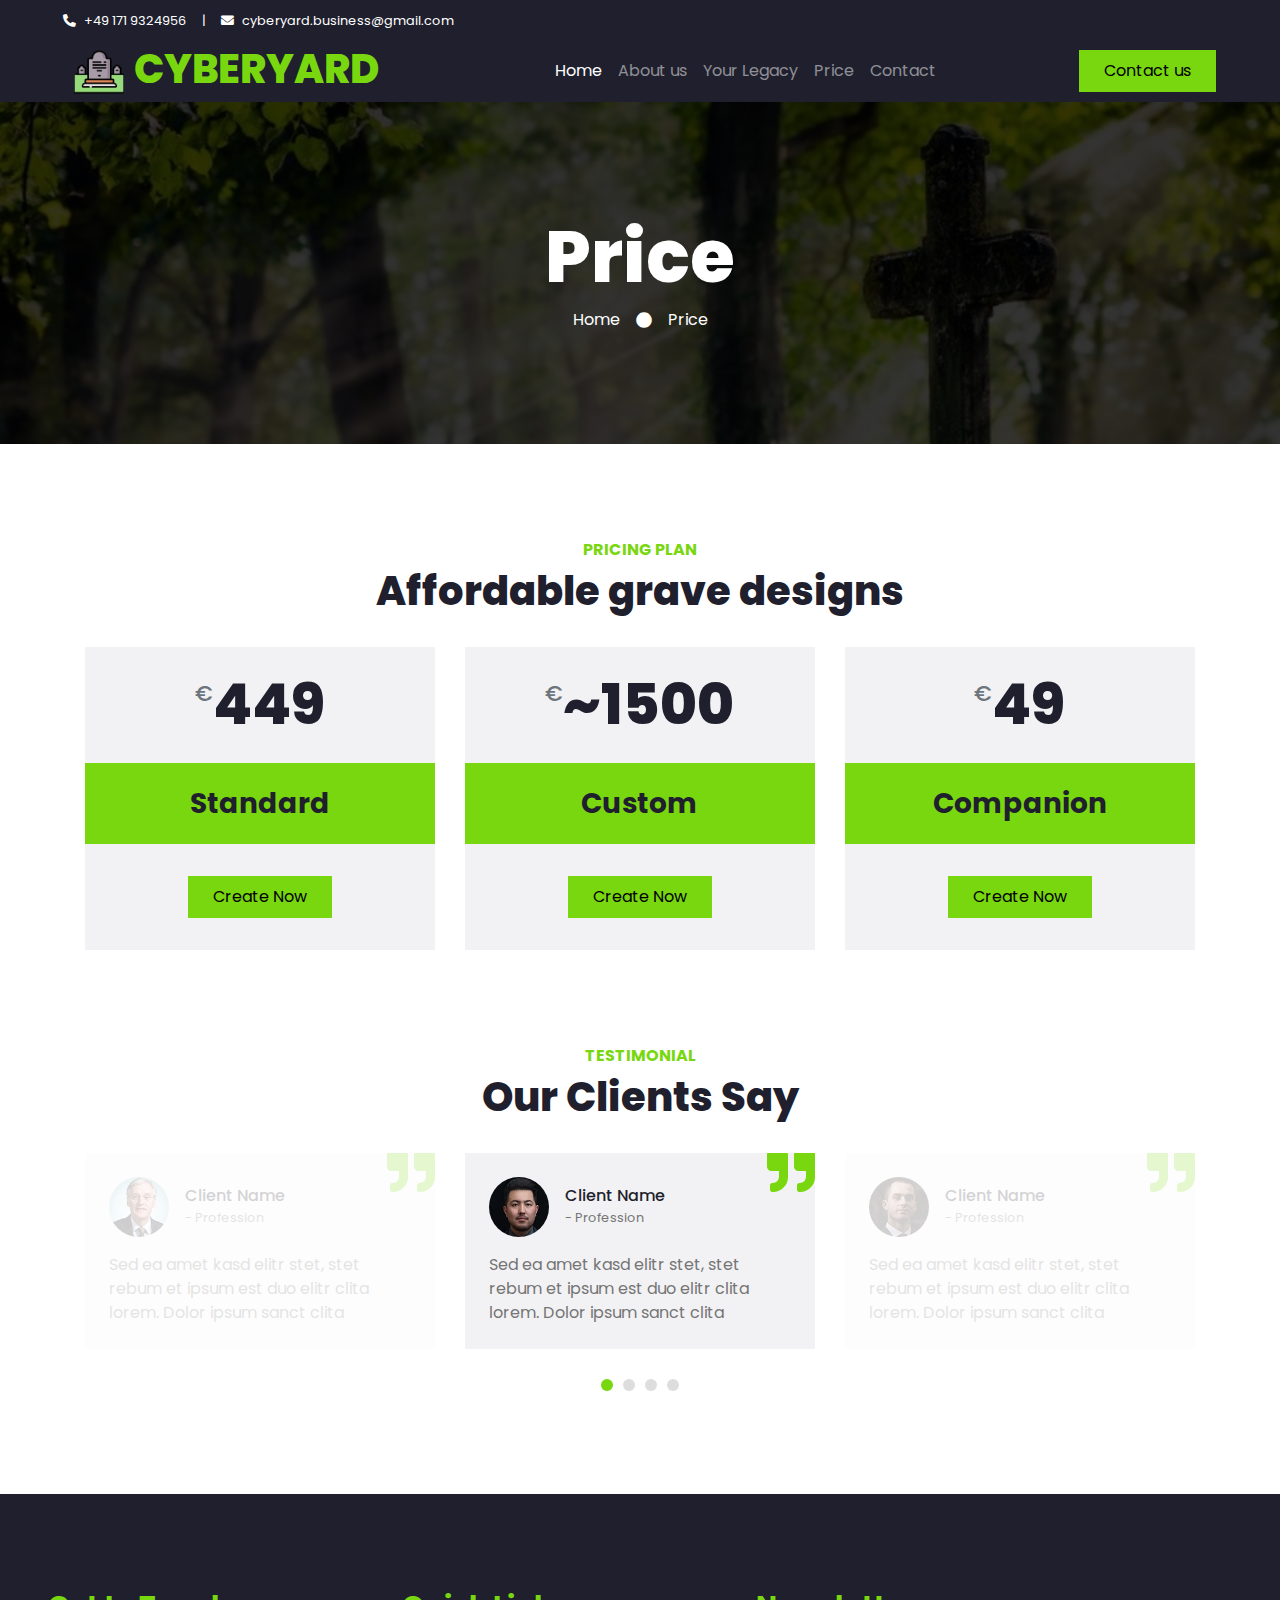
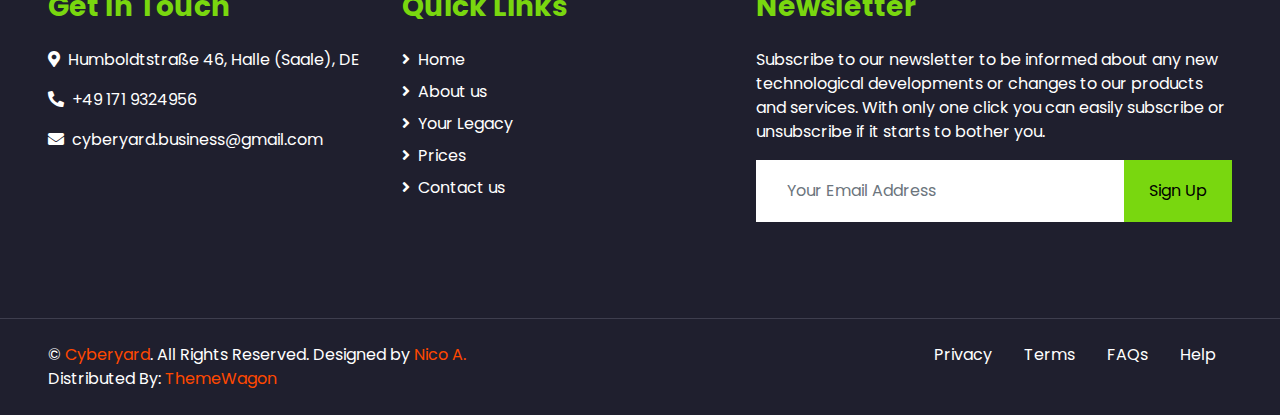
==== price.html @ 79c12b3b "Add files via upload" ====
<!DOCTYPE html>
<html lang="en">

<head>
    <meta charset="utf-8">
    <title>CyberYard - Your local graves</title>
    <meta content="width=device-width, initial-scale=1.0" name="viewport">
    <meta content="Free HTML Templates" name="keywords">
    <meta content="Free HTML Templates" name="description">

    <!-- Favicon -->
    <link href="img/favicon.ico" rel="icon">

    <!-- Google Web Fonts -->
    <link rel="preconnect" href="https://fonts.gstatic.com">
    <link href="https://fonts.googleapis.com/css2?family=Poppins:wght@100;200;300;400;500;600;700;800;900&display=swap" rel="stylesheet">

    <!-- Font Awesome -->
    <link href="https://cdnjs.cloudflare.com/ajax/libs/font-awesome/5.10.0/css/all.min.css" rel="stylesheet">

    <!-- Libraries Stylesheet -->
    <link href="lib/owlcarousel/assets/owl.carousel.min.css" rel="stylesheet">

    <!-- Customized Bootstrap Stylesheet -->
    <link href="css/style.css" rel="stylesheet">
</head>

<body>
    <!-- Topbar Start -->
    <div class="container-fluid bg-dark">
        <div class="row py-2 px-lg-5">
            <div class="col-lg-6 text-center text-lg-left mb-2 mb-lg-0">
                <div class="d-inline-flex align-items-center text-white">
                    <small><i class="fa fa-phone-alt mr-2"></i>+49 171 9324956</small>
                    <small class="px-3">|</small>
                    <small><i class="fa fa-envelope mr-2"></i>cyberyard.business@gmail.com</small>
                </div>
            </div>
            <div class="col-lg-6 text-center text-lg-right">
            </div>
        </div>
    </div>
    <!-- Topbar End -->


    <!-- Navbar Start -->
    <div class="container-fluid p-0">
        <nav class="navbar navbar-expand-lg bg-dark navbar-dark py-3 py-lg-0 px-lg-5">
            <a href="index.html" class="navbar-brand ml-lg-3">
                <h1 class="m-0 display-5 text-uppercase text-primary"><img src="img/cemetery.jpg" class="grave"></i>CyberYard</h1>
            </a>
            <button type="button" class="navbar-toggler" data-toggle="collapse" data-target="#navbarCollapse">
                <span class="navbar-toggler-icon"></span>
            </button>
            <div class="collapse navbar-collapse justify-content-between px-lg-3" id="navbarCollapse">
                <div class="navbar-nav m-auto py-0">
                    <a href="index.html" class="nav-item nav-link active">Home</a>
                    <a href="about.html" class="nav-item nav-link">About us</a>
                    <a href="service.html" class="nav-item nav-link">Your Legacy</a>
                    <a href="price.html" class="nav-item nav-link">Price</a>
                    <a href="contact.html" class="nav-item nav-link">Contact</a>
                </div>
                <a href="" class="btn btn-primary py-2 px-4 d-none d-lg-block">Contact us</a>
            </div>
        </nav>
    </div>
    <!-- Navbar End -->


    <!-- Header Start -->
    <div class="jumbotron jumbotron-fluid mb-5">
        <div class="container text-center py-5">
            <h1 class="text-white display-3">Price</h1>
            <div class="d-inline-flex align-items-center text-white">
                <p class="m-0"><a class="text-white" href="">Home</a></p>
                <i class="fa fa-circle px-3"></i>
                <p class="m-0">Price</p>
            </div>
        </div>
    </div>
    <!-- Header End -->


    <!-- Pricing Plan Start -->
    <div class="container-fluid pt-5">
        <div class="container">
            <div class="text-center pb-2">
                <h6 class="text-primary text-uppercase font-weight-bold">Pricing Plan</h6>
                <h1 class="mb-4">Affordable grave designs</h1>
            </div>
            <div class="row">
                <div class="col-md-4 mb-5">
                    <div class="bg-secondary">
                        <div class="text-center p-4">
                            <h1 class="display-4 mb-0">
                                <small class="align-top text-muted font-weight-medium" style="font-size: 22px; line-height: 45px;">€</small>449<small class="align-bottom text-muted font-weight-medium" style="font-size: 16px; line-height: 40px;"></small>
                            </h1>
                        </div>
                        <div class="bg-primary text-center p-4">
                            <h3 class="m-0">Standard</h3>
                        </div>
                        <div class="d-flex flex-column align-items-center py-4">
                            <a href="" class="btn btn-primary py-2 px-4 my-2">Create Now</a>
                        </div>
                    </div>
                </div>
                <div class="col-md-4 mb-5">
                    <div class="bg-secondary">
                        <div class="text-center p-4">
                            <h1 class="display-4 mb-0">
                                <small class="align-top text-muted font-weight-medium" style="font-size: 22px; line-height: 45px;">€</small>~1500<small class="align-bottom text-muted font-weight-medium" style="font-size: 16px; line-height: 40px;"></small>
                            </h1>
                        </div>
                        <div class="bg-primary text-center p-4">
                            <h3 class="m-0">Custom</h3>
                        </div>
                        <div class="d-flex flex-column align-items-center py-4">
                            <a href="" class="btn btn-primary py-2 px-4 my-2">Create Now</a>
                        </div>
                    </div>
                </div>
                <div class="col-md-4 mb-5">
                    <div class="bg-secondary">
                        <div class="text-center p-4">
                            <h1 class="display-4 mb-0">
                                <small class="align-top text-muted font-weight-medium" style="font-size: 22px; line-height: 45px;">€</small>49<small class="align-bottom text-muted font-weight-medium" style="font-size: 16px; line-height: 40px;"></small>
                            </h1>
                        </div>
                        <div class="bg-primary text-center p-4">
                            <h3 class="m-0">Companion</h3>
                        </div>
                        <div class="d-flex flex-column align-items-center py-4">
                            <a href="" class="btn btn-primary py-2 px-4 my-2">Create Now</a>
                        </div>
                    </div>
                </div>
            </div>
        </div>
    </div>
    <!-- Pricing Plan End -->


    <!-- Testimonial Start -->
    <div class="container-fluid py-5">
        <div class="container">
            <div class="text-center pb-2">
                <h6 class="text-primary text-uppercase font-weight-bold">Testimonial</h6>
                <h1 class="mb-4">Our Clients Say</h1>
            </div>
            <div class="owl-carousel testimonial-carousel">
                <div class="position-relative bg-secondary p-4">
                    <i class="fa fa-3x fa-quote-right text-primary position-absolute" style="top: -6px; right: 0;"></i>
                    <div class="d-flex align-items-center mb-3">
                        <img class="img-fluid rounded-circle" src="img/testimonial-1.jpg" style="width: 60px; height: 60px;" alt="">
                        <div class="ml-3">
                            <h6 class="font-weight-semi-bold m-0">Client Name</h6>
                            <small>- Profession</small>
                        </div>
                    </div>
                    <p class="m-0">Sed ea amet kasd elitr stet, stet rebum et ipsum est duo elitr clita lorem. Dolor ipsum sanct clita</p>
                </div>
                <div class="position-relative bg-secondary p-4">
                    <i class="fa fa-3x fa-quote-right text-primary position-absolute" style="top: -6px; right: 0;"></i>
                    <div class="d-flex align-items-center mb-3">
                        <img class="img-fluid rounded-circle" src="img/testimonial-2.jpg" style="width: 60px; height: 60px;" alt="">
                        <div class="ml-3">
                            <h6 class="font-weight-semi-bold m-0">Client Name</h6>
                            <small>- Profession</small>
                        </div>
                    </div>
                    <p class="m-0">Sed ea amet kasd elitr stet, stet rebum et ipsum est duo elitr clita lorem. Dolor ipsum sanct clita</p>
                </div>
                <div class="position-relative bg-secondary p-4">
                    <i class="fa fa-3x fa-quote-right text-primary position-absolute" style="top: -6px; right: 0;"></i>
                    <div class="d-flex align-items-center mb-3">
                        <img class="img-fluid rounded-circle" src="img/testimonial-3.jpg" style="width: 60px; height: 60px;" alt="">
                        <div class="ml-3">
                            <h6 class="font-weight-semi-bold m-0">Client Name</h6>
                            <small>- Profession</small>
                        </div>
                    </div>
                    <p class="m-0">Sed ea amet kasd elitr stet, stet rebum et ipsum est duo elitr clita lorem. Dolor ipsum sanct clita</p>
                </div>
                <div class="position-relative bg-secondary p-4">
                    <i class="fa fa-3x fa-quote-right text-primary position-absolute" style="top: -6px; right: 0;"></i>
                    <div class="d-flex align-items-center mb-3">
                        <img class="img-fluid rounded-circle" src="img/testimonial-4.jpg" style="width: 60px; height: 60px;" alt="">
                        <div class="ml-3">
                            <h6 class="font-weight-semi-bold m-0">Client Name</h6>
                            <small>- Profession</small>
                        </div>
                    </div>
                    <p class="m-0">Sed ea amet kasd elitr stet, stet rebum et ipsum est duo elitr clita lorem. Dolor ipsum sanct clita</p>
                </div>
            </div>
        </div>
    </div>
    <!-- Testimonial End -->


    <!-- Footer Start -->
    <div class="container-fluid bg-dark text-white mt-5 py-5 px-sm-3 px-md-5">
        <div class="row pt-5">
            <div class="col-lg-7 col-md-6">
                <div class="row">
                    <div class="col-md-6 mb-5">
                        <h3 class="text-primary mb-4">Get In Touch</h3>
                        <p><i class="fa fa-map-marker-alt mr-2"></i>Humboldtstraße 46, Halle (Saale), DE</p>
                        <p><i class="fa fa-phone-alt mr-2"></i>+49 171 9324956</p>
                        <p><i class="fa fa-envelope mr-2"></i>cyberyard.business@gmail.com</p>
                    </div>
                    <div class="col-md-6 mb-5">
                        <h3 class="text-primary mb-4">Quick Links</h3>
                        <div class="d-flex flex-column justify-content-start">
                            <a class="text-white mb-2" href="#"><i class="fa fa-angle-right mr-2"></i>Home</a>
                            <a class="text-white mb-2" href="#"><i class="fa fa-angle-right mr-2"></i>About us</a>
                            <a class="text-white mb-2" href="#"><i class="fa fa-angle-right mr-2"></i>Your Legacy</a>
                            <a class="text-white mb-2" href="#"><i class="fa fa-angle-right mr-2"></i>Prices</a>
                            <a class="text-white" href="#"><i class="fa fa-angle-right mr-2"></i>Contact us</a>
                        </div>
                    </div>
                </div>
            </div>
            <div class="col-lg-5 col-md-6 mb-5">
                <h3 class="text-primary mb-4">Newsletter</h3>
                <p>Subscribe to our newsletter to be informed about any new technological developments or changes to our products and services. With only one click you can easily subscribe or unsubscribe if it starts to bother you.</p>
                <div class="w-100">
                    <div class="input-group">
                        <input type="text" class="form-control border-light" style="padding: 30px;" placeholder="Your Email Address">
                        <div class="input-group-append">
                            <button class="btn btn-primary px-4">Sign Up</button>
                        </div>
                    </div>
                </div>
            </div>
        </div>
    </div>
    <div class="container-fluid bg-dark text-white border-top py-4 px-sm-3 px-md-5" style="border-color: #3E3E4E !important;">
        <div class="row">
            <div class="col-lg-6 text-center text-md-left mb-3 mb-md-0">
                <p class="m-0 text-white">&copy; <a href="#">Cyberyard</a>. All Rights Reserved. 
				
                    <!--/*** This template is free as long as you keep the footer author’s credit link/attribution link/backlink. If you'd like to use the template without the footer author’s credit link/attribution link/backlink, you can purchase the Credit Removal License from "https://htmlcodex.com/credit-removal". Thank you for your support. ***/-->
                    Designed by <a href="https://htmlcodex.com">Nico A.</a>
                    <br>Distributed By: <a href="https://themewagon.com" target="_blank">ThemeWagon</a>
                </p>
            </div>
            <div class="col-lg-6 text-center text-md-right">
                <ul class="nav d-inline-flex">
                    <li class="nav-item">
                        <a class="nav-link text-white py-0" href="#">Privacy</a>
                    </li>
                    <li class="nav-item">
                        <a class="nav-link text-white py-0" href="#">Terms</a>
                    </li>
                    <li class="nav-item">
                        <a class="nav-link text-white py-0" href="#">FAQs</a>
                    </li>
                    <li class="nav-item">
                        <a class="nav-link text-white py-0" href="#">Help</a>
                    </li>
                </ul>
            </div>
        </div>
    </div>
    <!-- Footer End -->


    <!-- Back to Top -->
    <a href="#" class="btn btn-lg btn-primary back-to-top"><i class="fa fa-angle-double-up"></i></a>


    <!-- JavaScript Libraries -->
    <script src="https://code.jquery.com/jquery-3.4.1.min.js"></script>
    <script src="https://stackpath.bootstrapcdn.com/bootstrap/4.4.1/js/bootstrap.bundle.min.js"></script>
    <script src="lib/easing/easing.min.js"></script>
    <script src="lib/waypoints/waypoints.min.js"></script>
    <script src="lib/counterup/counterup.min.js"></script>
    <script src="lib/owlcarousel/owl.carousel.min.js"></script>

    <!-- Contact Javascript File -->
    <script src="mail/jqBootstrapValidation.min.js"></script>
    <script src="mail/contact.js"></script>

    <!-- Template Javascript -->
    <script src="js/main.js"></script>
</body>

</html>
---- css/style.css ----
/******* Bootstrap Theming ********/
/*!
 * Bootstrap v4.5.3 (https://getbootstrap.com/)
 * Copyright 2011-2020 The Bootstrap Authors
 * Copyright 2011-2020 Twitter, Inc.
 * Licensed under MIT (https://github.com/twbs/bootstrap/blob/main/LICENSE)
 */
:root {
  --blue: #007bff;
  --indigo: #6610f2;
  --purple: #6f42c1;
  --pink: #e83e8c;
  --red: #dc3545;
  --orange: #fd7e14;
  --yellow: #ffc107;
  --green: #28a745;
  --teal: #20c997;
  --cyan: #17a2b8;
  --white: #fff;
  --gray: #6c757d;
  --gray-dark: #343a40;
  --primary: #FF4800;
  --secondary: #F2F2F4;
  --success: #28a745;
  --info: #17a2b8;
  --warning: #ffc107;
  --danger: #dc3545;
  --light: #FFFFFF;
  --dark: #1F1F2E;
  --breakpoint-xs: 0;
  --breakpoint-sm: 576px;
  --breakpoint-md: 768px;
  --breakpoint-lg: 992px;
  --breakpoint-xl: 1200px;
  --font-family-sans-serif: "Poppins", sans-serif;
  --font-family-monospace: SFMono-Regular, Menlo, Monaco, Consolas, "Liberation Mono", "Courier New", monospace;
}

*,
*::before,
*::after {
  box-sizing: border-box;
}

html {
  font-family: sans-serif;
  line-height: 1.15;
  -webkit-text-size-adjust: 100%;
  -webkit-tap-highlight-color: rgba(0, 0, 0, 0);
}

article, aside, figcaption, figure, footer, header, hgroup, main, nav, section {
  display: block;
}

body {
  margin: 0;
  font-family: "Poppins", sans-serif;
  font-size: 1rem;
  font-weight: 400;
  line-height: 1.5;
  color: #757575;
  text-align: left;
  background-color: #fff;
}

[tabindex="-1"]:focus:not(:focus-visible) {
  outline: 0 !important;
}

hr {
  box-sizing: content-box;
  height: 0;
  overflow: visible;
}

h1, h2, h3, h4, h5, h6 {
  margin-top: 0;
  margin-bottom: 0.5rem;
}

p {
  margin-top: 0;
  margin-bottom: 1rem;
}

abbr[title],
abbr[data-original-title] {
  text-decoration: underline;
  text-decoration: underline dotted;
  cursor: help;
  border-bottom: 0;
  text-decoration-skip-ink: none;
}

address {
  margin-bottom: 1rem;
  font-style: normal;
  line-height: inherit;
}

ol,
ul,
dl {
  margin-top: 0;
  margin-bottom: 1rem;
}

ol ol,
ul ul,
ol ul,
ul ol {
  margin-bottom: 0;
}

dt {
  font-weight: 700;
}

dd {
  margin-bottom: .5rem;
  margin-left: 0;
}

blockquote {
  margin: 0 0 1rem;
}

b,
strong {
  font-weight: bolder;
}

small {
  font-size: 80%;
}

sub,
sup {
  position: relative;
  font-size: 75%;
  line-height: 0;
  vertical-align: baseline;
}

sub {
  bottom: -.25em;
}

sup {
  top: -.5em;
}

a {
  color: #FF4800;
  text-decoration: none;
  background-color: transparent;
}

a:hover {
  color: #b33200;
  text-decoration: underline;
}

a:not([href]):not([class]) {
  color: inherit;
  text-decoration: none;
}

a:not([href]):not([class]):hover {
  color: inherit;
  text-decoration: none;
}

pre,
code,
kbd,
samp {
  font-family: SFMono-Regular, Menlo, Monaco, Consolas, "Liberation Mono", "Courier New", monospace;
  font-size: 1em;
}

pre {
  margin-top: 0;
  margin-bottom: 1rem;
  overflow: auto;
  -ms-overflow-style: scrollbar;
}

figure {
  margin: 0 0 1rem;
}

img {
  vertical-align: middle;
  border-style: none;
}

svg {
  overflow: hidden;
  vertical-align: middle;
}

table {
  border-collapse: collapse;
}

caption {
  padding-top: 0.75rem;
  padding-bottom: 0.75rem;
  color: #6c757d;
  text-align: left;
  caption-side: bottom;
}

th {
  text-align: inherit;
  text-align: -webkit-match-parent;
}

label {
  display: inline-block;
  margin-bottom: 0.5rem;
}

button {
  border-radius: 0;
}

button:focus {
  outline: 1px dotted;
  outline: 5px auto -webkit-focus-ring-color;
}

input,
button,
select,
optgroup,
textarea {
  margin: 0;
  font-family: inherit;
  font-size: inherit;
  line-height: inherit;
}

button,
input {
  overflow: visible;
}

button,
select {
  text-transform: none;
}

[role="button"] {
  cursor: pointer;
}

select {
  word-wrap: normal;
}

button,
[type="button"],
[type="reset"],
[type="submit"] {
  -webkit-appearance: button;
}

button:not(:disabled),
[type="button"]:not(:disabled),
[type="reset"]:not(:disabled),
[type="submit"]:not(:disabled) {
  cursor: pointer;
}

button::-moz-focus-inner,
[type="button"]::-moz-focus-inner,
[type="reset"]::-moz-focus-inner,
[type="submit"]::-moz-focus-inner {
  padding: 0;
  border-style: none;
}

input[type="radio"],
input[type="checkbox"] {
  box-sizing: border-box;
  padding: 0;
}

textarea {
  overflow: auto;
  resize: vertical;
}

fieldset {
  min-width: 0;
  padding: 0;
  margin: 0;
  border: 0;
}

legend {
  display: block;
  width: 100%;
  max-width: 100%;
  padding: 0;
  margin-bottom: .5rem;
  font-size: 1.5rem;
  line-height: inherit;
  color: inherit;
  white-space: normal;
}

@media (max-width: 1200px) {
  legend {
    font-size: calc(1.275rem + 0.3vw) ;
  }
}

progress {
  vertical-align: baseline;
}

[type="number"]::-webkit-inner-spin-button,
[type="number"]::-webkit-outer-spin-button {
  height: auto;
}

[type="search"] {
  outline-offset: -2px;
  -webkit-appearance: none;
}

[type="search"]::-webkit-search-decoration {
  -webkit-appearance: none;
}

::-webkit-file-upload-button {
  font: inherit;
  -webkit-appearance: button;
}

output {
  display: inline-block;
}

summary {
  display: list-item;
  cursor: pointer;
}

template {
  display: none;
}

[hidden] {
  display: none !important;
}

h1, h2, h3, h4, h5, h6,
.h1, .h2, .h3, .h4, .h5, .h6 {
  margin-bottom: 0.5rem;
  font-weight: 500;
  line-height: 1.2;
  color: #1F1F2E;
}

h1, .h1 {
  font-size: 2.5rem;
}

@media (max-width: 1200px) {
  h1, .h1 {
    font-size: calc(1.375rem + 1.5vw) ;
  }
}

h2, .h2 {
  font-size: 2rem;
}

@media (max-width: 1200px) {
  h2, .h2 {
    font-size: calc(1.325rem + 0.9vw) ;
  }
}

h3, .h3 {
  font-size: 1.75rem;
}

@media (max-width: 1200px) {
  h3, .h3 {
    font-size: calc(1.3rem + 0.6vw) ;
  }
}

h4, .h4 {
  font-size: 1.5rem;
}

@media (max-width: 1200px) {
  h4, .h4 {
    font-size: calc(1.275rem + 0.3vw) ;
  }
}

h5, .h5 {
  font-size: 1.25rem;
}

h6, .h6 {
  font-size: 1rem;
}

.lead {
  font-size: 1.25rem;
  font-weight: 300;
}

.display-1 {
  font-size: 6rem;
  font-weight: 300;
  line-height: 1.2;
}

@media (max-width: 1200px) {
  .display-1 {
    font-size: calc(1.725rem + 5.7vw) ;
  }
}

.display-2 {
  font-size: 5.5rem;
  font-weight: 300;
  line-height: 1.2;
}

@media (max-width: 1200px) {
  .display-2 {
    font-size: calc(1.675rem + 5.1vw) ;
  }
}

.display-3 {
  font-size: 4.5rem;
  font-weight: 300;
  line-height: 1.2;
}

@media (max-width: 1200px) {
  .display-3 {
    font-size: calc(1.575rem + 3.9vw) ;
  }
}

.display-4 {
  font-size: 3.5rem;
  font-weight: 300;
  line-height: 1.2;
}

@media (max-width: 1200px) {
  .display-4 {
    font-size: calc(1.475rem + 2.7vw) ;
  }
}

hr {
  margin-top: 1rem;
  margin-bottom: 1rem;
  border: 0;
  border-top: 1px solid rgba(0, 0, 0, 0.1);
}

small,
.small {
  font-size: 80%;
  font-weight: 400;
}

mark,
.mark {
  padding: 0.2em;
  background-color: #fcf8e3;
}

.list-unstyled {
  padding-left: 0;
  list-style: none;
}

.list-inline {
  padding-left: 0;
  list-style: none;
}

.list-inline-item {
  display: inline-block;
}

.list-inline-item:not(:last-child) {
  margin-right: 0.5rem;
}

.initialism {
  font-size: 90%;
  text-transform: uppercase;
}

.blockquote {
  margin-bottom: 1rem;
  font-size: 1.25rem;
}

.blockquote-footer {
  display: block;
  font-size: 80%;
  color: #6c757d;
}

.blockquote-footer::before {
  content: "\2014\00A0";
}

.img-fluid {
  max-width: 100%;
  height: 100%;
}

.img-thumbnail {
  padding: 0.25rem;
  background-color: #fff;
  border: 1px solid #dee2e6;
  max-width: 100%;
  height: auto;
}

.figure {
  display: inline-block;
}

.figure-img {
  margin-bottom: 0.5rem;
  line-height: 1;
}

.figure-caption {
  font-size: 90%;
  color: #6c757d;
}

code {
  font-size: 87.5%;
  color: #e83e8c;
  word-wrap: break-word;
}

a > code {
  color: inherit;
}

kbd {
  padding: 0.2rem 0.4rem;
  font-size: 87.5%;
  color: #fff;
  background-color: #212529;
}

kbd kbd {
  padding: 0;
  font-size: 100%;
  font-weight: 700;
}

pre {
  display: block;
  font-size: 87.5%;
  color: #212529;
}

pre code {
  font-size: inherit;
  color: inherit;
  word-break: normal;
}

.pre-scrollable {
  max-height: 340px;
  overflow-y: scroll;
}

.container,
.container-fluid,
.container-sm,
.container-md,
.container-lg,
.container-xl {
  width: 100%;
  padding-right: 15px;
  padding-left: 15px;
  margin-right: auto;
  margin-left: auto;
}

@media (min-width: 576px) {
  .container, .container-sm {
    max-width: 540px;
  }
}

@media (min-width: 768px) {
  .container, .container-sm, .container-md {
    max-width: 720px;
  }
}

@media (min-width: 992px) {
  .container, .container-sm, .container-md, .container-lg {
    max-width: 960px;
  }
}

@media (min-width: 1200px) {
  .container, .container-sm, .container-md, .container-lg, .container-xl {
    max-width: 1140px;
  }
}

.row {
  display: flex;
  flex-wrap: wrap;
  margin-right: -15px;
  margin-left: -15px;
}

.no-gutters {
  margin-right: 0;
  margin-left: 0;
}

.no-gutters > .col,
.no-gutters > [class*="col-"] {
  padding-right: 0;
  padding-left: 0;
}

.col-1, .col-2, .col-3, .col-4, .col-5, .col-6, .col-7, .col-8, .col-9, .col-10, .col-11, .col-12, .col,
.col-auto, .col-sm-1, .col-sm-2, .col-sm-3, .col-sm-4, .col-sm-5, .col-sm-6, .col-sm-7, .col-sm-8, .col-sm-9, .col-sm-10, .col-sm-11, .col-sm-12, .col-sm,
.col-sm-auto, .col-md-1, .col-md-2, .col-md-3, .col-md-4, .col-md-5, .col-md-6, .col-md-7, .col-md-8, .col-md-9, .col-md-10, .col-md-11, .col-md-12, .col-md,
.col-md-auto, .col-lg-1, .col-lg-2, .col-lg-3, .col-lg-4, .col-lg-5, .col-lg-6, .col-lg-7, .col-lg-8, .col-lg-9, .col-lg-10, .col-lg-11, .col-lg-12, .col-lg,
.col-lg-auto, .col-xl-1, .col-xl-2, .col-xl-3, .col-xl-4, .col-xl-5, .col-xl-6, .col-xl-7, .col-xl-8, .col-xl-9, .col-xl-10, .col-xl-11, .col-xl-12, .col-xl,
.col-xl-auto {
  position: relative;
  width: 100%;
  padding-right: 15px;
  padding-left: 15px;
}

.col {
  flex-basis: 0;
  flex-grow: 1;
  max-width: 100%;
}

.row-cols-1 > * {
  flex: 0 0 100%;
  max-width: 100%;
}

.row-cols-2 > * {
  flex: 0 0 50%;
  max-width: 50%;
}

.row-cols-3 > * {
  flex: 0 0 33.33333%;
  max-width: 33.33333%;
}

.row-cols-4 > * {
  flex: 0 0 25%;
  max-width: 25%;
}

.row-cols-5 > * {
  flex: 0 0 20%;
  max-width: 20%;
}

.row-cols-6 > * {
  flex: 0 0 16.66667%;
  max-width: 16.66667%;
}

.col-auto {
  flex: 0 0 auto;
  width: auto;
  max-width: 100%;
}

.col-1 {
  flex: 0 0 8.33333%;
  max-width: 8.33333%;
}

.col-2 {
  flex: 0 0 16.66667%;
  max-width: 16.66667%;
}

.col-3 {
  flex: 0 0 25%;
  max-width: 25%;
}

.col-4 {
  flex: 0 0 33.33333%;
  max-width: 33.33333%;
}

.col-5 {
  flex: 0 0 41.66667%;
  max-width: 41.66667%;
}

.col-6 {
  flex: 0 0 50%;
  max-width: 50%;
}

.col-7 {
  flex: 0 0 58.33333%;
  max-width: 58.33333%;
}

.col-8 {
  flex: 0 0 66.66667%;
  max-width: 66.66667%;
}

.col-9 {
  flex: 0 0 75%;
  max-width: 75%;
}

.col-10 {
  flex: 0 0 83.33333%;
  max-width: 83.33333%;
}

.col-11 {
  flex: 0 0 91.66667%;
  max-width: 91.66667%;
}

.col-12 {
  flex: 0 0 100%;
  max-width: 100%;
}

.order-first {
  order: -1;
}

.order-last {
  order: 13;
}

.order-0 {
  order: 0;
}

.order-1 {
  order: 1;
}

.order-2 {
  order: 2;
}

.order-3 {
  order: 3;
}

.order-4 {
  order: 4;
}

.order-5 {
  order: 5;
}

.order-6 {
  order: 6;
}

.order-7 {
  order: 7;
}

.order-8 {
  order: 8;
}

.order-9 {
  order: 9;
}

.order-10 {
  order: 10;
}

.order-11 {
  order: 11;
}

.order-12 {
  order: 12;
}

.offset-1 {
  margin-left: 8.33333%;
}

.offset-2 {
  margin-left: 16.66667%;
}

.offset-3 {
  margin-left: 25%;
}

.offset-4 {
  margin-left: 33.33333%;
}

.offset-5 {
  margin-left: 41.66667%;
}

.offset-6 {
  margin-left: 50%;
}

.offset-7 {
  margin-left: 58.33333%;
}

.offset-8 {
  margin-left: 66.66667%;
}

.offset-9 {
  margin-left: 75%;
}

.offset-10 {
  margin-left: 83.33333%;
}

.offset-11 {
  margin-left: 91.66667%;
}

@media (min-width: 576px) {
  .col-sm {
    flex-basis: 0;
    flex-grow: 1;
    max-width: 100%;
  }
  .row-cols-sm-1 > * {
    flex: 0 0 100%;
    max-width: 100%;
  }
  .row-cols-sm-2 > * {
    flex: 0 0 50%;
    max-width: 50%;
  }
  .row-cols-sm-3 > * {
    flex: 0 0 33.33333%;
    max-width: 33.33333%;
  }
  .row-cols-sm-4 > * {
    flex: 0 0 25%;
    max-width: 25%;
  }
  .row-cols-sm-5 > * {
    flex: 0 0 20%;
    max-width: 20%;
  }
  .row-cols-sm-6 > * {
    flex: 0 0 16.66667%;
    max-width: 16.66667%;
  }
  .col-sm-auto {
    flex: 0 0 auto;
    width: auto;
    max-width: 100%;
  }
  .col-sm-1 {
    flex: 0 0 8.33333%;
    max-width: 8.33333%;
  }
  .col-sm-2 {
    flex: 0 0 16.66667%;
    max-width: 16.66667%;
  }
  .col-sm-3 {
    flex: 0 0 25%;
    max-width: 25%;
  }
  .col-sm-4 {
    flex: 0 0 33.33333%;
    max-width: 33.33333%;
  }
  .col-sm-5 {
    flex: 0 0 41.66667%;
    max-width: 41.66667%;
  }
  .col-sm-6 {
    flex: 0 0 50%;
    max-width: 50%;
  }
  .col-sm-7 {
    flex: 0 0 58.33333%;
    max-width: 58.33333%;
  }
  .col-sm-8 {
    flex: 0 0 66.66667%;
    max-width: 66.66667%;
  }
  .col-sm-9 {
    flex: 0 0 75%;
    max-width: 75%;
  }
  .col-sm-10 {
    flex: 0 0 83.33333%;
    max-width: 83.33333%;
  }
  .col-sm-11 {
    flex: 0 0 91.66667%;
    max-width: 91.66667%;
  }
  .col-sm-12 {
    flex: 0 0 100%;
    max-width: 100%;
  }
  .order-sm-first {
    order: -1;
  }
  .order-sm-last {
    order: 13;
  }
  .order-sm-0 {
    order: 0;
  }
  .order-sm-1 {
    order: 1;
  }
  .order-sm-2 {
    order: 2;
  }
  .order-sm-3 {
    order: 3;
  }
  .order-sm-4 {
    order: 4;
  }
  .order-sm-5 {
    order: 5;
  }
  .order-sm-6 {
    order: 6;
  }
  .order-sm-7 {
    order: 7;
  }
  .order-sm-8 {
    order: 8;
  }
  .order-sm-9 {
    order: 9;
  }
  .order-sm-10 {
    order: 10;
  }
  .order-sm-11 {
    order: 11;
  }
  .order-sm-12 {
    order: 12;
  }
  .offset-sm-0 {
    margin-left: 0;
  }
  .offset-sm-1 {
    margin-left: 8.33333%;
  }
  .offset-sm-2 {
    margin-left: 16.66667%;
  }
  .offset-sm-3 {
    margin-left: 25%;
  }
  .offset-sm-4 {
    margin-left: 33.33333%;
  }
  .offset-sm-5 {
    margin-left: 41.66667%;
  }
  .offset-sm-6 {
    margin-left: 50%;
  }
  .offset-sm-7 {
    margin-left: 58.33333%;
  }
  .offset-sm-8 {
    margin-left: 66.66667%;
  }
  .offset-sm-9 {
    margin-left: 75%;
  }
  .offset-sm-10 {
    margin-left: 83.33333%;
  }
  .offset-sm-11 {
    margin-left: 91.66667%;
  }
}

@media (min-width: 768px) {
  .col-md {
    flex-basis: 0;
    flex-grow: 1;
    max-width: 100%;
  }
  .row-cols-md-1 > * {
    flex: 0 0 100%;
    max-width: 100%;
  }
  .row-cols-md-2 > * {
    flex: 0 0 50%;
    max-width: 50%;
  }
  .row-cols-md-3 > * {
    flex: 0 0 33.33333%;
    max-width: 33.33333%;
  }
  .row-cols-md-4 > * {
    flex: 0 0 25%;
    max-width: 25%;
  }
  .row-cols-md-5 > * {
    flex: 0 0 20%;
    max-width: 20%;
  }
  .row-cols-md-6 > * {
    flex: 0 0 16.66667%;
    max-width: 16.66667%;
  }
  .col-md-auto {
    flex: 0 0 auto;
    width: auto;
    max-width: 100%;
  }
  .col-md-1 {
    flex: 0 0 8.33333%;
    max-width: 8.33333%;
  }
  .col-md-2 {
    flex: 0 0 16.66667%;
    max-width: 16.66667%;
  }
  .col-md-3 {
    flex: 0 0 25%;
    max-width: 25%;
  }
  .col-md-4 {
    flex: 0 0 33.33333%;
    max-width: 33.33333%;
  }
  .col-md-5 {
    flex: 0 0 41.66667%;
    max-width: 41.66667%;
  }
  .col-md-6 {
    flex: 0 0 50%;
    max-width: 50%;
  }
  .col-md-7 {
    flex: 0 0 58.33333%;
    max-width: 58.33333%;
  }
  .col-md-8 {
    flex: 0 0 66.66667%;
    max-width: 66.66667%;
  }
  .col-md-9 {
    flex: 0 0 75%;
    max-width: 75%;
  }
  .col-md-10 {
    flex: 0 0 83.33333%;
    max-width: 83.33333%;
  }
  .col-md-11 {
    flex: 0 0 91.66667%;
    max-width: 91.66667%;
  }
  .col-md-12 {
    flex: 0 0 100%;
    max-width: 100%;
  }
  .order-md-first {
    order: -1;
  }
  .order-md-last {
    order: 13;
  }
  .order-md-0 {
    order: 0;
  }
  .order-md-1 {
    order: 1;
  }
  .order-md-2 {
    order: 2;
  }
  .order-md-3 {
    order: 3;
  }
  .order-md-4 {
    order: 4;
  }
  .order-md-5 {
    order: 5;
  }
  .order-md-6 {
    order: 6;
  }
  .order-md-7 {
    order: 7;
  }
  .order-md-8 {
    order: 8;
  }
  .order-md-9 {
    order: 9;
  }
  .order-md-10 {
    order: 10;
  }
  .order-md-11 {
    order: 11;
  }
  .order-md-12 {
    order: 12;
  }
  .offset-md-0 {
    margin-left: 0;
  }
  .offset-md-1 {
    margin-left: 8.33333%;
  }
  .offset-md-2 {
    margin-left: 16.66667%;
  }
  .offset-md-3 {
    margin-left: 25%;
  }
  .offset-md-4 {
    margin-left: 33.33333%;
  }
  .offset-md-5 {
    margin-left: 41.66667%;
  }
  .offset-md-6 {
    margin-left: 50%;
  }
  .offset-md-7 {
    margin-left: 58.33333%;
  }
  .offset-md-8 {
    margin-left: 66.66667%;
  }
  .offset-md-9 {
    margin-left: 75%;
  }
  .offset-md-10 {
    margin-left: 83.33333%;
  }
  .offset-md-11 {
    margin-left: 91.66667%;
  }
}

@media (min-width: 992px) {
  .col-lg {
    flex-basis: 0;
    flex-grow: 1;
    max-width: 100%;
  }
  .row-cols-lg-1 > * {
    flex: 0 0 100%;
    max-width: 100%;
  }
  .row-cols-lg-2 > * {
    flex: 0 0 50%;
    max-width: 50%;
  }
  .row-cols-lg-3 > * {
    flex: 0 0 33.33333%;
    max-width: 33.33333%;
  }
  .row-cols-lg-4 > * {
    flex: 0 0 25%;
    max-width: 25%;
  }
  .row-cols-lg-5 > * {
    flex: 0 0 20%;
    max-width: 20%;
  }
  .row-cols-lg-6 > * {
    flex: 0 0 16.66667%;
    max-width: 16.66667%;
  }
  .col-lg-auto {
    flex: 0 0 auto;
    width: auto;
    max-width: 100%;
  }
  .col-lg-1 {
    flex: 0 0 8.33333%;
    max-width: 8.33333%;
  }
  .col-lg-2 {
    flex: 0 0 16.66667%;
    max-width: 16.66667%;
  }
  .col-lg-3 {
    flex: 0 0 25%;
    max-width: 25%;
  }
  .col-lg-4 {
    flex: 0 0 33.33333%;
    max-width: 33.33333%;
  }
  .col-lg-5 {
    flex: 0 0 41.66667%;
    max-width: 41.66667%;
  }
  .col-lg-6 {
    flex: 0 0 50%;
    max-width: 50%;
  }
  .col-lg-7 {
    flex: 0 0 58.33333%;
    max-width: 58.33333%;
  }
  .col-lg-8 {
    flex: 0 0 66.66667%;
    max-width: 66.66667%;
  }
  .col-lg-9 {
    flex: 0 0 75%;
    max-width: 75%;
  }
  .col-lg-10 {
    flex: 0 0 83.33333%;
    max-width: 83.33333%;
  }
  .col-lg-11 {
    flex: 0 0 91.66667%;
    max-width: 91.66667%;
  }
  .col-lg-12 {
    flex: 0 0 100%;
    max-width: 100%;
  }
  .order-lg-first {
    order: -1;
  }
  .order-lg-last {
    order: 13;
  }
  .order-lg-0 {
    order: 0;
  }
  .order-lg-1 {
    order: 1;
  }
  .order-lg-2 {
    order: 2;
  }
  .order-lg-3 {
    order: 3;
  }
  .order-lg-4 {
    order: 4;
  }
  .order-lg-5 {
    order: 5;
  }
  .order-lg-6 {
    order: 6;
  }
  .order-lg-7 {
    order: 7;
  }
  .order-lg-8 {
    order: 8;
  }
  .order-lg-9 {
    order: 9;
  }
  .order-lg-10 {
    order: 10;
  }
  .order-lg-11 {
    order: 11;
  }
  .order-lg-12 {
    order: 12;
  }
  .offset-lg-0 {
    margin-left: 0;
  }
  .offset-lg-1 {
    margin-left: 8.33333%;
  }
  .offset-lg-2 {
    margin-left: 16.66667%;
  }
  .offset-lg-3 {
    margin-left: 25%;
  }
  .offset-lg-4 {
    margin-left: 33.33333%;
  }
  .offset-lg-5 {
    margin-left: 41.66667%;
  }
  .offset-lg-6 {
    margin-left: 50%;
  }
  .offset-lg-7 {
    margin-left: 58.33333%;
  }
  .offset-lg-8 {
    margin-left: 66.66667%;
  }
  .offset-lg-9 {
    margin-left: 75%;
  }
  .offset-lg-10 {
    margin-left: 83.33333%;
  }
  .offset-lg-11 {
    margin-left: 91.66667%;
  }
}

@media (min-width: 1200px) {
  .col-xl {
    flex-basis: 0;
    flex-grow: 1;
    max-width: 100%;
  }
  .row-cols-xl-1 > * {
    flex: 0 0 100%;
    max-width: 100%;
  }
  .row-cols-xl-2 > * {
    flex: 0 0 50%;
    max-width: 50%;
  }
  .row-cols-xl-3 > * {
    flex: 0 0 33.33333%;
    max-width: 33.33333%;
  }
  .row-cols-xl-4 > * {
    flex: 0 0 25%;
    max-width: 25%;
  }
  .row-cols-xl-5 > * {
    flex: 0 0 20%;
    max-width: 20%;
  }
  .row-cols-xl-6 > * {
    flex: 0 0 16.66667%;
    max-width: 16.66667%;
  }
  .col-xl-auto {
    flex: 0 0 auto;
    width: auto;
    max-width: 100%;
  }
  .col-xl-1 {
    flex: 0 0 8.33333%;
    max-width: 8.33333%;
  }
  .col-xl-2 {
    flex: 0 0 16.66667%;
    max-width: 16.66667%;
  }
  .col-xl-3 {
    flex: 0 0 25%;
    max-width: 25%;
  }
  .col-xl-4 {
    flex: 0 0 33.33333%;
    max-width: 33.33333%;
  }
  .col-xl-5 {
    flex: 0 0 41.66667%;
    max-width: 41.66667%;
  }
  .col-xl-6 {
    flex: 0 0 50%;
    max-width: 50%;
  }
  .col-xl-7 {
    flex: 0 0 58.33333%;
    max-width: 58.33333%;
  }
  .col-xl-8 {
    flex: 0 0 66.66667%;
    max-width: 66.66667%;
  }
  .col-xl-9 {
    flex: 0 0 75%;
    max-width: 75%;
  }
  .col-xl-10 {
    flex: 0 0 83.33333%;
    max-width: 83.33333%;
  }
  .col-xl-11 {
    flex: 0 0 91.66667%;
    max-width: 91.66667%;
  }
  .col-xl-12 {
    flex: 0 0 100%;
    max-width: 100%;
  }
  .order-xl-first {
    order: -1;
  }
  .order-xl-last {
    order: 13;
  }
  .order-xl-0 {
    order: 0;
  }
  .order-xl-1 {
    order: 1;
  }
  .order-xl-2 {
    order: 2;
  }
  .order-xl-3 {
    order: 3;
  }
  .order-xl-4 {
    order: 4;
  }
  .order-xl-5 {
    order: 5;
  }
  .order-xl-6 {
    order: 6;
  }
  .order-xl-7 {
    order: 7;
  }
  .order-xl-8 {
    order: 8;
  }
  .order-xl-9 {
    order: 9;
  }
  .order-xl-10 {
    order: 10;
  }
  .order-xl-11 {
    order: 11;
  }
  .order-xl-12 {
    order: 12;
  }
  .offset-xl-0 {
    margin-left: 0;
  }
  .offset-xl-1 {
    margin-left: 8.33333%;
  }
  .offset-xl-2 {
    margin-left: 16.66667%;
  }
  .offset-xl-3 {
    margin-left: 25%;
  }
  .offset-xl-4 {
    margin-left: 33.33333%;
  }
  .offset-xl-5 {
    margin-left: 41.66667%;
  }
  .offset-xl-6 {
    margin-left: 50%;
  }
  .offset-xl-7 {
    margin-left: 58.33333%;
  }
  .offset-xl-8 {
    margin-left: 66.66667%;
  }
  .offset-xl-9 {
    margin-left: 75%;
  }
  .offset-xl-10 {
    margin-left: 83.33333%;
  }
  .offset-xl-11 {
    margin-left: 91.66667%;
  }
}

.table {
  width: 100%;
  margin-bottom: 1rem;
  color: #757575;
}

.table th,
.table td {
  padding: 0.75rem;
  vertical-align: top;
  border-top: 1px solid #dee2e6;
}

.table thead th {
  vertical-align: bottom;
  border-bottom: 2px solid #dee2e6;
}

.table tbody + tbody {
  border-top: 2px solid #dee2e6;
}

.table-sm th,
.table-sm td {
  padding: 0.3rem;
}

.table-bordered {
  border: 1px solid #dee2e6;
}

.table-bordered th,
.table-bordered td {
  border: 1px solid #dee2e6;
}

.table-bordered thead th,
.table-bordered thead td {
  border-bottom-width: 2px;
}

.table-borderless th,
.table-borderless td,
.table-borderless thead th,
.table-borderless tbody + tbody {
  border: 0;
}

.table-striped tbody tr:nth-of-type(odd) {
  background-color: rgba(0, 0, 0, 0.05);
}

.table-hover tbody tr:hover {
  color: #757575;
  background-color: rgba(0, 0, 0, 0.075);
}

.table-primary,
.table-primary > th,
.table-primary > td {
  background-color: #ffccb8;
}

.table-primary th,
.table-primary td,
.table-primary thead th,
.table-primary tbody + tbody {
  border-color: lightsalmon;
}

.table-hover .table-primary:hover {
  background-color: #ffba9f;
}

.table-hover .table-primary:hover > td,
.table-hover .table-primary:hover > th {
  background-color: #ffba9f;
}

.table-secondary,
.table-secondary > th,
.table-secondary > td {
  background-color: #fbfbfc;
}

.table-secondary th,
.table-secondary td,
.table-secondary thead th,
.table-secondary tbody + tbody {
  border-color: #f8f8f9;
}

.table-hover .table-secondary:hover {
  background-color: #ececf1;
}

.table-hover .table-secondary:hover > td,
.table-hover .table-secondary:hover > th {
  background-color: #ececf1;
}

.table-success,
.table-success > th,
.table-success > td {
  background-color: #c3e6cb;
}

.table-success th,
.table-success td,
.table-success thead th,
.table-success tbody + tbody {
  border-color: #8fd19e;
}

.table-hover .table-success:hover {
  background-color: #b1dfbb;
}

.table-hover .table-success:hover > td,
.table-hover .table-success:hover > th {
  background-color: #b1dfbb;
}

.table-info,
.table-info > th,
.table-info > td {
  background-color: #bee5eb;
}

.table-info th,
.table-info td,
.table-info thead th,
.table-info tbody + tbody {
  border-color: #86cfda;
}

.table-hover .table-info:hover {
  background-color: #abdde5;
}

.table-hover .table-info:hover > td,
.table-hover .table-info:hover > th {
  background-color: #abdde5;
}

.table-warning,
.table-warning > th,
.table-warning > td {
  background-color: #ffeeba;
}

.table-warning th,
.table-warning td,
.table-warning thead th,
.table-warning tbody + tbody {
  border-color: #ffdf7e;
}

.table-hover .table-warning:hover {
  background-color: #ffe8a1;
}

.table-hover .table-warning:hover > td,
.table-hover .table-warning:hover > th {
  background-color: #ffe8a1;
}

.table-danger,
.table-danger > th,
.table-danger > td {
  background-color: #f5c6cb;
}

.table-danger th,
.table-danger td,
.table-danger thead th,
.table-danger tbody + tbody {
  border-color: #ed969e;
}

.table-hover .table-danger:hover {
  background-color: #f1b0b7;
}

.table-hover .table-danger:hover > td,
.table-hover .table-danger:hover > th {
  background-color: #f1b0b7;
}

.table-light,
.table-light > th,
.table-light > td {
  background-color: white;
}

.table-light th,
.table-light td,
.table-light thead th,
.table-light tbody + tbody {
  border-color: white;
}

.table-hover .table-light:hover {
  background-color: #f2f2f2;
}

.table-hover .table-light:hover > td,
.table-hover .table-light:hover > th {
  background-color: #f2f2f2;
}

.table-dark,
.table-dark > th,
.table-dark > td {
  background-color: #c0c0c4;
}

.table-dark th,
.table-dark td,
.table-dark thead th,
.table-dark tbody + tbody {
  border-color: #8b8b92;
}

.table-hover .table-dark:hover {
  background-color: #b3b3b8;
}

.table-hover .table-dark:hover > td,
.table-hover .table-dark:hover > th {
  background-color: #b3b3b8;
}

.table-active,
.table-active > th,
.table-active > td {
  background-color: rgba(0, 0, 0, 0.075);
}

.table-hover .table-active:hover {
  background-color: rgba(0, 0, 0, 0.075);
}

.table-hover .table-active:hover > td,
.table-hover .table-active:hover > th {
  background-color: rgba(0, 0, 0, 0.075);
}

.table .thead-dark th {
  color: #fff;
  background-color: #343a40;
  border-color: #454d55;
}

.table .thead-light th {
  color: #495057;
  background-color: #e9ecef;
  border-color: #dee2e6;
}

.table-dark {
  color: #fff;
  background-color: #343a40;
}

.table-dark th,
.table-dark td,
.table-dark thead th {
  border-color: #454d55;
}

.table-dark.table-bordered {
  border: 0;
}

.table-dark.table-striped tbody tr:nth-of-type(odd) {
  background-color: rgba(255, 255, 255, 0.05);
}

.table-dark.table-hover tbody tr:hover {
  color: #fff;
  background-color: rgba(255, 255, 255, 0.075);
}

@media (max-width: 575.98px) {
  .table-responsive-sm {
    display: block;
    width: 100%;
    overflow-x: auto;
    -webkit-overflow-scrolling: touch;
  }
  .table-responsive-sm > .table-bordered {
    border: 0;
  }
}

@media (max-width: 767.98px) {
  .table-responsive-md {
    display: block;
    width: 100%;
    overflow-x: auto;
    -webkit-overflow-scrolling: touch;
  }
  .table-responsive-md > .table-bordered {
    border: 0;
  }
}

@media (max-width: 991.98px) {
  .table-responsive-lg {
    display: block;
    width: 100%;
    overflow-x: auto;
    -webkit-overflow-scrolling: touch;
  }
  .table-responsive-lg > .table-bordered {
    border: 0;
  }
}

@media (max-width: 1199.98px) {
  .table-responsive-xl {
    display: block;
    width: 100%;
    overflow-x: auto;
    -webkit-overflow-scrolling: touch;
  }
  .table-responsive-xl > .table-bordered {
    border: 0;
  }
}

.table-responsive {
  display: block;
  width: 100%;
  overflow-x: auto;
  -webkit-overflow-scrolling: touch;
}

.table-responsive > .table-bordered {
  border: 0;
}

.form-control {
  display: block;
  width: 100%;
  height: calc(1.5em + 0.75rem + 2px);
  padding: 0.375rem 0.75rem;
  font-size: 1rem;
  font-weight: 400;
  line-height: 1.5;
  color: #495057;
  background-color: #fff;
  background-clip: padding-box;
  border: 1px solid #ced4da;
  border-radius: 0;
  transition: border-color 0.15s ease-in-out, box-shadow 0.15s ease-in-out;
}

@media (prefers-reduced-motion: reduce) {
  .form-control {
    transition: none;
  }
}

.form-control::-ms-expand {
  background-color: transparent;
  border: 0;
}

.form-control:-moz-focusring {
  color: transparent;
  text-shadow: 0 0 0 #495057;
}

.form-control:focus {
  color: #495057;
  background-color: #fff;
  border-color: #ffa480;
  outline: 0;
  box-shadow: 0 0 0 0.2rem rgba(255, 72, 0, 0.25);
}

.form-control::placeholder {
  color: #6c757d;
  opacity: 1;
}

.form-control:disabled, .form-control[readonly] {
  background-color: #e9ecef;
  opacity: 1;
}

input[type="date"].form-control,
input[type="time"].form-control,
input[type="datetime-local"].form-control,
input[type="month"].form-control {
  appearance: none;
}

select.form-control:focus::-ms-value {
  color: #495057;
  background-color: #fff;
}

.form-control-file,
.form-control-range {
  display: block;
  width: 100%;
}

.col-form-label {
  padding-top: calc(0.375rem + 1px);
  padding-bottom: calc(0.375rem + 1px);
  margin-bottom: 0;
  font-size: inherit;
  line-height: 1.5;
}

.col-form-label-lg {
  padding-top: calc(0.5rem + 1px);
  padding-bottom: calc(0.5rem + 1px);
  font-size: 1.25rem;
  line-height: 1.5;
}

.col-form-label-sm {
  padding-top: calc(0.25rem + 1px);
  padding-bottom: calc(0.25rem + 1px);
  font-size: 0.875rem;
  line-height: 1.5;
}

.form-control-plaintext {
  display: block;
  width: 100%;
  padding: 0.375rem 0;
  margin-bottom: 0;
  font-size: 1rem;
  line-height: 1.5;
  color: #757575;
  background-color: transparent;
  border: solid transparent;
  border-width: 1px 0;
}

.form-control-plaintext.form-control-sm, .form-control-plaintext.form-control-lg {
  padding-right: 0;
  padding-left: 0;
}

.form-control-sm {
  height: calc(1.5em + 0.5rem + 2px);
  padding: 0.25rem 0.5rem;
  font-size: 0.875rem;
  line-height: 1.5;
}

.form-control-lg {
  height: calc(1.5em + 1rem + 2px);
  padding: 0.5rem 1rem;
  font-size: 1.25rem;
  line-height: 1.5;
}

select.form-control[size], select.form-control[multiple] {
  height: auto;
}

textarea.form-control {
  height: auto;
}

.form-group {
  margin-bottom: 1rem;
}

.form-text {
  display: block;
  margin-top: 0.25rem;
}

.form-row {
  display: flex;
  flex-wrap: wrap;
  margin-right: -5px;
  margin-left: -5px;
}

.form-row > .col,
.form-row > [class*="col-"] {
  padding-right: 5px;
  padding-left: 5px;
}

.form-check {
  position: relative;
  display: block;
  padding-left: 1.25rem;
}

.form-check-input {
  position: absolute;
  margin-top: 0.3rem;
  margin-left: -1.25rem;
}

.form-check-input[disabled] ~ .form-check-label,
.form-check-input:disabled ~ .form-check-label {
  color: #6c757d;
}

.form-check-label {
  margin-bottom: 0;
}

.form-check-inline {
  display: inline-flex;
  align-items: center;
  padding-left: 0;
  margin-right: 0.75rem;
}

.form-check-inline .form-check-input {
  position: static;
  margin-top: 0;
  margin-right: 0.3125rem;
  margin-left: 0;
}

.valid-feedback {
  display: none;
  width: 100%;
  margin-top: 0.25rem;
  font-size: 80%;
  color: #28a745;
}

.valid-tooltip {
  position: absolute;
  top: 100%;
  left: 0;
  z-index: 5;
  display: none;
  max-width: 100%;
  padding: 0.25rem 0.5rem;
  margin-top: .1rem;
  font-size: 0.875rem;
  line-height: 1.5;
  color: #fff;
  background-color: rgba(40, 167, 69, 0.9);
}

.was-validated :valid ~ .valid-feedback,
.was-validated :valid ~ .valid-tooltip,
.is-valid ~ .valid-feedback,
.is-valid ~ .valid-tooltip {
  display: block;
}

.was-validated .form-control:valid, .form-control.is-valid {
  border-color: #28a745;
  padding-right: calc(1.5em + 0.75rem);
  background-image: url("data:image/svg+xml,%3csvg xmlns='http://www.w3.org/2000/svg' width='8' height='8' viewBox='0 0 8 8'%3e%3cpath fill='%2328a745' d='M2.3 6.73L.6 4.53c-.4-1.04.46-1.4 1.1-.8l1.1 1.4 3.4-3.8c.6-.63 1.6-.27 1.2.7l-4 4.6c-.43.5-.8.4-1.1.1z'/%3e%3c/svg%3e");
  background-repeat: no-repeat;
  background-position: right calc(0.375em + 0.1875rem) center;
  background-size: calc(0.75em + 0.375rem) calc(0.75em + 0.375rem);
}

.was-validated .form-control:valid:focus, .form-control.is-valid:focus {
  border-color: #28a745;
  box-shadow: 0 0 0 0.2rem rgba(40, 167, 69, 0.25);
}

.was-validated textarea.form-control:valid, textarea.form-control.is-valid {
  padding-right: calc(1.5em + 0.75rem);
  background-position: top calc(0.375em + 0.1875rem) right calc(0.375em + 0.1875rem);
}

.was-validated .custom-select:valid, .custom-select.is-valid {
  border-color: #28a745;
  padding-right: calc(0.75em + 2.3125rem);
  background: url("data:image/svg+xml,%3csvg xmlns='http://www.w3.org/2000/svg' width='4' height='5' viewBox='0 0 4 5'%3e%3cpath fill='%23343a40' d='M2 0L0 2h4zm0 5L0 3h4z'/%3e%3c/svg%3e") no-repeat right 0.75rem center/8px 10px, url("data:image/svg+xml,%3csvg xmlns='http://www.w3.org/2000/svg' width='8' height='8' viewBox='0 0 8 8'%3e%3cpath fill='%2328a745' d='M2.3 6.73L.6 4.53c-.4-1.04.46-1.4 1.1-.8l1.1 1.4 3.4-3.8c.6-.63 1.6-.27 1.2.7l-4 4.6c-.43.5-.8.4-1.1.1z'/%3e%3c/svg%3e") #fff no-repeat center right 1.75rem/calc(0.75em + 0.375rem) calc(0.75em + 0.375rem);
}

.was-validated .custom-select:valid:focus, .custom-select.is-valid:focus {
  border-color: #28a745;
  box-shadow: 0 0 0 0.2rem rgba(40, 167, 69, 0.25);
}

.was-validated .form-check-input:valid ~ .form-check-label, .form-check-input.is-valid ~ .form-check-label {
  color: #28a745;
}

.was-validated .form-check-input:valid ~ .valid-feedback,
.was-validated .form-check-input:valid ~ .valid-tooltip, .form-check-input.is-valid ~ .valid-feedback,
.form-check-input.is-valid ~ .valid-tooltip {
  display: block;
}

.was-validated .custom-control-input:valid ~ .custom-control-label, .custom-control-input.is-valid ~ .custom-control-label {
  color: #28a745;
}

.was-validated .custom-control-input:valid ~ .custom-control-label::before, .custom-control-input.is-valid ~ .custom-control-label::before {
  border-color: #28a745;
}

.was-validated .custom-control-input:valid:checked ~ .custom-control-label::before, .custom-control-input.is-valid:checked ~ .custom-control-label::before {
  border-color: #34ce57;
  background-color: #34ce57;
}

.was-validated .custom-control-input:valid:focus ~ .custom-control-label::before, .custom-control-input.is-valid:focus ~ .custom-control-label::before {
  box-shadow: 0 0 0 0.2rem rgba(40, 167, 69, 0.25);
}

.was-validated .custom-control-input:valid:focus:not(:checked) ~ .custom-control-label::before, .custom-control-input.is-valid:focus:not(:checked) ~ .custom-control-label::before {
  border-color: #28a745;
}

.was-validated .custom-file-input:valid ~ .custom-file-label, .custom-file-input.is-valid ~ .custom-file-label {
  border-color: #28a745;
}

.was-validated .custom-file-input:valid:focus ~ .custom-file-label, .custom-file-input.is-valid:focus ~ .custom-file-label {
  border-color: #28a745;
  box-shadow: 0 0 0 0.2rem rgba(40, 167, 69, 0.25);
}

.invalid-feedback {
  display: none;
  width: 100%;
  margin-top: 0.25rem;
  font-size: 80%;
  color: #dc3545;
}

.invalid-tooltip {
  position: absolute;
  top: 100%;
  left: 0;
  z-index: 5;
  display: none;
  max-width: 100%;
  padding: 0.25rem 0.5rem;
  margin-top: .1rem;
  font-size: 0.875rem;
  line-height: 1.5;
  color: #fff;
  background-color: rgba(220, 53, 69, 0.9);
}

.was-validated :invalid ~ .invalid-feedback,
.was-validated :invalid ~ .invalid-tooltip,
.is-invalid ~ .invalid-feedback,
.is-invalid ~ .invalid-tooltip {
  display: block;
}

.was-validated .form-control:invalid, .form-control.is-invalid {
  border-color: #dc3545;
  padding-right: calc(1.5em + 0.75rem);
  background-image: url("data:image/svg+xml,%3csvg xmlns='http://www.w3.org/2000/svg' width='12' height='12' fill='none' stroke='%23dc3545' viewBox='0 0 12 12'%3e%3ccircle cx='6' cy='6' r='4.5'/%3e%3cpath stroke-linejoin='round' d='M5.8 3.6h.4L6 6.5z'/%3e%3ccircle cx='6' cy='8.2' r='.6' fill='%23dc3545' stroke='none'/%3e%3c/svg%3e");
  background-repeat: no-repeat;
  background-position: right calc(0.375em + 0.1875rem) center;
  background-size: calc(0.75em + 0.375rem) calc(0.75em + 0.375rem);
}

.was-validated .form-control:invalid:focus, .form-control.is-invalid:focus {
  border-color: #dc3545;
  box-shadow: 0 0 0 0.2rem rgba(220, 53, 69, 0.25);
}

.was-validated textarea.form-control:invalid, textarea.form-control.is-invalid {
  padding-right: calc(1.5em + 0.75rem);
  background-position: top calc(0.375em + 0.1875rem) right calc(0.375em + 0.1875rem);
}

.was-validated .custom-select:invalid, .custom-select.is-invalid {
  border-color: #dc3545;
  padding-right: calc(0.75em + 2.3125rem);
  background: url("data:image/svg+xml,%3csvg xmlns='http://www.w3.org/2000/svg' width='4' height='5' viewBox='0 0 4 5'%3e%3cpath fill='%23343a40' d='M2 0L0 2h4zm0 5L0 3h4z'/%3e%3c/svg%3e") no-repeat right 0.75rem center/8px 10px, url("data:image/svg+xml,%3csvg xmlns='http://www.w3.org/2000/svg' width='12' height='12' fill='none' stroke='%23dc3545' viewBox='0 0 12 12'%3e%3ccircle cx='6' cy='6' r='4.5'/%3e%3cpath stroke-linejoin='round' d='M5.8 3.6h.4L6 6.5z'/%3e%3ccircle cx='6' cy='8.2' r='.6' fill='%23dc3545' stroke='none'/%3e%3c/svg%3e") #fff no-repeat center right 1.75rem/calc(0.75em + 0.375rem) calc(0.75em + 0.375rem);
}

.was-validated .custom-select:invalid:focus, .custom-select.is-invalid:focus {
  border-color: #dc3545;
  box-shadow: 0 0 0 0.2rem rgba(220, 53, 69, 0.25);
}

.was-validated .form-check-input:invalid ~ .form-check-label, .form-check-input.is-invalid ~ .form-check-label {
  color: #dc3545;
}

.was-validated .form-check-input:invalid ~ .invalid-feedback,
.was-validated .form-check-input:invalid ~ .invalid-tooltip, .form-check-input.is-invalid ~ .invalid-feedback,
.form-check-input.is-invalid ~ .invalid-tooltip {
  display: block;
}

.was-validated .custom-control-input:invalid ~ .custom-control-label, .custom-control-input.is-invalid ~ .custom-control-label {
  color: #dc3545;
}

.was-validated .custom-control-input:invalid ~ .custom-control-label::before, .custom-control-input.is-invalid ~ .custom-control-label::before {
  border-color: #dc3545;
}

.was-validated .custom-control-input:invalid:checked ~ .custom-control-label::before, .custom-control-input.is-invalid:checked ~ .custom-control-label::before {
  border-color: #e4606d;
  background-color: #e4606d;
}

.was-validated .custom-control-input:invalid:focus ~ .custom-control-label::before, .custom-control-input.is-invalid:focus ~ .custom-control-label::before {
  box-shadow: 0 0 0 0.2rem rgba(220, 53, 69, 0.25);
}

.was-validated .custom-control-input:invalid:focus:not(:checked) ~ .custom-control-label::before, .custom-control-input.is-invalid:focus:not(:checked) ~ .custom-control-label::before {
  border-color: #dc3545;
}

.was-validated .custom-file-input:invalid ~ .custom-file-label, .custom-file-input.is-invalid ~ .custom-file-label {
  border-color: #dc3545;
}

.was-validated .custom-file-input:invalid:focus ~ .custom-file-label, .custom-file-input.is-invalid:focus ~ .custom-file-label {
  border-color: #dc3545;
  box-shadow: 0 0 0 0.2rem rgba(220, 53, 69, 0.25);
}

.form-inline {
  display: flex;
  flex-flow: row wrap;
  align-items: center;
}

.form-inline .form-check {
  width: 100%;
}

@media (min-width: 576px) {
  .form-inline label {
    display: flex;
    align-items: center;
    justify-content: center;
    margin-bottom: 0;
  }
  .form-inline .form-group {
    display: flex;
    flex: 0 0 auto;
    flex-flow: row wrap;
    align-items: center;
    margin-bottom: 0;
  }
  .form-inline .form-control {
    display: inline-block;
    width: auto;
    vertical-align: middle;
  }
  .form-inline .form-control-plaintext {
    display: inline-block;
  }
  .form-inline .input-group,
  .form-inline .custom-select {
    width: auto;
  }
  .form-inline .form-check {
    display: flex;
    align-items: center;
    justify-content: center;
    width: auto;
    padding-left: 0;
  }
  .form-inline .form-check-input {
    position: relative;
    flex-shrink: 0;
    margin-top: 0;
    margin-right: 0.25rem;
    margin-left: 0;
  }
  .form-inline .custom-control {
    align-items: center;
    justify-content: center;
  }
  .form-inline .custom-control-label {
    margin-bottom: 0;
  }
}

.btn {
  display: inline-block;
  font-weight: 400;
  color: #757575;
  text-align: center;
  vertical-align: middle;
  user-select: none;
  background-color: transparent;
  border: 1px solid transparent;
  padding: 0.375rem 0.75rem;
  font-size: 1rem;
  line-height: 1.5;
  border-radius: 0;
  transition: color 0.15s ease-in-out, background-color 0.15s ease-in-out, border-color 0.15s ease-in-out, box-shadow 0.15s ease-in-out;
}

@media (prefers-reduced-motion: reduce) {
  .btn {
    transition: none;
  }
}

.btn:hover {
  color: #757575;
  text-decoration: none;
}

.btn:focus, .btn.focus {
  outline: 0;
  box-shadow: 0 0 0 0.2rem rgba(255, 72, 0, 0.25);
}

.btn.disabled, .btn:disabled {
  opacity: 0.65;
}

.btn:not(:disabled):not(.disabled) {
  cursor: pointer;
}

a.btn.disabled,
fieldset:disabled a.btn {
  pointer-events: none;
}

.btn-primary {
  color: rgb(0, 0, 0);
  background-color: #79D70F;
  border-color: #79D70F;
}

.btn-primary:hover {
  color: #fff;
  background-color: #267711;
  border-color: #267711;
}

.btn-primary:focus, .btn-primary.focus {
  color: #fff;
  background-color: #267711;
  border-color: #267711;
  box-shadow: 0 0 0 0.2rem #267711;
}

.btn-primary.disabled, .btn-primary:disabled {
  color: #fff;
  background-color: #267711;
  border-color: #267711;
}

.btn-primary:not(:disabled):not(.disabled):active, .btn-primary:not(:disabled):not(.disabled).active,
.show > .btn-primary.dropdown-toggle {
  color: #fff;
  background-color: #267711;
  border-color: #267711;
}

.btn-primary:not(:disabled):not(.disabled):active:focus, .btn-primary:not(:disabled):not(.disabled).active:focus,
.show > .btn-primary.dropdown-toggle:focus {
  box-shadow: 0 0 0 0.2rem #267711;
}

.btn-secondary {
  color: #212529;
  background-color: #F2F2F4;
  border-color: #F2F2F4;
}

.btn-secondary:hover {
  color: #212529;
  background-color: #dddde2;
  border-color: #d6d6dd;
}

.btn-secondary:focus, .btn-secondary.focus {
  color: #212529;
  background-color: #dddde2;
  border-color: #d6d6dd;
  box-shadow: 0 0 0 0.2rem rgba(211, 211, 214, 0.5);
}

.btn-secondary.disabled, .btn-secondary:disabled {
  color: #212529;
  background-color: #F2F2F4;
  border-color: #F2F2F4;
}

.btn-secondary:not(:disabled):not(.disabled):active, .btn-secondary:not(:disabled):not(.disabled).active,
.show > .btn-secondary.dropdown-toggle {
  color: #212529;
  background-color: #d6d6dd;
  border-color: #cfcfd7;
}

.btn-secondary:not(:disabled):not(.disabled):active:focus, .btn-secondary:not(:disabled):not(.disabled).active:focus,
.show > .btn-secondary.dropdown-toggle:focus {
  box-shadow: 0 0 0 0.2rem rgba(211, 211, 214, 0.5);
}

.btn-success {
  color: #fff;
  background-color: #28a745;
  border-color: #28a745;
}

.btn-success:hover {
  color: #fff;
  background-color: #218838;
  border-color: #1e7e34;
}

.btn-success:focus, .btn-success.focus {
  color: #fff;
  background-color: #218838;
  border-color: #1e7e34;
  box-shadow: 0 0 0 0.2rem rgba(72, 180, 97, 0.5);
}

.btn-success.disabled, .btn-success:disabled {
  color: #fff;
  background-color: #28a745;
  border-color: #28a745;
}

.btn-success:not(:disabled):not(.disabled):active, .btn-success:not(:disabled):not(.disabled).active,
.show > .btn-success.dropdown-toggle {
  color: #fff;
  background-color: #1e7e34;
  border-color: #1c7430;
}

.btn-success:not(:disabled):not(.disabled):active:focus, .btn-success:not(:disabled):not(.disabled).active:focus,
.show > .btn-success.dropdown-toggle:focus {
  box-shadow: 0 0 0 0.2rem rgba(72, 180, 97, 0.5);
}

.btn-info {
  color: #fff;
  background-color: #17a2b8;
  border-color: #17a2b8;
}

.btn-info:hover {
  color: #fff;
  background-color: #138496;
  border-color: #117a8b;
}

.btn-info:focus, .btn-info.focus {
  color: #fff;
  background-color: #138496;
  border-color: #117a8b;
  box-shadow: 0 0 0 0.2rem rgba(58, 176, 195, 0.5);
}

.btn-info.disabled, .btn-info:disabled {
  color: #fff;
  background-color: #17a2b8;
  border-color: #17a2b8;
}

.btn-info:not(:disabled):not(.disabled):active, .btn-info:not(:disabled):not(.disabled).active,
.show > .btn-info.dropdown-toggle {
  color: #fff;
  background-color: #117a8b;
  border-color: #10707f;
}

.btn-info:not(:disabled):not(.disabled):active:focus, .btn-info:not(:disabled):not(.disabled).active:focus,
.show > .btn-info.dropdown-toggle:focus {
  box-shadow: 0 0 0 0.2rem rgba(58, 176, 195, 0.5);
}

.btn-warning {
  color: #212529;
  background-color: #ffc107;
  border-color: #ffc107;
}

.btn-warning:hover {
  color: #212529;
  background-color: #e0a800;
  border-color: #d39e00;
}

.btn-warning:focus, .btn-warning.focus {
  color: #212529;
  background-color: #e0a800;
  border-color: #d39e00;
  box-shadow: 0 0 0 0.2rem rgba(222, 170, 12, 0.5);
}

.btn-warning.disabled, .btn-warning:disabled {
  color: #212529;
  background-color: #ffc107;
  border-color: #ffc107;
}

.btn-warning:not(:disabled):not(.disabled):active, .btn-warning:not(:disabled):not(.disabled).active,
.show > .btn-warning.dropdown-toggle {
  color: #212529;
  background-color: #d39e00;
  border-color: #c69500;
}

.btn-warning:not(:disabled):not(.disabled):active:focus, .btn-warning:not(:disabled):not(.disabled).active:focus,
.show > .btn-warning.dropdown-toggle:focus {
  box-shadow: 0 0 0 0.2rem rgba(222, 170, 12, 0.5);
}

.btn-danger {
  color: #fff;
  background-color: #dc3545;
  border-color: #dc3545;
}

.btn-danger:hover {
  color: #fff;
  background-color: #c82333;
  border-color: #bd2130;
}

.btn-danger:focus, .btn-danger.focus {
  color: #fff;
  background-color: #c82333;
  border-color: #bd2130;
  box-shadow: 0 0 0 0.2rem rgba(225, 83, 97, 0.5);
}

.btn-danger.disabled, .btn-danger:disabled {
  color: #fff;
  background-color: #dc3545;
  border-color: #dc3545;
}

.btn-danger:not(:disabled):not(.disabled):active, .btn-danger:not(:disabled):not(.disabled).active,
.show > .btn-danger.dropdown-toggle {
  color: #fff;
  background-color: #bd2130;
  border-color: #b21f2d;
}

.btn-danger:not(:disabled):not(.disabled):active:focus, .btn-danger:not(:disabled):not(.disabled).active:focus,
.show > .btn-danger.dropdown-toggle:focus {
  box-shadow: 0 0 0 0.2rem rgba(225, 83, 97, 0.5);
}

.btn-light {
  color: #212529;
  background-color: #FFFFFF;
  border-color: #FFFFFF;
}

.btn-light:hover {
  color: #212529;
  background-color: #ececec;
  border-color: #e6e6e6;
}

.btn-light:focus, .btn-light.focus {
  color: #212529;
  background-color: #ececec;
  border-color: #e6e6e6;
  box-shadow: 0 0 0 0.2rem rgba(222, 222, 223, 0.5);
}

.btn-light.disabled, .btn-light:disabled {
  color: #212529;
  background-color: #FFFFFF;
  border-color: #FFFFFF;
}

.btn-light:not(:disabled):not(.disabled):active, .btn-light:not(:disabled):not(.disabled).active,
.show > .btn-light.dropdown-toggle {
  color: #212529;
  background-color: #e6e6e6;
  border-color: #dfdfdf;
}

.btn-light:not(:disabled):not(.disabled):active:focus, .btn-light:not(:disabled):not(.disabled).active:focus,
.show > .btn-light.dropdown-toggle:focus {
  box-shadow: 0 0 0 0.2rem rgba(222, 222, 223, 0.5);
}

.btn-dark {
  color: #fff;
  background-color: #1F1F2E;
  border-color: #1F1F2E;
}

.btn-dark:hover {
  color: #fff;
  background-color: #101017;
  border-color: #0a0a10;
}

.btn-dark:focus, .btn-dark.focus {
  color: #fff;
  background-color: #101017;
  border-color: #0a0a10;
  box-shadow: 0 0 0 0.2rem rgba(65, 65, 77, 0.5);
}

.btn-dark.disabled, .btn-dark:disabled {
  color: #fff;
  background-color: #1F1F2E;
  border-color: #1F1F2E;
}

.btn-dark:not(:disabled):not(.disabled):active, .btn-dark:not(:disabled):not(.disabled).active,
.show > .btn-dark.dropdown-toggle {
  color: #fff;
  background-color: #0a0a10;
  border-color: #050508;
}

.btn-dark:not(:disabled):not(.disabled):active:focus, .btn-dark:not(:disabled):not(.disabled).active:focus,
.show > .btn-dark.dropdown-toggle:focus {
  box-shadow: 0 0 0 0.2rem rgba(65, 65, 77, 0.5);
}

.btn-outline-primary {
  color: #FF4800;
  border-color: #FF4800;
}

.btn-outline-primary:hover {
  color: #fff;
  background-color: #FF4800;
  border-color: #FF4800;
}

.btn-outline-primary:focus, .btn-outline-primary.focus {
  box-shadow: 0 0 0 0.2rem rgba(255, 72, 0, 0.5);
}

.btn-outline-primary.disabled, .btn-outline-primary:disabled {
  color: #FF4800;
  background-color: transparent;
}

.btn-outline-primary:not(:disabled):not(.disabled):active, .btn-outline-primary:not(:disabled):not(.disabled).active,
.show > .btn-outline-primary.dropdown-toggle {
  color: #fff;
  background-color: #FF4800;
  border-color: #FF4800;
}

.btn-outline-primary:not(:disabled):not(.disabled):active:focus, .btn-outline-primary:not(:disabled):not(.disabled).active:focus,
.show > .btn-outline-primary.dropdown-toggle:focus {
  box-shadow: 0 0 0 0.2rem rgba(255, 72, 0, 0.5);
}

.btn-outline-secondary {
  color: #F2F2F4;
  border-color: #F2F2F4;
}

.btn-outline-secondary:hover {
  color: #212529;
  background-color: #F2F2F4;
  border-color: #F2F2F4;
}

.btn-outline-secondary:focus, .btn-outline-secondary.focus {
  box-shadow: 0 0 0 0.2rem rgba(242, 242, 244, 0.5);
}

.btn-outline-secondary.disabled, .btn-outline-secondary:disabled {
  color: #F2F2F4;
  background-color: transparent;
}

.btn-outline-secondary:not(:disabled):not(.disabled):active, .btn-outline-secondary:not(:disabled):not(.disabled).active,
.show > .btn-outline-secondary.dropdown-toggle {
  color: #212529;
  background-color: #F2F2F4;
  border-color: #F2F2F4;
}

.btn-outline-secondary:not(:disabled):not(.disabled):active:focus, .btn-outline-secondary:not(:disabled):not(.disabled).active:focus,
.show > .btn-outline-secondary.dropdown-toggle:focus {
  box-shadow: 0 0 0 0.2rem rgba(242, 242, 244, 0.5);
}

.btn-outline-success {
  color: #28a745;
  border-color: #28a745;
}

.btn-outline-success:hover {
  color: #fff;
  background-color: #28a745;
  border-color: #28a745;
}

.btn-outline-success:focus, .btn-outline-success.focus {
  box-shadow: 0 0 0 0.2rem rgba(40, 167, 69, 0.5);
}

.btn-outline-success.disabled, .btn-outline-success:disabled {
  color: #28a745;
  background-color: transparent;
}

.btn-outline-success:not(:disabled):not(.disabled):active, .btn-outline-success:not(:disabled):not(.disabled).active,
.show > .btn-outline-success.dropdown-toggle {
  color: #fff;
  background-color: #28a745;
  border-color: #28a745;
}

.btn-outline-success:not(:disabled):not(.disabled):active:focus, .btn-outline-success:not(:disabled):not(.disabled).active:focus,
.show > .btn-outline-success.dropdown-toggle:focus {
  box-shadow: 0 0 0 0.2rem rgba(40, 167, 69, 0.5);
}

.btn-outline-info {
  color: #17a2b8;
  border-color: #17a2b8;
}

.btn-outline-info:hover {
  color: #fff;
  background-color: #17a2b8;
  border-color: #17a2b8;
}

.btn-outline-info:focus, .btn-outline-info.focus {
  box-shadow: 0 0 0 0.2rem rgba(23, 162, 184, 0.5);
}

.btn-outline-info.disabled, .btn-outline-info:disabled {
  color: #17a2b8;
  background-color: transparent;
}

.btn-outline-info:not(:disabled):not(.disabled):active, .btn-outline-info:not(:disabled):not(.disabled).active,
.show > .btn-outline-info.dropdown-toggle {
  color: #fff;
  background-color: #17a2b8;
  border-color: #17a2b8;
}

.btn-outline-info:not(:disabled):not(.disabled):active:focus, .btn-outline-info:not(:disabled):not(.disabled).active:focus,
.show > .btn-outline-info.dropdown-toggle:focus {
  box-shadow: 0 0 0 0.2rem rgba(23, 162, 184, 0.5);
}

.btn-outline-warning {
  color: #ffc107;
  border-color: #ffc107;
}

.btn-outline-warning:hover {
  color: #212529;
  background-color: #ffc107;
  border-color: #ffc107;
}

.btn-outline-warning:focus, .btn-outline-warning.focus {
  box-shadow: 0 0 0 0.2rem rgba(255, 193, 7, 0.5);
}

.btn-outline-warning.disabled, .btn-outline-warning:disabled {
  color: #ffc107;
  background-color: transparent;
}

.btn-outline-warning:not(:disabled):not(.disabled):active, .btn-outline-warning:not(:disabled):not(.disabled).active,
.show > .btn-outline-warning.dropdown-toggle {
  color: #212529;
  background-color: #ffc107;
  border-color: #ffc107;
}

.btn-outline-warning:not(:disabled):not(.disabled):active:focus, .btn-outline-warning:not(:disabled):not(.disabled).active:focus,
.show > .btn-outline-warning.dropdown-toggle:focus {
  box-shadow: 0 0 0 0.2rem rgba(255, 193, 7, 0.5);
}

.btn-outline-danger {
  color: #dc3545;
  border-color: #dc3545;
}

.btn-outline-danger:hover {
  color: #fff;
  background-color: #dc3545;
  border-color: #dc3545;
}

.btn-outline-danger:focus, .btn-outline-danger.focus {
  box-shadow: 0 0 0 0.2rem rgba(220, 53, 69, 0.5);
}

.btn-outline-danger.disabled, .btn-outline-danger:disabled {
  color: #dc3545;
  background-color: transparent;
}

.btn-outline-danger:not(:disabled):not(.disabled):active, .btn-outline-danger:not(:disabled):not(.disabled).active,
.show > .btn-outline-danger.dropdown-toggle {
  color: #fff;
  background-color: #dc3545;
  border-color: #dc3545;
}

.btn-outline-danger:not(:disabled):not(.disabled):active:focus, .btn-outline-danger:not(:disabled):not(.disabled).active:focus,
.show > .btn-outline-danger.dropdown-toggle:focus {
  box-shadow: 0 0 0 0.2rem rgba(220, 53, 69, 0.5);
}

.btn-outline-light {
  color: #FFFFFF;
  border-color: #FFFFFF;
}

.btn-outline-light:hover {
  color: #212529;
  background-color: #FFFFFF;
  border-color: #FFFFFF;
}

.btn-outline-light:focus, .btn-outline-light.focus {
  box-shadow: 0 0 0 0.2rem rgba(255, 255, 255, 0.5);
}

.btn-outline-light.disabled, .btn-outline-light:disabled {
  color: #FFFFFF;
  background-color: transparent;
}

.btn-outline-light:not(:disabled):not(.disabled):active, .btn-outline-light:not(:disabled):not(.disabled).active,
.show > .btn-outline-light.dropdown-toggle {
  color: #212529;
  background-color: #FFFFFF;
  border-color: #FFFFFF;
}

.btn-outline-light:not(:disabled):not(.disabled):active:focus, .btn-outline-light:not(:disabled):not(.disabled).active:focus,
.show > .btn-outline-light.dropdown-toggle:focus {
  box-shadow: 0 0 0 0.2rem rgba(255, 255, 255, 0.5);
}

.btn-outline-dark {
  color: #1F1F2E;
  border-color: #1F1F2E;
}

.btn-outline-dark:hover {
  color: #fff;
  background-color: #1F1F2E;
  border-color: #1F1F2E;
}

.btn-outline-dark:focus, .btn-outline-dark.focus {
  box-shadow: 0 0 0 0.2rem rgba(31, 31, 46, 0.5);
}

.btn-outline-dark.disabled, .btn-outline-dark:disabled {
  color: #1F1F2E;
  background-color: transparent;
}

.btn-outline-dark:not(:disabled):not(.disabled):active, .btn-outline-dark:not(:disabled):not(.disabled).active,
.show > .btn-outline-dark.dropdown-toggle {
  color: #fff;
  background-color: #1F1F2E;
  border-color: #1F1F2E;
}

.btn-outline-dark:not(:disabled):not(.disabled):active:focus, .btn-outline-dark:not(:disabled):not(.disabled).active:focus,
.show > .btn-outline-dark.dropdown-toggle:focus {
  box-shadow: 0 0 0 0.2rem rgba(31, 31, 46, 0.5);
}

.btn-link {
  font-weight: 400;
  color: #FF4800;
  text-decoration: none;
}

.btn-link:hover {
  color: #b33200;
  text-decoration: underline;
}

.btn-link:focus, .btn-link.focus {
  text-decoration: underline;
}

.btn-link:disabled, .btn-link.disabled {
  color: #6c757d;
  pointer-events: none;
}

.btn-lg, .btn-group-lg > .btn {
  padding: 0.5rem 1rem;
  font-size: 1.25rem;
  line-height: 1.5;
  border-radius: 0;
}

.btn-sm, .btn-group-sm > .btn {
  padding: 0.25rem 0.5rem;
  font-size: 0.875rem;
  line-height: 1.5;
  border-radius: 0;
}

.btn-block {
  display: block;
  width: 100%;
}

.btn-block + .btn-block {
  margin-top: 0.5rem;
}

input[type="submit"].btn-block,
input[type="reset"].btn-block,
input[type="button"].btn-block {
  width: 100%;
}

.fade {
  transition: opacity 0.15s linear;
}

@media (prefers-reduced-motion: reduce) {
  .fade {
    transition: none;
  }
}

.fade:not(.show) {
  opacity: 0;
}

.collapse:not(.show) {
  display: none;
}

.collapsing {
  position: relative;
  height: 0;
  overflow: hidden;
  transition: height 0.35s ease;
}

@media (prefers-reduced-motion: reduce) {
  .collapsing {
    transition: none;
  }
}

.dropup,
.dropright,
.dropdown,
.dropleft {
  position: relative;
}

.dropdown-toggle {
  white-space: nowrap;
}

.dropdown-toggle::after {
  display: inline-block;
  margin-left: 0.255em;
  vertical-align: 0.255em;
  content: "";
  border-top: 0.3em solid;
  border-right: 0.3em solid transparent;
  border-bottom: 0;
  border-left: 0.3em solid transparent;
}

.dropdown-toggle:empty::after {
  margin-left: 0;
}

.dropdown-menu {
  position: absolute;
  top: 100%;
  left: 0;
  z-index: 1000;
  display: none;
  float: left;
  min-width: 10rem;
  padding: 0.5rem 0;
  margin: 0.125rem 0 0;
  font-size: 1rem;
  color: #757575;
  text-align: left;
  list-style: none;
  background-color: #fff;
  background-clip: padding-box;
  border: 1px solid rgba(0, 0, 0, 0.15);
}

.dropdown-menu-left {
  right: auto;
  left: 0;
}

.dropdown-menu-right {
  right: 0;
  left: auto;
}

@media (min-width: 576px) {
  .dropdown-menu-sm-left {
    right: auto;
    left: 0;
  }
  .dropdown-menu-sm-right {
    right: 0;
    left: auto;
  }
}

@media (min-width: 768px) {
  .dropdown-menu-md-left {
    right: auto;
    left: 0;
  }
  .dropdown-menu-md-right {
    right: 0;
    left: auto;
  }
}

@media (min-width: 992px) {
  .dropdown-menu-lg-left {
    right: auto;
    left: 0;
  }
  .dropdown-menu-lg-right {
    right: 0;
    left: auto;
  }
}

@media (min-width: 1200px) {
  .dropdown-menu-xl-left {
    right: auto;
    left: 0;
  }
  .dropdown-menu-xl-right {
    right: 0;
    left: auto;
  }
}

.dropup .dropdown-menu {
  top: auto;
  bottom: 100%;
  margin-top: 0;
  margin-bottom: 0.125rem;
}

.dropup .dropdown-toggle::after {
  display: inline-block;
  margin-left: 0.255em;
  vertical-align: 0.255em;
  content: "";
  border-top: 0;
  border-right: 0.3em solid transparent;
  border-bottom: 0.3em solid;
  border-left: 0.3em solid transparent;
}

.dropup .dropdown-toggle:empty::after {
  margin-left: 0;
}

.dropright .dropdown-menu {
  top: 0;
  right: auto;
  left: 100%;
  margin-top: 0;
  margin-left: 0.125rem;
}

.dropright .dropdown-toggle::after {
  display: inline-block;
  margin-left: 0.255em;
  vertical-align: 0.255em;
  content: "";
  border-top: 0.3em solid transparent;
  border-right: 0;
  border-bottom: 0.3em solid transparent;
  border-left: 0.3em solid;
}

.dropright .dropdown-toggle:empty::after {
  margin-left: 0;
}

.dropright .dropdown-toggle::after {
  vertical-align: 0;
}

.dropleft .dropdown-menu {
  top: 0;
  right: 100%;
  left: auto;
  margin-top: 0;
  margin-right: 0.125rem;
}

.dropleft .dropdown-toggle::after {
  display: inline-block;
  margin-left: 0.255em;
  vertical-align: 0.255em;
  content: "";
}

.dropleft .dropdown-toggle::after {
  display: none;
}

.dropleft .dropdown-toggle::before {
  display: inline-block;
  margin-right: 0.255em;
  vertical-align: 0.255em;
  content: "";
  border-top: 0.3em solid transparent;
  border-right: 0.3em solid;
  border-bottom: 0.3em solid transparent;
}

.dropleft .dropdown-toggle:empty::after {
  margin-left: 0;
}

.dropleft .dropdown-toggle::before {
  vertical-align: 0;
}

.dropdown-menu[x-placement^="top"], .dropdown-menu[x-placement^="right"], .dropdown-menu[x-placement^="bottom"], .dropdown-menu[x-placement^="left"] {
  right: auto;
  bottom: auto;
}

.dropdown-divider {
  height: 0;
  margin: 0.5rem 0;
  overflow: hidden;
  border-top: 1px solid #e9ecef;
}

.dropdown-item {
  display: block;
  width: 100%;
  padding: 0.25rem 1.5rem;
  clear: both;
  font-weight: 400;
  color: #212529;
  text-align: inherit;
  white-space: nowrap;
  background-color: transparent;
  border: 0;
}

.dropdown-item:hover, .dropdown-item:focus {
  color: #16181b;
  text-decoration: none;
  background-color: #f8f9fa;
}

.dropdown-item.active, .dropdown-item:active {
  color: #fff;
  text-decoration: none;
  background-color: #FF4800;
}

.dropdown-item.disabled, .dropdown-item:disabled {
  color: #6c757d;
  pointer-events: none;
  background-color: transparent;
}

.dropdown-menu.show {
  display: block;
}

.dropdown-header {
  display: block;
  padding: 0.5rem 1.5rem;
  margin-bottom: 0;
  font-size: 0.875rem;
  color: #6c757d;
  white-space: nowrap;
}

.dropdown-item-text {
  display: block;
  padding: 0.25rem 1.5rem;
  color: #212529;
}

.btn-group,
.btn-group-vertical {
  position: relative;
  display: inline-flex;
  vertical-align: middle;
}

.btn-group > .btn,
.btn-group-vertical > .btn {
  position: relative;
  flex: 1 1 auto;
}

.btn-group > .btn:hover,
.btn-group-vertical > .btn:hover {
  z-index: 1;
}

.btn-group > .btn:focus, .btn-group > .btn:active, .btn-group > .btn.active,
.btn-group-vertical > .btn:focus,
.btn-group-vertical > .btn:active,
.btn-group-vertical > .btn.active {
  z-index: 1;
}

.btn-toolbar {
  display: flex;
  flex-wrap: wrap;
  justify-content: flex-start;
}

.btn-toolbar .input-group {
  width: auto;
}

.btn-group > .btn:not(:first-child),
.btn-group > .btn-group:not(:first-child) {
  margin-left: -1px;
}

.dropdown-toggle-split {
  padding-right: 0.5625rem;
  padding-left: 0.5625rem;
}

.dropdown-toggle-split::after,
.dropup .dropdown-toggle-split::after,
.dropright .dropdown-toggle-split::after {
  margin-left: 0;
}

.dropleft .dropdown-toggle-split::before {
  margin-right: 0;
}

.btn-sm + .dropdown-toggle-split, .btn-group-sm > .btn + .dropdown-toggle-split {
  padding-right: 0.375rem;
  padding-left: 0.375rem;
}

.btn-lg + .dropdown-toggle-split, .btn-group-lg > .btn + .dropdown-toggle-split {
  padding-right: 0.75rem;
  padding-left: 0.75rem;
}

.btn-group-vertical {
  flex-direction: column;
  align-items: flex-start;
  justify-content: center;
}

.btn-group-vertical > .btn,
.btn-group-vertical > .btn-group {
  width: 100%;
}

.btn-group-vertical > .btn:not(:first-child),
.btn-group-vertical > .btn-group:not(:first-child) {
  margin-top: -1px;
}

.btn-group-toggle > .btn,
.btn-group-toggle > .btn-group > .btn {
  margin-bottom: 0;
}

.btn-group-toggle > .btn input[type="radio"],
.btn-group-toggle > .btn input[type="checkbox"],
.btn-group-toggle > .btn-group > .btn input[type="radio"],
.btn-group-toggle > .btn-group > .btn input[type="checkbox"] {
  position: absolute;
  clip: rect(0, 0, 0, 0);
  pointer-events: none;
}

.input-group {
  position: relative;
  display: flex;
  flex-wrap: wrap;
  align-items: stretch;
  width: 100%;
}

.input-group > .form-control,
.input-group > .form-control-plaintext,
.input-group > .custom-select,
.input-group > .custom-file {
  position: relative;
  flex: 1 1 auto;
  width: 1%;
  min-width: 0;
  margin-bottom: 0;
}

.input-group > .form-control + .form-control,
.input-group > .form-control + .custom-select,
.input-group > .form-control + .custom-file,
.input-group > .form-control-plaintext + .form-control,
.input-group > .form-control-plaintext + .custom-select,
.input-group > .form-control-plaintext + .custom-file,
.input-group > .custom-select + .form-control,
.input-group > .custom-select + .custom-select,
.input-group > .custom-select + .custom-file,
.input-group > .custom-file + .form-control,
.input-group > .custom-file + .custom-select,
.input-group > .custom-file + .custom-file {
  margin-left: -1px;
}

.input-group > .form-control:focus,
.input-group > .custom-select:focus,
.input-group > .custom-file .custom-file-input:focus ~ .custom-file-label {
  z-index: 3;
}

.input-group > .custom-file .custom-file-input:focus {
  z-index: 4;
}

.input-group > .custom-file {
  display: flex;
  align-items: center;
}

.input-group-prepend,
.input-group-append {
  display: flex;
}

.input-group-prepend .btn,
.input-group-append .btn {
  position: relative;
  z-index: 2;
}

.input-group-prepend .btn:focus,
.input-group-append .btn:focus {
  z-index: 3;
}

.input-group-prepend .btn + .btn,
.input-group-prepend .btn + .input-group-text,
.input-group-prepend .input-group-text + .input-group-text,
.input-group-prepend .input-group-text + .btn,
.input-group-append .btn + .btn,
.input-group-append .btn + .input-group-text,
.input-group-append .input-group-text + .input-group-text,
.input-group-append .input-group-text + .btn {
  margin-left: -1px;
}

.input-group-prepend {
  margin-right: -1px;
}

.input-group-append {
  margin-left: -1px;
}

.input-group-text {
  display: flex;
  align-items: center;
  padding: 0.375rem 0.75rem;
  margin-bottom: 0;
  font-size: 1rem;
  font-weight: 400;
  line-height: 1.5;
  color: #495057;
  text-align: center;
  white-space: nowrap;
  background-color: #e9ecef;
  border: 1px solid #ced4da;
}

.input-group-text input[type="radio"],
.input-group-text input[type="checkbox"] {
  margin-top: 0;
}

.input-group-lg > .form-control:not(textarea),
.input-group-lg > .custom-select {
  height: calc(1.5em + 1rem + 2px);
}

.input-group-lg > .form-control,
.input-group-lg > .custom-select,
.input-group-lg > .input-group-prepend > .input-group-text,
.input-group-lg > .input-group-append > .input-group-text,
.input-group-lg > .input-group-prepend > .btn,
.input-group-lg > .input-group-append > .btn {
  padding: 0.5rem 1rem;
  font-size: 1.25rem;
  line-height: 1.5;
}

.input-group-sm > .form-control:not(textarea),
.input-group-sm > .custom-select {
  height: calc(1.5em + 0.5rem + 2px);
}

.input-group-sm > .form-control,
.input-group-sm > .custom-select,
.input-group-sm > .input-group-prepend > .input-group-text,
.input-group-sm > .input-group-append > .input-group-text,
.input-group-sm > .input-group-prepend > .btn,
.input-group-sm > .input-group-append > .btn {
  padding: 0.25rem 0.5rem;
  font-size: 0.875rem;
  line-height: 1.5;
}

.input-group-lg > .custom-select,
.input-group-sm > .custom-select {
  padding-right: 1.75rem;
}

.custom-control {
  position: relative;
  z-index: 1;
  display: block;
  min-height: 1.5rem;
  padding-left: 1.5rem;
  color-adjust: exact;
}

.custom-control-inline {
  display: inline-flex;
  margin-right: 1rem;
}

.custom-control-input {
  position: absolute;
  left: 0;
  z-index: -1;
  width: 1rem;
  height: 1.25rem;
  opacity: 0;
}

.custom-control-input:checked ~ .custom-control-label::before {
  color: #fff;
  border-color: #FF4800;
  background-color: #FF4800;
}

.custom-control-input:focus ~ .custom-control-label::before {
  box-shadow: 0 0 0 0.2rem rgba(255, 72, 0, 0.25);
}

.custom-control-input:focus:not(:checked) ~ .custom-control-label::before {
  border-color: #ffa480;
}

.custom-control-input:not(:disabled):active ~ .custom-control-label::before {
  color: #fff;
  background-color: #ffc8b3;
  border-color: #ffc8b3;
}

.custom-control-input[disabled] ~ .custom-control-label, .custom-control-input:disabled ~ .custom-control-label {
  color: #6c757d;
}

.custom-control-input[disabled] ~ .custom-control-label::before, .custom-control-input:disabled ~ .custom-control-label::before {
  background-color: #e9ecef;
}

.custom-control-label {
  position: relative;
  margin-bottom: 0;
  vertical-align: top;
}

.custom-control-label::before {
  position: absolute;
  top: 0.25rem;
  left: -1.5rem;
  display: block;
  width: 1rem;
  height: 1rem;
  pointer-events: none;
  content: "";
  background-color: #fff;
  border: #adb5bd solid 1px;
}

.custom-control-label::after {
  position: absolute;
  top: 0.25rem;
  left: -1.5rem;
  display: block;
  width: 1rem;
  height: 1rem;
  content: "";
  background: no-repeat 50% / 50% 50%;
}

.custom-checkbox .custom-control-input:checked ~ .custom-control-label::after {
  background-image: url("data:image/svg+xml,%3csvg xmlns='http://www.w3.org/2000/svg' width='8' height='8' viewBox='0 0 8 8'%3e%3cpath fill='%23fff' d='M6.564.75l-3.59 3.612-1.538-1.55L0 4.26l2.974 2.99L8 2.193z'/%3e%3c/svg%3e");
}

.custom-checkbox .custom-control-input:indeterminate ~ .custom-control-label::before {
  border-color: #FF4800;
  background-color: #FF4800;
}

.custom-checkbox .custom-control-input:indeterminate ~ .custom-control-label::after {
  background-image: url("data:image/svg+xml,%3csvg xmlns='http://www.w3.org/2000/svg' width='4' height='4' viewBox='0 0 4 4'%3e%3cpath stroke='%23fff' d='M0 2h4'/%3e%3c/svg%3e");
}

.custom-checkbox .custom-control-input:disabled:checked ~ .custom-control-label::before {
  background-color: rgba(255, 72, 0, 0.5);
}

.custom-checkbox .custom-control-input:disabled:indeterminate ~ .custom-control-label::before {
  background-color: rgba(255, 72, 0, 0.5);
}

.custom-radio .custom-control-label::before {
  border-radius: 50%;
}

.custom-radio .custom-control-input:checked ~ .custom-control-label::after {
  background-image: url("data:image/svg+xml,%3csvg xmlns='http://www.w3.org/2000/svg' width='12' height='12' viewBox='-4 -4 8 8'%3e%3ccircle r='3' fill='%23fff'/%3e%3c/svg%3e");
}

.custom-radio .custom-control-input:disabled:checked ~ .custom-control-label::before {
  background-color: rgba(255, 72, 0, 0.5);
}

.custom-switch {
  padding-left: 2.25rem;
}

.custom-switch .custom-control-label::before {
  left: -2.25rem;
  width: 1.75rem;
  pointer-events: all;
  border-radius: 0.5rem;
}

.custom-switch .custom-control-label::after {
  top: calc(0.25rem + 2px);
  left: calc(-2.25rem + 2px);
  width: calc(1rem - 4px);
  height: calc(1rem - 4px);
  background-color: #adb5bd;
  border-radius: 0.5rem;
  transition: transform 0.15s ease-in-out, background-color 0.15s ease-in-out, border-color 0.15s ease-in-out, box-shadow 0.15s ease-in-out;
}

@media (prefers-reduced-motion: reduce) {
  .custom-switch .custom-control-label::after {
    transition: none;
  }
}

.custom-switch .custom-control-input:checked ~ .custom-control-label::after {
  background-color: #fff;
  transform: translateX(0.75rem);
}

.custom-switch .custom-control-input:disabled:checked ~ .custom-control-label::before {
  background-color: rgba(255, 72, 0, 0.5);
}

.custom-select {
  display: inline-block;
  width: 100%;
  height: calc(1.5em + 0.75rem + 2px);
  padding: 0.375rem 1.75rem 0.375rem 0.75rem;
  font-size: 1rem;
  font-weight: 400;
  line-height: 1.5;
  color: #495057;
  vertical-align: middle;
  background: #fff url("data:image/svg+xml,%3csvg xmlns='http://www.w3.org/2000/svg' width='4' height='5' viewBox='0 0 4 5'%3e%3cpath fill='%23343a40' d='M2 0L0 2h4zm0 5L0 3h4z'/%3e%3c/svg%3e") no-repeat right 0.75rem center/8px 10px;
  border: 1px solid #ced4da;
  border-radius: 0;
  appearance: none;
}

.custom-select:focus {
  border-color: #ffa480;
  outline: 0;
  box-shadow: 0 0 0 0.2rem rgba(255, 72, 0, 0.25);
}

.custom-select:focus::-ms-value {
  color: #495057;
  background-color: #fff;
}

.custom-select[multiple], .custom-select[size]:not([size="1"]) {
  height: auto;
  padding-right: 0.75rem;
  background-image: none;
}

.custom-select:disabled {
  color: #6c757d;
  background-color: #e9ecef;
}

.custom-select::-ms-expand {
  display: none;
}

.custom-select:-moz-focusring {
  color: transparent;
  text-shadow: 0 0 0 #495057;
}

.custom-select-sm {
  height: calc(1.5em + 0.5rem + 2px);
  padding-top: 0.25rem;
  padding-bottom: 0.25rem;
  padding-left: 0.5rem;
  font-size: 0.875rem;
}

.custom-select-lg {
  height: calc(1.5em + 1rem + 2px);
  padding-top: 0.5rem;
  padding-bottom: 0.5rem;
  padding-left: 1rem;
  font-size: 1.25rem;
}

.custom-file {
  position: relative;
  display: inline-block;
  width: 100%;
  height: calc(1.5em + 0.75rem + 2px);
  margin-bottom: 0;
}

.custom-file-input {
  position: relative;
  z-index: 2;
  width: 100%;
  height: calc(1.5em + 0.75rem + 2px);
  margin: 0;
  opacity: 0;
}

.custom-file-input:focus ~ .custom-file-label {
  border-color: #ffa480;
  box-shadow: 0 0 0 0.2rem rgba(255, 72, 0, 0.25);
}

.custom-file-input[disabled] ~ .custom-file-label,
.custom-file-input:disabled ~ .custom-file-label {
  background-color: #e9ecef;
}

.custom-file-input:lang(en) ~ .custom-file-label::after {
  content: "Browse";
}

.custom-file-input ~ .custom-file-label[data-browse]::after {
  content: attr(data-browse);
}

.custom-file-label {
  position: absolute;
  top: 0;
  right: 0;
  left: 0;
  z-index: 1;
  height: calc(1.5em + 0.75rem + 2px);
  padding: 0.375rem 0.75rem;
  font-weight: 400;
  line-height: 1.5;
  color: #495057;
  background-color: #fff;
  border: 1px solid #ced4da;
}

.custom-file-label::after {
  position: absolute;
  top: 0;
  right: 0;
  bottom: 0;
  z-index: 3;
  display: block;
  height: calc(1.5em + 0.75rem);
  padding: 0.375rem 0.75rem;
  line-height: 1.5;
  color: #495057;
  content: "Browse";
  background-color: #e9ecef;
  border-left: inherit;
}

.custom-range {
  width: 100%;
  height: 1.4rem;
  padding: 0;
  background-color: transparent;
  appearance: none;
}

.custom-range:focus {
  outline: none;
}

.custom-range:focus::-webkit-slider-thumb {
  box-shadow: 0 0 0 1px #fff, 0 0 0 0.2rem rgba(255, 72, 0, 0.25);
}

.custom-range:focus::-moz-range-thumb {
  box-shadow: 0 0 0 1px #fff, 0 0 0 0.2rem rgba(255, 72, 0, 0.25);
}

.custom-range:focus::-ms-thumb {
  box-shadow: 0 0 0 1px #fff, 0 0 0 0.2rem rgba(255, 72, 0, 0.25);
}

.custom-range::-moz-focus-outer {
  border: 0;
}

.custom-range::-webkit-slider-thumb {
  width: 1rem;
  height: 1rem;
  margin-top: -0.25rem;
  background-color: #FF4800;
  border: 0;
  transition: background-color 0.15s ease-in-out, border-color 0.15s ease-in-out, box-shadow 0.15s ease-in-out;
  appearance: none;
}

@media (prefers-reduced-motion: reduce) {
  .custom-range::-webkit-slider-thumb {
    transition: none;
  }
}

.custom-range::-webkit-slider-thumb:active {
  background-color: #ffc8b3;
}

.custom-range::-webkit-slider-runnable-track {
  width: 100%;
  height: 0.5rem;
  color: transparent;
  cursor: pointer;
  background-color: #dee2e6;
  border-color: transparent;
}

.custom-range::-moz-range-thumb {
  width: 1rem;
  height: 1rem;
  background-color: #FF4800;
  border: 0;
  transition: background-color 0.15s ease-in-out, border-color 0.15s ease-in-out, box-shadow 0.15s ease-in-out;
  appearance: none;
}

@media (prefers-reduced-motion: reduce) {
  .custom-range::-moz-range-thumb {
    transition: none;
  }
}

.custom-range::-moz-range-thumb:active {
  background-color: #ffc8b3;
}

.custom-range::-moz-range-track {
  width: 100%;
  height: 0.5rem;
  color: transparent;
  cursor: pointer;
  background-color: #dee2e6;
  border-color: transparent;
}

.custom-range::-ms-thumb {
  width: 1rem;
  height: 1rem;
  margin-top: 0;
  margin-right: 0.2rem;
  margin-left: 0.2rem;
  background-color: #FF4800;
  border: 0;
  transition: background-color 0.15s ease-in-out, border-color 0.15s ease-in-out, box-shadow 0.15s ease-in-out;
  appearance: none;
}

@media (prefers-reduced-motion: reduce) {
  .custom-range::-ms-thumb {
    transition: none;
  }
}

.custom-range::-ms-thumb:active {
  background-color: #ffc8b3;
}

.custom-range::-ms-track {
  width: 100%;
  height: 0.5rem;
  color: transparent;
  cursor: pointer;
  background-color: transparent;
  border-color: transparent;
  border-width: 0.5rem;
}

.custom-range::-ms-fill-lower {
  background-color: #dee2e6;
}

.custom-range::-ms-fill-upper {
  margin-right: 15px;
  background-color: #dee2e6;
}

.custom-range:disabled::-webkit-slider-thumb {
  background-color: #adb5bd;
}

.custom-range:disabled::-webkit-slider-runnable-track {
  cursor: default;
}

.custom-range:disabled::-moz-range-thumb {
  background-color: #adb5bd;
}

.custom-range:disabled::-moz-range-track {
  cursor: default;
}

.custom-range:disabled::-ms-thumb {
  background-color: #adb5bd;
}

.custom-control-label::before,
.custom-file-label,
.custom-select {
  transition: background-color 0.15s ease-in-out, border-color 0.15s ease-in-out, box-shadow 0.15s ease-in-out;
}

@media (prefers-reduced-motion: reduce) {
  .custom-control-label::before,
  .custom-file-label,
  .custom-select {
    transition: none;
  }
}

.nav {
  display: flex;
  flex-wrap: wrap;
  padding-left: 0;
  margin-bottom: 0;
  list-style: none;
}

.nav-link {
  display: block;
  padding: 0.5rem 1rem;
}

.nav-link:hover, .nav-link:focus {
  text-decoration: none;
}

.nav-link.disabled {
  color: #6c757d;
  pointer-events: none;
  cursor: default;
}

.nav-tabs {
  border-bottom: 1px solid #dee2e6;
}

.nav-tabs .nav-item {
  margin-bottom: -1px;
}

.nav-tabs .nav-link {
  border: 1px solid transparent;
}

.nav-tabs .nav-link:hover, .nav-tabs .nav-link:focus {
  border-color: #e9ecef #e9ecef #dee2e6;
}

.nav-tabs .nav-link.disabled {
  color: #6c757d;
  background-color: transparent;
  border-color: transparent;
}

.nav-tabs .nav-link.active,
.nav-tabs .nav-item.show .nav-link {
  color: #495057;
  background-color: #fff;
  border-color: #dee2e6 #dee2e6 #fff;
}

.nav-tabs .dropdown-menu {
  margin-top: -1px;
}

.nav-pills .nav-link.active,
.nav-pills .show > .nav-link {
  color: #fff;
  background-color: #FF4800;
}

.nav-fill > .nav-link,
.nav-fill .nav-item {
  flex: 1 1 auto;
  text-align: center;
}

.nav-justified > .nav-link,
.nav-justified .nav-item {
  flex-basis: 0;
  flex-grow: 1;
  text-align: center;
}

.tab-content > .tab-pane {
  display: none;
}

.tab-content > .active {
  display: block;
}

.navbar {
  position: relative;
  display: flex;
  flex-wrap: wrap;
  align-items: center;
  justify-content: space-between;
  padding: 0.5rem 1rem;
}

.navbar .container,
.navbar .container-fluid, .navbar .container-sm, .navbar .container-md, .navbar .container-lg, .navbar .container-xl {
  display: flex;
  flex-wrap: wrap;
  align-items: center;
  justify-content: space-between;
}

.navbar-brand {
  display: inline-block;
  padding-top: 0.3125rem;
  padding-bottom: 0.3125rem;
  margin-right: 1rem;
  font-size: 1.25rem;
  line-height: inherit;
  white-space: nowrap;
}

.navbar-brand:hover, .navbar-brand:focus {
  text-decoration: none;
}

.navbar-nav {
  display: flex;
  flex-direction: column;
  padding-left: 0;
  margin-bottom: 0;
  list-style: none;
}

.navbar-nav .nav-link {
  padding-right: 0;
  padding-left: 0;
}

.navbar-nav .dropdown-menu {
  position: static;
  float: none;
}

.navbar-text {
  display: inline-block;
  padding-top: 0.5rem;
  padding-bottom: 0.5rem;
}

.navbar-collapse {
  flex-basis: 100%;
  flex-grow: 1;
  align-items: center;
}

.navbar-toggler {
  padding: 0.25rem 0.75rem;
  font-size: 1.25rem;
  line-height: 1;
  background-color: transparent;
  border: 1px solid transparent;
}

.navbar-toggler:hover, .navbar-toggler:focus {
  text-decoration: none;
}

.navbar-toggler-icon {
  display: inline-block;
  width: 1.5em;
  height: 1.5em;
  vertical-align: middle;
  content: "";
  background: no-repeat center center;
  background-size: 100% 100%;
}

@media (max-width: 575.98px) {
  .navbar-expand-sm > .container,
  .navbar-expand-sm > .container-fluid, .navbar-expand-sm > .container-sm, .navbar-expand-sm > .container-md, .navbar-expand-sm > .container-lg, .navbar-expand-sm > .container-xl {
    padding-right: 0;
    padding-left: 0;
  }
}

@media (min-width: 576px) {
  .navbar-expand-sm {
    flex-flow: row nowrap;
    justify-content: flex-start;
  }
  .navbar-expand-sm .navbar-nav {
    flex-direction: row;
  }
  .navbar-expand-sm .navbar-nav .dropdown-menu {
    position: absolute;
  }
  .navbar-expand-sm .navbar-nav .nav-link {
    padding-right: 0.5rem;
    padding-left: 0.5rem;
  }
  .navbar-expand-sm > .container,
  .navbar-expand-sm > .container-fluid, .navbar-expand-sm > .container-sm, .navbar-expand-sm > .container-md, .navbar-expand-sm > .container-lg, .navbar-expand-sm > .container-xl {
    flex-wrap: nowrap;
  }
  .navbar-expand-sm .navbar-collapse {
    display: flex !important;
    flex-basis: auto;
  }
  .navbar-expand-sm .navbar-toggler {
    display: none;
  }
}

@media (max-width: 767.98px) {
  .navbar-expand-md > .container,
  .navbar-expand-md > .container-fluid, .navbar-expand-md > .container-sm, .navbar-expand-md > .container-md, .navbar-expand-md > .container-lg, .navbar-expand-md > .container-xl {
    padding-right: 0;
    padding-left: 0;
  }
}

@media (min-width: 768px) {
  .navbar-expand-md {
    flex-flow: row nowrap;
    justify-content: flex-start;
  }
  .navbar-expand-md .navbar-nav {
    flex-direction: row;
  }
  .navbar-expand-md .navbar-nav .dropdown-menu {
    position: absolute;
  }
  .navbar-expand-md .navbar-nav .nav-link {
    padding-right: 0.5rem;
    padding-left: 0.5rem;
  }
  .navbar-expand-md > .container,
  .navbar-expand-md > .container-fluid, .navbar-expand-md > .container-sm, .navbar-expand-md > .container-md, .navbar-expand-md > .container-lg, .navbar-expand-md > .container-xl {
    flex-wrap: nowrap;
  }
  .navbar-expand-md .navbar-collapse {
    display: flex !important;
    flex-basis: auto;
  }
  .navbar-expand-md .navbar-toggler {
    display: none;
  }
}

@media (max-width: 991.98px) {
  .navbar-expand-lg > .container,
  .navbar-expand-lg > .container-fluid, .navbar-expand-lg > .container-sm, .navbar-expand-lg > .container-md, .navbar-expand-lg > .container-lg, .navbar-expand-lg > .container-xl {
    padding-right: 0;
    padding-left: 0;
  }
}

@media (min-width: 992px) {
  .navbar-expand-lg {
    flex-flow: row nowrap;
    justify-content: flex-start;
  }
  .navbar-expand-lg .navbar-nav {
    flex-direction: row;
  }
  .navbar-expand-lg .navbar-nav .dropdown-menu {
    position: absolute;
  }
  .navbar-expand-lg .navbar-nav .nav-link {
    padding-right: 0.5rem;
    padding-left: 0.5rem;
  }
  .navbar-expand-lg > .container,
  .navbar-expand-lg > .container-fluid, .navbar-expand-lg > .container-sm, .navbar-expand-lg > .container-md, .navbar-expand-lg > .container-lg, .navbar-expand-lg > .container-xl {
    flex-wrap: nowrap;
  }
  .navbar-expand-lg .navbar-collapse {
    display: flex !important;
    flex-basis: auto;
  }
  .navbar-expand-lg .navbar-toggler {
    display: none;
  }
}

@media (max-width: 1199.98px) {
  .navbar-expand-xl > .container,
  .navbar-expand-xl > .container-fluid, .navbar-expand-xl > .container-sm, .navbar-expand-xl > .container-md, .navbar-expand-xl > .container-lg, .navbar-expand-xl > .container-xl {
    padding-right: 0;
    padding-left: 0;
  }
}

@media (min-width: 1200px) {
  .navbar-expand-xl {
    flex-flow: row nowrap;
    justify-content: flex-start;
  }
  .navbar-expand-xl .navbar-nav {
    flex-direction: row;
  }
  .navbar-expand-xl .navbar-nav .dropdown-menu {
    position: absolute;
  }
  .navbar-expand-xl .navbar-nav .nav-link {
    padding-right: 0.5rem;
    padding-left: 0.5rem;
  }
  .navbar-expand-xl > .container,
  .navbar-expand-xl > .container-fluid, .navbar-expand-xl > .container-sm, .navbar-expand-xl > .container-md, .navbar-expand-xl > .container-lg, .navbar-expand-xl > .container-xl {
    flex-wrap: nowrap;
  }
  .navbar-expand-xl .navbar-collapse {
    display: flex !important;
    flex-basis: auto;
  }
  .navbar-expand-xl .navbar-toggler {
    display: none;
  }
}

.navbar-expand {
  flex-flow: row nowrap;
  justify-content: flex-start;
}

.navbar-expand > .container,
.navbar-expand > .container-fluid, .navbar-expand > .container-sm, .navbar-expand > .container-md, .navbar-expand > .container-lg, .navbar-expand > .container-xl {
  padding-right: 0;
  padding-left: 0;
}

.navbar-expand .navbar-nav {
  flex-direction: row;
}

.navbar-expand .navbar-nav .dropdown-menu {
  position: absolute;
}

.navbar-expand .navbar-nav .nav-link {
  padding-right: 0.5rem;
  padding-left: 0.5rem;
}

.navbar-expand > .container,
.navbar-expand > .container-fluid, .navbar-expand > .container-sm, .navbar-expand > .container-md, .navbar-expand > .container-lg, .navbar-expand > .container-xl {
  flex-wrap: nowrap;
}

.navbar-expand .navbar-collapse {
  display: flex !important;
  flex-basis: auto;
}

.navbar-expand .navbar-toggler {
  display: none;
}

.navbar-light .navbar-brand {
  color: rgba(0, 0, 0, 0.9);
}

.navbar-light .navbar-brand:hover, .navbar-light .navbar-brand:focus {
  color: rgba(0, 0, 0, 0.9);
}

.navbar-light .navbar-nav .nav-link {
  color: rgba(0, 0, 0, 0.5);
}

.navbar-light .navbar-nav .nav-link:hover, .navbar-light .navbar-nav .nav-link:focus {
  color: rgba(0, 0, 0, 0.7);
}

.navbar-light .navbar-nav .nav-link.disabled {
  color: rgba(0, 0, 0, 0.3);
}

.navbar-light .navbar-nav .show > .nav-link,
.navbar-light .navbar-nav .active > .nav-link,
.navbar-light .navbar-nav .nav-link.show,
.navbar-light .navbar-nav .nav-link.active {
  color: rgba(0, 0, 0, 0.9);
}

.navbar-light .navbar-toggler {
  color: rgba(0, 0, 0, 0.5);
  border-color: rgba(0, 0, 0, 0.1);
}

.navbar-light .navbar-toggler-icon {
  background-image: url("data:image/svg+xml,%3csvg xmlns='http://www.w3.org/2000/svg' width='30' height='30' viewBox='0 0 30 30'%3e%3cpath stroke='rgba%280, 0, 0, 0.5%29' stroke-linecap='round' stroke-miterlimit='10' stroke-width='2' d='M4 7h22M4 15h22M4 23h22'/%3e%3c/svg%3e");
}

.navbar-light .navbar-text {
  color: rgba(0, 0, 0, 0.5);
}

.navbar-light .navbar-text a {
  color: rgba(0, 0, 0, 0.9);
}

.navbar-light .navbar-text a:hover, .navbar-light .navbar-text a:focus {
  color: rgba(0, 0, 0, 0.9);
}

.navbar-dark .navbar-brand {
  color: #fff;
}

.navbar-dark .navbar-brand:hover, .navbar-dark .navbar-brand:focus {
  color: #fff;
}

.navbar-dark .navbar-nav .nav-link {
  color: rgba(255, 255, 255, 0.5);
}

.navbar-dark .navbar-nav .nav-link:hover, .navbar-dark .navbar-nav .nav-link:focus {
  color: rgba(255, 255, 255, 0.75);
}

.navbar-dark .navbar-nav .nav-link.disabled {
  color: rgba(255, 255, 255, 0.25);
}

.navbar-dark .navbar-nav .show > .nav-link,
.navbar-dark .navbar-nav .active > .nav-link,
.navbar-dark .navbar-nav .nav-link.show,
.navbar-dark .navbar-nav .nav-link.active {
  color: #fff;
}

.navbar-dark .navbar-toggler {
  color: rgba(255, 255, 255, 0.5);
  border-color: rgba(255, 255, 255, 0.1);
}

.navbar-dark .navbar-toggler-icon {
  background-image: url("data:image/svg+xml,%3csvg xmlns='http://www.w3.org/2000/svg' width='30' height='30' viewBox='0 0 30 30'%3e%3cpath stroke='rgba%28255, 255, 255, 0.5%29' stroke-linecap='round' stroke-miterlimit='10' stroke-width='2' d='M4 7h22M4 15h22M4 23h22'/%3e%3c/svg%3e");
}

.navbar-dark .navbar-text {
  color: rgba(255, 255, 255, 0.5);
}

.navbar-dark .navbar-text a {
  color: #fff;
}

.navbar-dark .navbar-text a:hover, .navbar-dark .navbar-text a:focus {
  color: #fff;
}

.card-img-top {
  position: relative;
  display: flex;
  flex-direction: column;
  min-width: 0;
  word-wrap: break-word;
  background-color: #fff;
  background-clip: border-box;
  border: 1px solid rgba(0, 0, 0, 0.125);
}

.card > hr {
  margin-right: 0;
  margin-left: 0;
}

.card > .list-group {
  border-top: inherit;
  border-bottom: inherit;
}

.card > .list-group:first-child {
  border-top-width: 0;
}

.card > .list-group:last-child {
  border-bottom-width: 0;
}

.card > .card-header + .list-group,
.card > .list-group + .card-footer {
  border-top: 0;
}

.card-body {
  flex: 1 1 auto;
  min-height: 1px;
  padding: 1.25rem;
}

.card-title {
  margin-bottom: 0.75rem;
}

.card-subtitle {
  margin-top: -0.375rem;
  margin-bottom: 0;
}

.card-text:last-child {
  margin-bottom: 0;
}

.card-link:hover {
  text-decoration: none;
}

.card-link + .card-link {
  margin-left: 1.25rem;
}

.card-header {
  padding: 0.75rem 1.25rem;
  margin-bottom: 0;
  background-color: rgba(0, 0, 0, 0.03);
  border-bottom: 1px solid rgba(0, 0, 0, 0.125);
}

.card-footer {
  padding: 0.75rem 1.25rem;
  background-color: rgba(0, 0, 0, 0.03);
  border-top: 1px solid rgba(0, 0, 0, 0.125);
}

.card-header-tabs {
  margin-right: -0.625rem;
  margin-bottom: -0.75rem;
  margin-left: -0.625rem;
  border-bottom: 0;
}

.card-header-pills {
  margin-right: -0.625rem;
  margin-left: -0.625rem;
}

.card-img-overlay {
  position: absolute;
  top: 0;
  right: 0;
  bottom: 0;
  left: 0;
  padding: 1.25rem;
}

.card-img,
.card-img-top,
.card-img-bottom {
  flex-shrink: 0;
  width: 100%;
}

.card-deck .card {
  margin-bottom: 15px;
}

@media (min-width: 576px) {
  .card-deck {
    display: flex;
    flex-flow: row wrap;
    margin-right: -15px;
    margin-left: -15px;
  }
  .card-deck .card {
    flex: 1 0 0%;
    margin-right: 15px;
    margin-bottom: 0;
    margin-left: 15px;
  }
}

.card-group > .card {
  margin-bottom: 15px;
}

@media (min-width: 576px) {
  .card-group {
    display: flex;
    flex-flow: row wrap;
  }
  .card-group > .card {
    flex: 1 0 0%;
    margin-bottom: 0;
  }
  .card-group > .card + .card {
    margin-left: 0;
    border-left: 0;
  }
}

.card-columns .card {
  margin-bottom: 0.75rem;
}

@media (min-width: 576px) {
  .card-columns {
    column-count: 3;
    column-gap: 1.25rem;
    orphans: 1;
    widows: 1;
  }
  .card-columns .card {
    display: inline-block;
    width: 100%;
  }
}

.accordion {
  overflow-anchor: none;
}

.accordion > .card {
  overflow: hidden;
}

.accordion > .card:not(:last-of-type) {
  border-bottom: 0;
}

.accordion > .card > .card-header {
  margin-bottom: -1px;
}

.breadcrumb {
  display: flex;
  flex-wrap: wrap;
  padding: 0.75rem 1rem;
  margin-bottom: 1rem;
  list-style: none;
  background-color: #e9ecef;
}

.breadcrumb-item {
  display: flex;
}

.breadcrumb-item + .breadcrumb-item {
  padding-left: 0.5rem;
}

.breadcrumb-item + .breadcrumb-item::before {
  display: inline-block;
  padding-right: 0.5rem;
  color: #6c757d;
  content: "/";
}

.breadcrumb-item + .breadcrumb-item:hover::before {
  text-decoration: underline;
}

.breadcrumb-item + .breadcrumb-item:hover::before {
  text-decoration: none;
}

.breadcrumb-item.active {
  color: #6c757d;
}

.pagination {
  display: flex;
  padding-left: 0;
  list-style: none;
}

.page-link {
  position: relative;
  display: block;
  padding: 0.5rem 0.75rem;
  margin-left: -1px;
  line-height: 1.25;
  color: #FF4800;
  background-color: #fff;
  border: 1px solid #dee2e6;
}

.page-link:hover {
  z-index: 2;
  color: #b33200;
  text-decoration: none;
  background-color: #e9ecef;
  border-color: #dee2e6;
}

.page-link:focus {
  z-index: 3;
  outline: 0;
  box-shadow: 0 0 0 0.2rem rgba(255, 72, 0, 0.25);
}

.page-item:first-child .page-link {
  margin-left: 0;
}

.page-item.active .page-link {
  z-index: 3;
  color: #fff;
  background-color: #FF4800;
  border-color: #FF4800;
}

.page-item.disabled .page-link {
  color: #6c757d;
  pointer-events: none;
  cursor: auto;
  background-color: #fff;
  border-color: #dee2e6;
}

.pagination-lg .page-link {
  padding: 0.75rem 1.5rem;
  font-size: 1.25rem;
  line-height: 1.5;
}

.pagination-sm .page-link {
  padding: 0.25rem 0.5rem;
  font-size: 0.875rem;
  line-height: 1.5;
}

.badge {
  display: inline-block;
  padding: 0.25em 0.4em;
  font-size: 75%;
  font-weight: 700;
  line-height: 1;
  text-align: center;
  white-space: nowrap;
  vertical-align: baseline;
  transition: color 0.15s ease-in-out, background-color 0.15s ease-in-out, border-color 0.15s ease-in-out, box-shadow 0.15s ease-in-out;
}

@media (prefers-reduced-motion: reduce) {
  .badge {
    transition: none;
  }
}

a.badge:hover, a.badge:focus {
  text-decoration: none;
}

.badge:empty {
  display: none;
}

.btn .badge {
  position: relative;
  top: -1px;
}

.badge-pill {
  padding-right: 0.6em;
  padding-left: 0.6em;
}

.badge-primary {
  color: #fff;
  background-color: #FF4800;
}

a.badge-primary:hover, a.badge-primary:focus {
  color: #fff;
  background-color: #cc3a00;
}

a.badge-primary:focus, a.badge-primary.focus {
  outline: 0;
  box-shadow: 0 0 0 0.2rem rgba(255, 72, 0, 0.5);
}

.badge-secondary {
  color: #212529;
  background-color: #F2F2F4;
}

a.badge-secondary:hover, a.badge-secondary:focus {
  color: #212529;
  background-color: #d6d6dd;
}

a.badge-secondary:focus, a.badge-secondary.focus {
  outline: 0;
  box-shadow: 0 0 0 0.2rem rgba(242, 242, 244, 0.5);
}

.badge-success {
  color: #fff;
  background-color: #28a745;
}

a.badge-success:hover, a.badge-success:focus {
  color: #fff;
  background-color: #1e7e34;
}

a.badge-success:focus, a.badge-success.focus {
  outline: 0;
  box-shadow: 0 0 0 0.2rem rgba(40, 167, 69, 0.5);
}

.badge-info {
  color: #fff;
  background-color: #17a2b8;
}

a.badge-info:hover, a.badge-info:focus {
  color: #fff;
  background-color: #117a8b;
}

a.badge-info:focus, a.badge-info.focus {
  outline: 0;
  box-shadow: 0 0 0 0.2rem rgba(23, 162, 184, 0.5);
}

.badge-warning {
  color: #212529;
  background-color: #ffc107;
}

a.badge-warning:hover, a.badge-warning:focus {
  color: #212529;
  background-color: #d39e00;
}

a.badge-warning:focus, a.badge-warning.focus {
  outline: 0;
  box-shadow: 0 0 0 0.2rem rgba(255, 193, 7, 0.5);
}

.badge-danger {
  color: #fff;
  background-color: #dc3545;
}

a.badge-danger:hover, a.badge-danger:focus {
  color: #fff;
  background-color: #bd2130;
}

a.badge-danger:focus, a.badge-danger.focus {
  outline: 0;
  box-shadow: 0 0 0 0.2rem rgba(220, 53, 69, 0.5);
}

.badge-light {
  color: #212529;
  background-color: #FFFFFF;
}

a.badge-light:hover, a.badge-light:focus {
  color: #212529;
  background-color: #e6e6e6;
}

a.badge-light:focus, a.badge-light.focus {
  outline: 0;
  box-shadow: 0 0 0 0.2rem rgba(255, 255, 255, 0.5);
}

.badge-dark {
  color: #fff;
  background-color: #1F1F2E;
}

a.badge-dark:hover, a.badge-dark:focus {
  color: #fff;
  background-color: #0a0a10;
}

a.badge-dark:focus, a.badge-dark.focus {
  outline: 0;
  box-shadow: 0 0 0 0.2rem rgba(31, 31, 46, 0.5);
}

.jumbotron {
  padding: 2rem 1rem;
  margin-bottom: 2rem;
  background-color: #e9ecef;
}

@media (min-width: 576px) {
  .jumbotron {
    padding: 4rem 2rem;
  }
}

.jumbotron-fluid {
  padding-right: 0;
  padding-left: 0;
}

.alert {
  position: relative;
  padding: 0.75rem 1.25rem;
  margin-bottom: 1rem;
  border: 1px solid transparent;
}

.alert-heading {
  color: inherit;
}

.alert-link {
  font-weight: 700;
}

.alert-dismissible {
  padding-right: 4rem;
}

.alert-dismissible .close {
  position: absolute;
  top: 0;
  right: 0;
  z-index: 2;
  padding: 0.75rem 1.25rem;
  color: inherit;
}

.alert-primary {
  color: #852500;
  background-color: #ffdacc;
  border-color: #ffccb8;
}

.alert-primary hr {
  border-top-color: #ffba9f;
}

.alert-primary .alert-link {
  color: #521700;
}

.alert-secondary {
  color: #7e7e7f;
  background-color: #fcfcfd;
  border-color: #fbfbfc;
}

.alert-secondary hr {
  border-top-color: #ececf1;
}

.alert-secondary .alert-link {
  color: #656565;
}

.alert-success {
  color: #155724;
  background-color: #d4edda;
  border-color: #c3e6cb;
}

.alert-success hr {
  border-top-color: #b1dfbb;
}

.alert-success .alert-link {
  color: #0b2e13;
}

.alert-info {
  color: #0c5460;
  background-color: #d1ecf1;
  border-color: #bee5eb;
}

.alert-info hr {
  border-top-color: #abdde5;
}

.alert-info .alert-link {
  color: #062c33;
}

.alert-warning {
  color: #856404;
  background-color: #fff3cd;
  border-color: #ffeeba;
}

.alert-warning hr {
  border-top-color: #ffe8a1;
}

.alert-warning .alert-link {
  color: #533f03;
}

.alert-danger {
  color: #721c24;
  background-color: #f8d7da;
  border-color: #f5c6cb;
}

.alert-danger hr {
  border-top-color: #f1b0b7;
}

.alert-danger .alert-link {
  color: #491217;
}

.alert-light {
  color: #858585;
  background-color: white;
  border-color: white;
}

.alert-light hr {
  border-top-color: #f2f2f2;
}

.alert-light .alert-link {
  color: #6c6c6c;
}

.alert-dark {
  color: #101018;
  background-color: #d2d2d5;
  border-color: #c0c0c4;
}

.alert-dark hr {
  border-top-color: #b3b3b8;
}

.alert-dark .alert-link {
  color: black;
}

@keyframes progress-bar-stripes {
  from {
    background-position: 1rem 0;
  }
  to {
    background-position: 0 0;
  }
}

.progress {
  display: flex;
  height: 1rem;
  overflow: hidden;
  line-height: 0;
  font-size: 0.75rem;
  background-color: #e9ecef;
}

.progress-bar {
  display: flex;
  flex-direction: column;
  justify-content: center;
  overflow: hidden;
  color: #fff;
  text-align: center;
  white-space: nowrap;
  background-color: #FF4800;
  transition: width 0.6s ease;
}

@media (prefers-reduced-motion: reduce) {
  .progress-bar {
    transition: none;
  }
}

.progress-bar-striped {
  background-image: linear-gradient(45deg, rgba(255, 255, 255, 0.15) 25%, transparent 25%, transparent 50%, rgba(255, 255, 255, 0.15) 50%, rgba(255, 255, 255, 0.15) 75%, transparent 75%, transparent);
  background-size: 1rem 1rem;
}

.progress-bar-animated {
  animation: progress-bar-stripes 1s linear infinite;
}

@media (prefers-reduced-motion: reduce) {
  .progress-bar-animated {
    animation: none;
  }
}

.media {
  display: flex;
  align-items: flex-start;
}

.media-body {
  flex: 1;
}

.list-group {
  display: flex;
  flex-direction: column;
  padding-left: 0;
  margin-bottom: 0;
}

.list-group-item-action {
  width: 100%;
  color: #495057;
  text-align: inherit;
}

.list-group-item-action:hover, .list-group-item-action:focus {
  z-index: 1;
  color: #495057;
  text-decoration: none;
  background-color: #f8f9fa;
}

.list-group-item-action:active {
  color: #757575;
  background-color: #e9ecef;
}

.list-group-item {
  position: relative;
  display: block;
  padding: 0.75rem 1.25rem;
  background-color: #fff;
  border: 1px solid rgba(0, 0, 0, 0.125);
}

.list-group-item.disabled, .list-group-item:disabled {
  color: #6c757d;
  pointer-events: none;
  background-color: #fff;
}

.list-group-item.active {
  z-index: 2;
  color: #fff;
  background-color: #FF4800;
  border-color: #FF4800;
}

.list-group-item + .list-group-item {
  border-top-width: 0;
}

.list-group-item + .list-group-item.active {
  margin-top: -1px;
  border-top-width: 1px;
}

.list-group-horizontal {
  flex-direction: row;
}

.list-group-horizontal > .list-group-item.active {
  margin-top: 0;
}

.list-group-horizontal > .list-group-item + .list-group-item {
  border-top-width: 1px;
  border-left-width: 0;
}

.list-group-horizontal > .list-group-item + .list-group-item.active {
  margin-left: -1px;
  border-left-width: 1px;
}

@media (min-width: 576px) {
  .list-group-horizontal-sm {
    flex-direction: row;
  }
  .list-group-horizontal-sm > .list-group-item.active {
    margin-top: 0;
  }
  .list-group-horizontal-sm > .list-group-item + .list-group-item {
    border-top-width: 1px;
    border-left-width: 0;
  }
  .list-group-horizontal-sm > .list-group-item + .list-group-item.active {
    margin-left: -1px;
    border-left-width: 1px;
  }
}

@media (min-width: 768px) {
  .list-group-horizontal-md {
    flex-direction: row;
  }
  .list-group-horizontal-md > .list-group-item.active {
    margin-top: 0;
  }
  .list-group-horizontal-md > .list-group-item + .list-group-item {
    border-top-width: 1px;
    border-left-width: 0;
  }
  .list-group-horizontal-md > .list-group-item + .list-group-item.active {
    margin-left: -1px;
    border-left-width: 1px;
  }
}

@media (min-width: 992px) {
  .list-group-horizontal-lg {
    flex-direction: row;
  }
  .list-group-horizontal-lg > .list-group-item.active {
    margin-top: 0;
  }
  .list-group-horizontal-lg > .list-group-item + .list-group-item {
    border-top-width: 1px;
    border-left-width: 0;
  }
  .list-group-horizontal-lg > .list-group-item + .list-group-item.active {
    margin-left: -1px;
    border-left-width: 1px;
  }
}

@media (min-width: 1200px) {
  .list-group-horizontal-xl {
    flex-direction: row;
  }
  .list-group-horizontal-xl > .list-group-item.active {
    margin-top: 0;
  }
  .list-group-horizontal-xl > .list-group-item + .list-group-item {
    border-top-width: 1px;
    border-left-width: 0;
  }
  .list-group-horizontal-xl > .list-group-item + .list-group-item.active {
    margin-left: -1px;
    border-left-width: 1px;
  }
}

.list-group-flush > .list-group-item {
  border-width: 0 0 1px;
}

.list-group-flush > .list-group-item:last-child {
  border-bottom-width: 0;
}

.list-group-item-primary {
  color: #852500;
  background-color: #ffccb8;
}

.list-group-item-primary.list-group-item-action:hover, .list-group-item-primary.list-group-item-action:focus {
  color: #852500;
  background-color: #ffba9f;
}

.list-group-item-primary.list-group-item-action.active {
  color: #fff;
  background-color: #852500;
  border-color: #852500;
}

.list-group-item-secondary {
  color: #7e7e7f;
  background-color: #fbfbfc;
}

.list-group-item-secondary.list-group-item-action:hover, .list-group-item-secondary.list-group-item-action:focus {
  color: #7e7e7f;
  background-color: #ececf1;
}

.list-group-item-secondary.list-group-item-action.active {
  color: #fff;
  background-color: #7e7e7f;
  border-color: #7e7e7f;
}

.list-group-item-success {
  color: #155724;
  background-color: #c3e6cb;
}

.list-group-item-success.list-group-item-action:hover, .list-group-item-success.list-group-item-action:focus {
  color: #155724;
  background-color: #b1dfbb;
}

.list-group-item-success.list-group-item-action.active {
  color: #fff;
  background-color: #155724;
  border-color: #155724;
}

.list-group-item-info {
  color: #0c5460;
  background-color: #bee5eb;
}

.list-group-item-info.list-group-item-action:hover, .list-group-item-info.list-group-item-action:focus {
  color: #0c5460;
  background-color: #abdde5;
}

.list-group-item-info.list-group-item-action.active {
  color: #fff;
  background-color: #0c5460;
  border-color: #0c5460;
}

.list-group-item-warning {
  color: #856404;
  background-color: #ffeeba;
}

.list-group-item-warning.list-group-item-action:hover, .list-group-item-warning.list-group-item-action:focus {
  color: #856404;
  background-color: #ffe8a1;
}

.list-group-item-warning.list-group-item-action.active {
  color: #fff;
  background-color: #856404;
  border-color: #856404;
}

.list-group-item-danger {
  color: #721c24;
  background-color: #f5c6cb;
}

.list-group-item-danger.list-group-item-action:hover, .list-group-item-danger.list-group-item-action:focus {
  color: #721c24;
  background-color: #f1b0b7;
}

.list-group-item-danger.list-group-item-action.active {
  color: #fff;
  background-color: #721c24;
  border-color: #721c24;
}

.list-group-item-light {
  color: #858585;
  background-color: white;
}

.list-group-item-light.list-group-item-action:hover, .list-group-item-light.list-group-item-action:focus {
  color: #858585;
  background-color: #f2f2f2;
}

.list-group-item-light.list-group-item-action.active {
  color: #fff;
  background-color: #858585;
  border-color: #858585;
}

.list-group-item-dark {
  color: #101018;
  background-color: #c0c0c4;
}

.list-group-item-dark.list-group-item-action:hover, .list-group-item-dark.list-group-item-action:focus {
  color: #101018;
  background-color: #b3b3b8;
}

.list-group-item-dark.list-group-item-action.active {
  color: #fff;
  background-color: #101018;
  border-color: #101018;
}

.close {
  float: right;
  font-size: 1.5rem;
  font-weight: 700;
  line-height: 1;
  color: #000;
  text-shadow: 0 1px 0 #fff;
  opacity: .5;
}

@media (max-width: 1200px) {
  .close {
    font-size: calc(1.275rem + 0.3vw) ;
  }
}

.close:hover {
  color: #000;
  text-decoration: none;
}

.close:not(:disabled):not(.disabled):hover, .close:not(:disabled):not(.disabled):focus {
  opacity: .75;
}

button.close {
  padding: 0;
  background-color: transparent;
  border: 0;
}

a.close.disabled {
  pointer-events: none;
}

.toast {
  flex-basis: 350px;
  max-width: 350px;
  font-size: 0.875rem;
  background-color: rgba(255, 255, 255, 0.85);
  background-clip: padding-box;
  border: 1px solid rgba(0, 0, 0, 0.1);
  box-shadow: 0 0.25rem 0.75rem rgba(0, 0, 0, 0.1);
  opacity: 0;
}

.toast:not(:last-child) {
  margin-bottom: 0.75rem;
}

.toast.showing {
  opacity: 1;
}

.toast.show {
  display: block;
  opacity: 1;
}

.toast.hide {
  display: none;
}

.toast-header {
  display: flex;
  align-items: center;
  padding: 0.25rem 0.75rem;
  color: #6c757d;
  background-color: rgba(255, 255, 255, 0.85);
  background-clip: padding-box;
  border-bottom: 1px solid rgba(0, 0, 0, 0.05);
}

.toast-body {
  padding: 0.75rem;
}

.modal-open {
  overflow: hidden;
}

.modal-open .modal {
  overflow-x: hidden;
  overflow-y: auto;
}

.modal {
  position: fixed;
  top: 0;
  left: 0;
  z-index: 1050;
  display: none;
  width: 100%;
  height: 100%;
  overflow: hidden;
  outline: 0;
}

.modal-dialog {
  position: relative;
  width: auto;
  margin: 0.5rem;
  pointer-events: none;
}

.modal.fade .modal-dialog {
  transition: transform 0.3s ease-out;
  transform: translate(0, -50px);
}

@media (prefers-reduced-motion: reduce) {
  .modal.fade .modal-dialog {
    transition: none;
  }
}

.modal.show .modal-dialog {
  transform: none;
}

.modal.modal-static .modal-dialog {
  transform: scale(1.02);
}

.modal-dialog-scrollable {
  display: flex;
  max-height: calc(100% - 1rem);
}

.modal-dialog-scrollable .modal-content {
  max-height: calc(100vh - 1rem);
  overflow: hidden;
}

.modal-dialog-scrollable .modal-header,
.modal-dialog-scrollable .modal-footer {
  flex-shrink: 0;
}

.modal-dialog-scrollable .modal-body {
  overflow-y: auto;
}

.modal-dialog-centered {
  display: flex;
  align-items: center;
  min-height: calc(100% - 1rem);
}

.modal-dialog-centered::before {
  display: block;
  height: calc(100vh - 1rem);
  height: min-content;
  content: "";
}

.modal-dialog-centered.modal-dialog-scrollable {
  flex-direction: column;
  justify-content: center;
  height: 100%;
}

.modal-dialog-centered.modal-dialog-scrollable .modal-content {
  max-height: none;
}

.modal-dialog-centered.modal-dialog-scrollable::before {
  content: none;
}

.modal-content {
  position: relative;
  display: flex;
  flex-direction: column;
  width: 100%;
  pointer-events: auto;
  background-color: #fff;
  background-clip: padding-box;
  border: 1px solid rgba(0, 0, 0, 0.2);
  outline: 0;
}

.modal-backdrop {
  position: fixed;
  top: 0;
  left: 0;
  z-index: 1040;
  width: 100vw;
  height: 100vh;
  background-color: #000;
}

.modal-backdrop.fade {
  opacity: 0;
}

.modal-backdrop.show {
  opacity: 0.5;
}

.modal-header {
  display: flex;
  align-items: flex-start;
  justify-content: space-between;
  padding: 1rem 1rem;
  border-bottom: 1px solid #dee2e6;
}

.modal-header .close {
  padding: 1rem 1rem;
  margin: -1rem -1rem -1rem auto;
}

.modal-title {
  margin-bottom: 0;
  line-height: 1.5;
}

.modal-body {
  position: relative;
  flex: 1 1 auto;
  padding: 1rem;
}

.modal-footer {
  display: flex;
  flex-wrap: wrap;
  align-items: center;
  justify-content: flex-end;
  padding: 0.75rem;
  border-top: 1px solid #dee2e6;
}

.modal-footer > * {
  margin: 0.25rem;
}

.modal-scrollbar-measure {
  position: absolute;
  top: -9999px;
  width: 50px;
  height: 50px;
  overflow: scroll;
}

@media (min-width: 576px) {
  .modal-dialog {
    max-width: 500px;
    margin: 1.75rem auto;
  }
  .modal-dialog-scrollable {
    max-height: calc(100% - 3.5rem);
  }
  .modal-dialog-scrollable .modal-content {
    max-height: calc(100vh - 3.5rem);
  }
  .modal-dialog-centered {
    min-height: calc(100% - 3.5rem);
  }
  .modal-dialog-centered::before {
    height: calc(100vh - 3.5rem);
    height: min-content;
  }
  .modal-sm {
    max-width: 300px;
  }
}

@media (min-width: 992px) {
  .modal-lg,
  .modal-xl {
    max-width: 800px;
  }
}

@media (min-width: 1200px) {
  .modal-xl {
    max-width: 1140px;
  }
}

.tooltip {
  position: absolute;
  z-index: 1070;
  display: block;
  margin: 0;
  font-family: "Poppins", sans-serif;
  font-style: normal;
  font-weight: 400;
  line-height: 1.5;
  text-align: left;
  text-align: start;
  text-decoration: none;
  text-shadow: none;
  text-transform: none;
  letter-spacing: normal;
  word-break: normal;
  word-spacing: normal;
  white-space: normal;
  line-break: auto;
  font-size: 0.875rem;
  word-wrap: break-word;
  opacity: 0;
}

.tooltip.show {
  opacity: 0.9;
}

.tooltip .arrow {
  position: absolute;
  display: block;
  width: 0.8rem;
  height: 0.4rem;
}

.tooltip .arrow::before {
  position: absolute;
  content: "";
  border-color: transparent;
  border-style: solid;
}

.bs-tooltip-top, .bs-tooltip-auto[x-placement^="top"] {
  padding: 0.4rem 0;
}

.bs-tooltip-top .arrow, .bs-tooltip-auto[x-placement^="top"] .arrow {
  bottom: 0;
}

.bs-tooltip-top .arrow::before, .bs-tooltip-auto[x-placement^="top"] .arrow::before {
  top: 0;
  border-width: 0.4rem 0.4rem 0;
  border-top-color: #000;
}

.bs-tooltip-right, .bs-tooltip-auto[x-placement^="right"] {
  padding: 0 0.4rem;
}

.bs-tooltip-right .arrow, .bs-tooltip-auto[x-placement^="right"] .arrow {
  left: 0;
  width: 0.4rem;
  height: 0.8rem;
}

.bs-tooltip-right .arrow::before, .bs-tooltip-auto[x-placement^="right"] .arrow::before {
  right: 0;
  border-width: 0.4rem 0.4rem 0.4rem 0;
  border-right-color: #000;
}

.bs-tooltip-bottom, .bs-tooltip-auto[x-placement^="bottom"] {
  padding: 0.4rem 0;
}

.bs-tooltip-bottom .arrow, .bs-tooltip-auto[x-placement^="bottom"] .arrow {
  top: 0;
}

.bs-tooltip-bottom .arrow::before, .bs-tooltip-auto[x-placement^="bottom"] .arrow::before {
  bottom: 0;
  border-width: 0 0.4rem 0.4rem;
  border-bottom-color: #000;
}

.bs-tooltip-left, .bs-tooltip-auto[x-placement^="left"] {
  padding: 0 0.4rem;
}

.bs-tooltip-left .arrow, .bs-tooltip-auto[x-placement^="left"] .arrow {
  right: 0;
  width: 0.4rem;
  height: 0.8rem;
}

.bs-tooltip-left .arrow::before, .bs-tooltip-auto[x-placement^="left"] .arrow::before {
  left: 0;
  border-width: 0.4rem 0 0.4rem 0.4rem;
  border-left-color: #000;
}

.tooltip-inner {
  max-width: 200px;
  padding: 0.25rem 0.5rem;
  color: #fff;
  text-align: center;
  background-color: #000;
}

.popover {
  position: absolute;
  top: 0;
  left: 0;
  z-index: 1060;
  display: block;
  max-width: 276px;
  font-family: "Poppins", sans-serif;
  font-style: normal;
  font-weight: 400;
  line-height: 1.5;
  text-align: left;
  text-align: start;
  text-decoration: none;
  text-shadow: none;
  text-transform: none;
  letter-spacing: normal;
  word-break: normal;
  word-spacing: normal;
  white-space: normal;
  line-break: auto;
  font-size: 0.875rem;
  word-wrap: break-word;
  background-color: #fff;
  background-clip: padding-box;
  border: 1px solid rgba(0, 0, 0, 0.2);
}

.popover .arrow {
  position: absolute;
  display: block;
  width: 1rem;
  height: 0.5rem;
  margin: 0 0.3rem;
}

.popover .arrow::before, .popover .arrow::after {
  position: absolute;
  display: block;
  content: "";
  border-color: transparent;
  border-style: solid;
}

.bs-popover-top, .bs-popover-auto[x-placement^="top"] {
  margin-bottom: 0.5rem;
}

.bs-popover-top > .arrow, .bs-popover-auto[x-placement^="top"] > .arrow {
  bottom: calc(-0.5rem - 1px);
}

.bs-popover-top > .arrow::before, .bs-popover-auto[x-placement^="top"] > .arrow::before {
  bottom: 0;
  border-width: 0.5rem 0.5rem 0;
  border-top-color: rgba(0, 0, 0, 0.25);
}

.bs-popover-top > .arrow::after, .bs-popover-auto[x-placement^="top"] > .arrow::after {
  bottom: 1px;
  border-width: 0.5rem 0.5rem 0;
  border-top-color: #fff;
}

.bs-popover-right, .bs-popover-auto[x-placement^="right"] {
  margin-left: 0.5rem;
}

.bs-popover-right > .arrow, .bs-popover-auto[x-placement^="right"] > .arrow {
  left: calc(-0.5rem - 1px);
  width: 0.5rem;
  height: 1rem;
  margin: 0.3rem 0;
}

.bs-popover-right > .arrow::before, .bs-popover-auto[x-placement^="right"] > .arrow::before {
  left: 0;
  border-width: 0.5rem 0.5rem 0.5rem 0;
  border-right-color: rgba(0, 0, 0, 0.25);
}

.bs-popover-right > .arrow::after, .bs-popover-auto[x-placement^="right"] > .arrow::after {
  left: 1px;
  border-width: 0.5rem 0.5rem 0.5rem 0;
  border-right-color: #fff;
}

.bs-popover-bottom, .bs-popover-auto[x-placement^="bottom"] {
  margin-top: 0.5rem;
}

.bs-popover-bottom > .arrow, .bs-popover-auto[x-placement^="bottom"] > .arrow {
  top: calc(-0.5rem - 1px);
}

.bs-popover-bottom > .arrow::before, .bs-popover-auto[x-placement^="bottom"] > .arrow::before {
  top: 0;
  border-width: 0 0.5rem 0.5rem 0.5rem;
  border-bottom-color: rgba(0, 0, 0, 0.25);
}

.bs-popover-bottom > .arrow::after, .bs-popover-auto[x-placement^="bottom"] > .arrow::after {
  top: 1px;
  border-width: 0 0.5rem 0.5rem 0.5rem;
  border-bottom-color: #fff;
}

.bs-popover-bottom .popover-header::before, .bs-popover-auto[x-placement^="bottom"] .popover-header::before {
  position: absolute;
  top: 0;
  left: 50%;
  display: block;
  width: 1rem;
  margin-left: -0.5rem;
  content: "";
  border-bottom: 1px solid #f7f7f7;
}

.bs-popover-left, .bs-popover-auto[x-placement^="left"] {
  margin-right: 0.5rem;
}

.bs-popover-left > .arrow, .bs-popover-auto[x-placement^="left"] > .arrow {
  right: calc(-0.5rem - 1px);
  width: 0.5rem;
  height: 1rem;
  margin: 0.3rem 0;
}

.bs-popover-left > .arrow::before, .bs-popover-auto[x-placement^="left"] > .arrow::before {
  right: 0;
  border-width: 0.5rem 0 0.5rem 0.5rem;
  border-left-color: rgba(0, 0, 0, 0.25);
}

.bs-popover-left > .arrow::after, .bs-popover-auto[x-placement^="left"] > .arrow::after {
  right: 1px;
  border-width: 0.5rem 0 0.5rem 0.5rem;
  border-left-color: #fff;
}

.popover-header {
  padding: 0.5rem 0.75rem;
  margin-bottom: 0;
  font-size: 1rem;
  color: #1F1F2E;
  background-color: #f7f7f7;
  border-bottom: 1px solid #ebebeb;
}

.popover-header:empty {
  display: none;
}

.popover-body {
  padding: 0.5rem 0.75rem;
  color: #757575;
}

.carousel {
  position: relative;
}

.carousel.pointer-event {
  touch-action: pan-y;
}

.carousel-inner {
  position: relative;
  width: 100%;
  overflow: hidden;
}

.carousel-inner::after {
  display: block;
  clear: both;
  content: "";
}

.carousel-item {
  position: relative;
  display: none;
  float: left;
  width: 100%;
  margin-right: -100%;
  backface-visibility: hidden;
  transition: transform 0.6s ease-in-out;
}

@media (prefers-reduced-motion: reduce) {
  .carousel-item {
    transition: none;
  }
}

.carousel-item.active,
.carousel-item-next,
.carousel-item-prev {
  display: block;
}

.carousel-item-next:not(.carousel-item-left),
.active.carousel-item-right {
  transform: translateX(100%);
}

.carousel-item-prev:not(.carousel-item-right),
.active.carousel-item-left {
  transform: translateX(-100%);
}

.carousel-fade .carousel-item {
  opacity: 0;
  transition-property: opacity;
  transform: none;
}

.carousel-fade .carousel-item.active,
.carousel-fade .carousel-item-next.carousel-item-left,
.carousel-fade .carousel-item-prev.carousel-item-right {
  z-index: 1;
  opacity: 1;
}

.carousel-fade .active.carousel-item-left,
.carousel-fade .active.carousel-item-right {
  z-index: 0;
  opacity: 0;
  transition: opacity 0s 0.6s;
}

@media (prefers-reduced-motion: reduce) {
  .carousel-fade .active.carousel-item-left,
  .carousel-fade .active.carousel-item-right {
    transition: none;
  }
}

.carousel-control-prev,
.carousel-control-next {
  position: absolute;
  top: 0;
  bottom: 0;
  z-index: 1;
  display: flex;
  align-items: center;
  justify-content: center;
  width: 15%;
  color: #fff;
  text-align: center;
  opacity: 0.5;
  transition: opacity 0.15s ease;
}

@media (prefers-reduced-motion: reduce) {
  .carousel-control-prev,
  .carousel-control-next {
    transition: none;
  }
}

.carousel-control-prev:hover, .carousel-control-prev:focus,
.carousel-control-next:hover,
.carousel-control-next:focus {
  color: #fff;
  text-decoration: none;
  outline: 0;
  opacity: 0.9;
}

.carousel-control-prev {
  left: 0;
}

.carousel-control-next {
  right: 0;
}

.carousel-control-prev-icon,
.carousel-control-next-icon {
  display: inline-block;
  width: 20px;
  height: 20px;
  background: no-repeat 50% / 100% 100%;
}

.carousel-control-prev-icon {
  background-image: url("data:image/svg+xml,%3csvg xmlns='http://www.w3.org/2000/svg' fill='%23fff' width='8' height='8' viewBox='0 0 8 8'%3e%3cpath d='M5.25 0l-4 4 4 4 1.5-1.5L4.25 4l2.5-2.5L5.25 0z'/%3e%3c/svg%3e");
}

.carousel-control-next-icon {
  background-image: url("data:image/svg+xml,%3csvg xmlns='http://www.w3.org/2000/svg' fill='%23fff' width='8' height='8' viewBox='0 0 8 8'%3e%3cpath d='M2.75 0l-1.5 1.5L3.75 4l-2.5 2.5L2.75 8l4-4-4-4z'/%3e%3c/svg%3e");
}

.carousel-indicators {
  position: absolute;
  right: 0;
  bottom: 0;
  left: 0;
  z-index: 15;
  display: flex;
  justify-content: center;
  padding-left: 0;
  margin-right: 15%;
  margin-left: 15%;
  list-style: none;
}

.carousel-indicators li {
  box-sizing: content-box;
  flex: 0 1 auto;
  width: 30px;
  height: 3px;
  margin-right: 3px;
  margin-left: 3px;
  text-indent: -999px;
  cursor: pointer;
  background-color: #fff;
  background-clip: padding-box;
  border-top: 10px solid transparent;
  border-bottom: 10px solid transparent;
  opacity: .5;
  transition: opacity 0.6s ease;
}

@media (prefers-reduced-motion: reduce) {
  .carousel-indicators li {
    transition: none;
  }
}

.carousel-indicators .active {
  opacity: 1;
}

.carousel-caption {
  position: absolute;
  right: 15%;
  bottom: 20px;
  left: 15%;
  z-index: 10;
  padding-top: 20px;
  padding-bottom: 20px;
  color: #fff;
  text-align: center;
}

@keyframes spinner-border {
  to {
    transform: rotate(360deg);
  }
}

.spinner-border {
  display: inline-block;
  width: 2rem;
  height: 2rem;
  vertical-align: text-bottom;
  border: 0.25em solid currentColor;
  border-right-color: transparent;
  border-radius: 50%;
  animation: spinner-border .75s linear infinite;
}

.spinner-border-sm {
  width: 1rem;
  height: 1rem;
  border-width: 0.2em;
}

@keyframes spinner-grow {
  0% {
    transform: scale(0);
  }
  50% {
    opacity: 1;
    transform: none;
  }
}

.spinner-grow {
  display: inline-block;
  width: 2rem;
  height: 2rem;
  vertical-align: text-bottom;
  background-color: currentColor;
  border-radius: 50%;
  opacity: 0;
  animation: spinner-grow .75s linear infinite;
}

.spinner-grow-sm {
  width: 1rem;
  height: 1rem;
}

.align-baseline {
  vertical-align: baseline !important;
}

.align-top {
  vertical-align: top !important;
}

.align-middle {
  vertical-align: middle !important;
}

.align-bottom {
  vertical-align: bottom !important;
}

.align-text-bottom {
  vertical-align: text-bottom !important;
}

.align-text-top {
  vertical-align: text-top !important;
}

.bg-primary {
  background-color: #79D70F !important;
}

a.bg-primary:hover, a.bg-primary:focus,
button.bg-primary:hover,
button.bg-primary:focus {
  background-color: #cc3a00 !important;
}

.bg-secondary {
  background-color: #F2F2F4 !important;
}

a.bg-secondary:hover, a.bg-secondary:focus,
button.bg-secondary:hover,
button.bg-secondary:focus {
  background-color: #d6d6dd !important;
}

.bg-success {
  background-color: #28a745 !important;
}

a.bg-success:hover, a.bg-success:focus,
button.bg-success:hover,
button.bg-success:focus {
  background-color: #1e7e34 !important;
}

.bg-info {
  background-color: #17a2b8 !important;
}

a.bg-info:hover, a.bg-info:focus,
button.bg-info:hover,
button.bg-info:focus {
  background-color: #117a8b !important;
}

.bg-warning {
  background-color: #ffc107 !important;
}

a.bg-warning:hover, a.bg-warning:focus,
button.bg-warning:hover,
button.bg-warning:focus {
  background-color: #d39e00 !important;
}

.bg-danger {
  background-color: #dc3545 !important;
}

a.bg-danger:hover, a.bg-danger:focus,
button.bg-danger:hover,
button.bg-danger:focus {
  background-color: #bd2130 !important;
}

.bg-light {
  background-color: #FFFFFF !important;
}

a.bg-light:hover, a.bg-light:focus,
button.bg-light:hover,
button.bg-light:focus {
  background-color: #e6e6e6 !important;
}

.bg-dark {
  background-color: #1F1F2E !important;
}

a.bg-dark:hover, a.bg-dark:focus,
button.bg-dark:hover,
button.bg-dark:focus {
  background-color: #0a0a10 !important;
}

.bg-white {
  background-color: #fff !important;
}

.bg-transparent {
  background-color: transparent !important;
}

.border {
  border: 1px solid #dee2e6 !important;
}

.border-top {
  border-top: 1px solid #dee2e6 !important;
}

.border-right {
  border-right: 1px solid #dee2e6 !important;
}

.border-bottom {
  border-bottom: 1px solid #dee2e6 !important;
}

.border-left {
  border-left: 1px solid #dee2e6 !important;
}

.border-0 {
  border: 0 !important;
}

.border-top-0 {
  border-top: 0 !important;
}

.border-right-0 {
  border-right: 0 !important;
}

.border-bottom-0 {
  border-bottom: 0 !important;
}

.border-left-0 {
  border-left: 0 !important;
}

.border-primary {
  border-color: #FF4800 !important;
}

.border-secondary {
  border-color: #F2F2F4 !important;
}

.border-success {
  border-color: #28a745 !important;
}

.border-info {
  border-color: #17a2b8 !important;
}

.border-warning {
  border-color: #ffc107 !important;
}

.border-danger {
  border-color: #dc3545 !important;
}

.border-light {
  border-color: #FFFFFF !important;
}

.border-dark {
  border-color: #1F1F2E !important;
}

.border-white {
  border-color: #fff !important;
}

.rounded-sm {
  border-radius: 0.2rem !important;
}

.rounded {
  border-radius: 0.25rem !important;
}

.rounded-top {
  border-top-left-radius: 0.25rem !important;
  border-top-right-radius: 0.25rem !important;
}

.rounded-right {
  border-top-right-radius: 0.25rem !important;
  border-bottom-right-radius: 0.25rem !important;
}

.rounded-bottom {
  border-bottom-right-radius: 0.25rem !important;
  border-bottom-left-radius: 0.25rem !important;
}

.rounded-left {
  border-top-left-radius: 0.25rem !important;
  border-bottom-left-radius: 0.25rem !important;
}

.rounded-lg {
  border-radius: 0.3rem !important;
}

.rounded-circle {
  border-radius: 50% !important;
}

.rounded-pill {
  border-radius: 50rem !important;
}

.rounded-0 {
  border-radius: 0 !important;
}

.clearfix::after {
  display: block;
  clear: both;
  content: "";
}

.d-none {
  display: none !important;
}

.d-inline {
  display: inline !important;
}

.d-inline-block {
  display: inline-block !important;
}

.d-block {
  display: block !important;
}

.d-table {
  display: table !important;
}

.d-table-row {
  display: table-row !important;
}

.d-table-cell {
  display: table-cell !important;
}

.d-flex {
  display: flex !important;
}

.d-inline-flex {
  display: inline-flex !important;
}

@media (min-width: 576px) {
  .d-sm-none {
    display: none !important;
  }
  .d-sm-inline {
    display: inline !important;
  }
  .d-sm-inline-block {
    display: inline-block !important;
  }
  .d-sm-block {
    display: block !important;
  }
  .d-sm-table {
    display: table !important;
  }
  .d-sm-table-row {
    display: table-row !important;
  }
  .d-sm-table-cell {
    display: table-cell !important;
  }
  .d-sm-flex {
    display: flex !important;
  }
  .d-sm-inline-flex {
    display: inline-flex !important;
  }
}

@media (min-width: 768px) {
  .d-md-none {
    display: none !important;
  }
  .d-md-inline {
    display: inline !important;
  }
  .d-md-inline-block {
    display: inline-block !important;
  }
  .d-md-block {
    display: block !important;
  }
  .d-md-table {
    display: table !important;
  }
  .d-md-table-row {
    display: table-row !important;
  }
  .d-md-table-cell {
    display: table-cell !important;
  }
  .d-md-flex {
    display: flex !important;
  }
  .d-md-inline-flex {
    display: inline-flex !important;
  }
}

@media (min-width: 992px) {
  .d-lg-none {
    display: none !important;
  }
  .d-lg-inline {
    display: inline !important;
  }
  .d-lg-inline-block {
    display: inline-block !important;
  }
  .d-lg-block {
    display: block !important;
  }
  .d-lg-table {
    display: table !important;
  }
  .d-lg-table-row {
    display: table-row !important;
  }
  .d-lg-table-cell {
    display: table-cell !important;
  }
  .d-lg-flex {
    display: flex !important;
  }
  .d-lg-inline-flex {
    display: inline-flex !important;
  }
}

@media (min-width: 1200px) {
  .d-xl-none {
    display: none !important;
  }
  .d-xl-inline {
    display: inline !important;
  }
  .d-xl-inline-block {
    display: inline-block !important;
  }
  .d-xl-block {
    display: block !important;
  }
  .d-xl-table {
    display: table !important;
  }
  .d-xl-table-row {
    display: table-row !important;
  }
  .d-xl-table-cell {
    display: table-cell !important;
  }
  .d-xl-flex {
    display: flex !important;
  }
  .d-xl-inline-flex {
    display: inline-flex !important;
  }
}

@media print {
  .d-print-none {
    display: none !important;
  }
  .d-print-inline {
    display: inline !important;
  }
  .d-print-inline-block {
    display: inline-block !important;
  }
  .d-print-block {
    display: block !important;
  }
  .d-print-table {
    display: table !important;
  }
  .d-print-table-row {
    display: table-row !important;
  }
  .d-print-table-cell {
    display: table-cell !important;
  }
  .d-print-flex {
    display: flex !important;
  }
  .d-print-inline-flex {
    display: inline-flex !important;
  }
}

.embed-responsive {
  position: relative;
  display: block;
  width: 100%;
  padding: 0;
  overflow: hidden;
}

.embed-responsive::before {
  display: block;
  content: "";
}

.embed-responsive .embed-responsive-item,
.embed-responsive iframe,
.embed-responsive embed,
.embed-responsive object,
.embed-responsive video {
  position: absolute;
  top: 0;
  bottom: 0;
  left: 0;
  width: 100%;
  height: 100%;
  border: 0;
}

.embed-responsive-21by9::before {
  padding-top: 42.85714%;
}

.embed-responsive-16by9::before {
  padding-top: 56.25%;
}

.embed-responsive-4by3::before {
  padding-top: 75%;
}

.embed-responsive-1by1::before {
  padding-top: 100%;
}

.flex-row {
  flex-direction: row !important;
}

.flex-column {
  flex-direction: column !important;
}

.flex-row-reverse {
  flex-direction: row-reverse !important;
}

.flex-column-reverse {
  flex-direction: column-reverse !important;
}

.flex-wrap {
  flex-wrap: wrap !important;
}

.flex-nowrap {
  flex-wrap: nowrap !important;
}

.flex-wrap-reverse {
  flex-wrap: wrap-reverse !important;
}

.flex-fill {
  flex: 1 1 auto !important;
}

.flex-grow-0 {
  flex-grow: 0 !important;
}

.flex-grow-1 {
  flex-grow: 1 !important;
}

.flex-shrink-0 {
  flex-shrink: 0 !important;
}

.flex-shrink-1 {
  flex-shrink: 1 !important;
}

.justify-content-start {
  justify-content: flex-start !important;
}

.justify-content-end {
  justify-content: flex-end !important;
}

.justify-content-center {
  justify-content: center !important;
}

.justify-content-between {
  justify-content: space-between !important;
}

.justify-content-around {
  justify-content: space-around !important;
}

.align-items-start {
  align-items: flex-start !important;
}

.align-items-end {
  align-items: flex-end !important;
}

.align-items-center {
  align-items: center !important;
}

.align-items-baseline {
  align-items: baseline !important;
}

.align-items-stretch {
  align-items: stretch !important;
}

.align-content-start {
  align-content: flex-start !important;
}

.align-content-end {
  align-content: flex-end !important;
}

.align-content-center {
  align-content: center !important;
}

.align-content-between {
  align-content: space-between !important;
}

.align-content-around {
  align-content: space-around !important;
}

.align-content-stretch {
  align-content: stretch !important;
}

.align-self-auto {
  align-self: auto !important;
}

.align-self-start {
  align-self: flex-start !important;
}

.align-self-end {
  align-self: flex-end !important;
}

.align-self-center {
  align-self: center !important;
}

.align-self-baseline {
  align-self: baseline !important;
}

.align-self-stretch {
  align-self: stretch !important;
}

@media (min-width: 576px) {
  .flex-sm-row {
    flex-direction: row !important;
  }
  .flex-sm-column {
    flex-direction: column !important;
  }
  .flex-sm-row-reverse {
    flex-direction: row-reverse !important;
  }
  .flex-sm-column-reverse {
    flex-direction: column-reverse !important;
  }
  .flex-sm-wrap {
    flex-wrap: wrap !important;
  }
  .flex-sm-nowrap {
    flex-wrap: nowrap !important;
  }
  .flex-sm-wrap-reverse {
    flex-wrap: wrap-reverse !important;
  }
  .flex-sm-fill {
    flex: 1 1 auto !important;
  }
  .flex-sm-grow-0 {
    flex-grow: 0 !important;
  }
  .flex-sm-grow-1 {
    flex-grow: 1 !important;
  }
  .flex-sm-shrink-0 {
    flex-shrink: 0 !important;
  }
  .flex-sm-shrink-1 {
    flex-shrink: 1 !important;
  }
  .justify-content-sm-start {
    justify-content: flex-start !important;
  }
  .justify-content-sm-end {
    justify-content: flex-end !important;
  }
  .justify-content-sm-center {
    justify-content: center !important;
  }
  .justify-content-sm-between {
    justify-content: space-between !important;
  }
  .justify-content-sm-around {
    justify-content: space-around !important;
  }
  .align-items-sm-start {
    align-items: flex-start !important;
  }
  .align-items-sm-end {
    align-items: flex-end !important;
  }
  .align-items-sm-center {
    align-items: center !important;
  }
  .align-items-sm-baseline {
    align-items: baseline !important;
  }
  .align-items-sm-stretch {
    align-items: stretch !important;
  }
  .align-content-sm-start {
    align-content: flex-start !important;
  }
  .align-content-sm-end {
    align-content: flex-end !important;
  }
  .align-content-sm-center {
    align-content: center !important;
  }
  .align-content-sm-between {
    align-content: space-between !important;
  }
  .align-content-sm-around {
    align-content: space-around !important;
  }
  .align-content-sm-stretch {
    align-content: stretch !important;
  }
  .align-self-sm-auto {
    align-self: auto !important;
  }
  .align-self-sm-start {
    align-self: flex-start !important;
  }
  .align-self-sm-end {
    align-self: flex-end !important;
  }
  .align-self-sm-center {
    align-self: center !important;
  }
  .align-self-sm-baseline {
    align-self: baseline !important;
  }
  .align-self-sm-stretch {
    align-self: stretch !important;
  }
}

@media (min-width: 768px) {
  .flex-md-row {
    flex-direction: row !important;
  }
  .flex-md-column {
    flex-direction: column !important;
  }
  .flex-md-row-reverse {
    flex-direction: row-reverse !important;
  }
  .flex-md-column-reverse {
    flex-direction: column-reverse !important;
  }
  .flex-md-wrap {
    flex-wrap: wrap !important;
  }
  .flex-md-nowrap {
    flex-wrap: nowrap !important;
  }
  .flex-md-wrap-reverse {
    flex-wrap: wrap-reverse !important;
  }
  .flex-md-fill {
    flex: 1 1 auto !important;
  }
  .flex-md-grow-0 {
    flex-grow: 0 !important;
  }
  .flex-md-grow-1 {
    flex-grow: 1 !important;
  }
  .flex-md-shrink-0 {
    flex-shrink: 0 !important;
  }
  .flex-md-shrink-1 {
    flex-shrink: 1 !important;
  }
  .justify-content-md-start {
    justify-content: flex-start !important;
  }
  .justify-content-md-end {
    justify-content: flex-end !important;
  }
  .justify-content-md-center {
    justify-content: center !important;
  }
  .justify-content-md-between {
    justify-content: space-between !important;
  }
  .justify-content-md-around {
    justify-content: space-around !important;
  }
  .align-items-md-start {
    align-items: flex-start !important;
  }
  .align-items-md-end {
    align-items: flex-end !important;
  }
  .align-items-md-center {
    align-items: center !important;
  }
  .align-items-md-baseline {
    align-items: baseline !important;
  }
  .align-items-md-stretch {
    align-items: stretch !important;
  }
  .align-content-md-start {
    align-content: flex-start !important;
  }
  .align-content-md-end {
    align-content: flex-end !important;
  }
  .align-content-md-center {
    align-content: center !important;
  }
  .align-content-md-between {
    align-content: space-between !important;
  }
  .align-content-md-around {
    align-content: space-around !important;
  }
  .align-content-md-stretch {
    align-content: stretch !important;
  }
  .align-self-md-auto {
    align-self: auto !important;
  }
  .align-self-md-start {
    align-self: flex-start !important;
  }
  .align-self-md-end {
    align-self: flex-end !important;
  }
  .align-self-md-center {
    align-self: center !important;
  }
  .align-self-md-baseline {
    align-self: baseline !important;
  }
  .align-self-md-stretch {
    align-self: stretch !important;
  }
}

@media (min-width: 992px) {
  .flex-lg-row {
    flex-direction: row !important;
  }
  .flex-lg-column {
    flex-direction: column !important;
  }
  .flex-lg-row-reverse {
    flex-direction: row-reverse !important;
  }
  .flex-lg-column-reverse {
    flex-direction: column-reverse !important;
  }
  .flex-lg-wrap {
    flex-wrap: wrap !important;
  }
  .flex-lg-nowrap {
    flex-wrap: nowrap !important;
  }
  .flex-lg-wrap-reverse {
    flex-wrap: wrap-reverse !important;
  }
  .flex-lg-fill {
    flex: 1 1 auto !important;
  }
  .flex-lg-grow-0 {
    flex-grow: 0 !important;
  }
  .flex-lg-grow-1 {
    flex-grow: 1 !important;
  }
  .flex-lg-shrink-0 {
    flex-shrink: 0 !important;
  }
  .flex-lg-shrink-1 {
    flex-shrink: 1 !important;
  }
  .justify-content-lg-start {
    justify-content: flex-start !important;
  }
  .justify-content-lg-end {
    justify-content: flex-end !important;
  }
  .justify-content-lg-center {
    justify-content: center !important;
  }
  .justify-content-lg-between {
    justify-content: space-between !important;
  }
  .justify-content-lg-around {
    justify-content: space-around !important;
  }
  .align-items-lg-start {
    align-items: flex-start !important;
  }
  .align-items-lg-end {
    align-items: flex-end !important;
  }
  .align-items-lg-center {
    align-items: center !important;
  }
  .align-items-lg-baseline {
    align-items: baseline !important;
  }
  .align-items-lg-stretch {
    align-items: stretch !important;
  }
  .align-content-lg-start {
    align-content: flex-start !important;
  }
  .align-content-lg-end {
    align-content: flex-end !important;
  }
  .align-content-lg-center {
    align-content: center !important;
  }
  .align-content-lg-between {
    align-content: space-between !important;
  }
  .align-content-lg-around {
    align-content: space-around !important;
  }
  .align-content-lg-stretch {
    align-content: stretch !important;
  }
  .align-self-lg-auto {
    align-self: auto !important;
  }
  .align-self-lg-start {
    align-self: flex-start !important;
  }
  .align-self-lg-end {
    align-self: flex-end !important;
  }
  .align-self-lg-center {
    align-self: center !important;
  }
  .align-self-lg-baseline {
    align-self: baseline !important;
  }
  .align-self-lg-stretch {
    align-self: stretch !important;
  }
}

@media (min-width: 1200px) {
  .flex-xl-row {
    flex-direction: row !important;
  }
  .flex-xl-column {
    flex-direction: column !important;
  }
  .flex-xl-row-reverse {
    flex-direction: row-reverse !important;
  }
  .flex-xl-column-reverse {
    flex-direction: column-reverse !important;
  }
  .flex-xl-wrap {
    flex-wrap: wrap !important;
  }
  .flex-xl-nowrap {
    flex-wrap: nowrap !important;
  }
  .flex-xl-wrap-reverse {
    flex-wrap: wrap-reverse !important;
  }
  .flex-xl-fill {
    flex: 1 1 auto !important;
  }
  .flex-xl-grow-0 {
    flex-grow: 0 !important;
  }
  .flex-xl-grow-1 {
    flex-grow: 1 !important;
  }
  .flex-xl-shrink-0 {
    flex-shrink: 0 !important;
  }
  .flex-xl-shrink-1 {
    flex-shrink: 1 !important;
  }
  .justify-content-xl-start {
    justify-content: flex-start !important;
  }
  .justify-content-xl-end {
    justify-content: flex-end !important;
  }
  .justify-content-xl-center {
    justify-content: center !important;
  }
  .justify-content-xl-between {
    justify-content: space-between !important;
  }
  .justify-content-xl-around {
    justify-content: space-around !important;
  }
  .align-items-xl-start {
    align-items: flex-start !important;
  }
  .align-items-xl-end {
    align-items: flex-end !important;
  }
  .align-items-xl-center {
    align-items: center !important;
  }
  .align-items-xl-baseline {
    align-items: baseline !important;
  }
  .align-items-xl-stretch {
    align-items: stretch !important;
  }
  .align-content-xl-start {
    align-content: flex-start !important;
  }
  .align-content-xl-end {
    align-content: flex-end !important;
  }
  .align-content-xl-center {
    align-content: center !important;
  }
  .align-content-xl-between {
    align-content: space-between !important;
  }
  .align-content-xl-around {
    align-content: space-around !important;
  }
  .align-content-xl-stretch {
    align-content: stretch !important;
  }
  .align-self-xl-auto {
    align-self: auto !important;
  }
  .align-self-xl-start {
    align-self: flex-start !important;
  }
  .align-self-xl-end {
    align-self: flex-end !important;
  }
  .align-self-xl-center {
    align-self: center !important;
  }
  .align-self-xl-baseline {
    align-self: baseline !important;
  }
  .align-self-xl-stretch {
    align-self: stretch !important;
  }
}

.float-left {
  float: left !important;
}

.float-right {
  float: right !important;
}

.float-none {
  float: none !important;
}

@media (min-width: 576px) {
  .float-sm-left {
    float: left !important;
  }
  .float-sm-right {
    float: right !important;
  }
  .float-sm-none {
    float: none !important;
  }
}

@media (min-width: 768px) {
  .float-md-left {
    float: left !important;
  }
  .float-md-right {
    float: right !important;
  }
  .float-md-none {
    float: none !important;
  }
}

@media (min-width: 992px) {
  .float-lg-left {
    float: left !important;
  }
  .float-lg-right {
    float: right !important;
  }
  .float-lg-none {
    float: none !important;
  }
}

@media (min-width: 1200px) {
  .float-xl-left {
    float: left !important;
  }
  .float-xl-right {
    float: right !important;
  }
  .float-xl-none {
    float: none !important;
  }
}

.user-select-all {
  user-select: all !important;
}

.user-select-auto {
  user-select: auto !important;
}

.user-select-none {
  user-select: none !important;
}

.overflow-auto {
  overflow: auto !important;
}

.overflow-hidden {
  overflow: hidden !important;
}

.position-static {
  position: static !important;
}

.position-relative {
  position: relative !important;
}

.position-absolute {
  position: absolute !important;
}

.position-fixed {
  position: fixed !important;
}

.position-sticky {
  position: sticky !important;
}

.fixed-top {
  position: fixed;
  top: 0;
  right: 0;
  left: 0;
  z-index: 1030;
}

.fixed-bottom {
  position: fixed;
  right: 0;
  bottom: 0;
  left: 0;
  z-index: 1030;
}

@supports (position: sticky) {
  .sticky-top {
    position: sticky;
    top: 0;
    z-index: 1020;
  }
}

.sr-only {
  position: absolute;
  width: 1px;
  height: 1px;
  padding: 0;
  margin: -1px;
  overflow: hidden;
  clip: rect(0, 0, 0, 0);
  white-space: nowrap;
  border: 0;
}

.sr-only-focusable:active, .sr-only-focusable:focus {
  position: static;
  width: auto;
  height: auto;
  overflow: visible;
  clip: auto;
  white-space: normal;
}

.shadow-sm {
  box-shadow: 0 0.125rem 0.25rem rgba(0, 0, 0, 0.075) !important;
}

.shadow {
  box-shadow: 0 0.5rem 1rem rgba(0, 0, 0, 0.15) !important;
}

.shadow-lg {
  box-shadow: 0 1rem 3rem rgba(0, 0, 0, 0.175) !important;
}

.shadow-none {
  box-shadow: none !important;
}

.w-25 {
  width: 25% !important;
}

.w-50 {
  width: 50% !important;
}

.w-75 {
  width: 75% !important;
}

.w-100 {
  width: 100% !important;
}

.w-auto {
  width: auto !important;
}

.h-25 {
  height: 25% !important;
}

.h-50 {
  height: 50% !important;
}

.h-75 {
  height: 75% !important;
}

.h-100 {
  height: 100% !important;
}

.h-auto {
  height: auto !important;
}

.mw-100 {
  max-width: 100% !important;
}

.mh-100 {
  max-height: 100% !important;
}

.min-vw-100 {
  min-width: 100vw !important;
}

.min-vh-100 {
  min-height: 100vh !important;
}

.vw-100 {
  width: 100vw !important;
}

.vh-100 {
  height: 100vh !important;
}

.m-0 {
  margin: 0 !important;
}

.mt-0,
.my-0 {
  margin-top: 0 !important;
}

.mr-0,
.mx-0 {
  margin-right: 0 !important;
}

.mb-0,
.my-0 {
  margin-bottom: 0 !important;
}

.ml-0,
.mx-0 {
  margin-left: 0 !important;
}

.m-1 {
  margin: 0.25rem !important;
}

.mt-1,
.my-1 {
  margin-top: 0.25rem !important;
}

.mr-1,
.mx-1 {
  margin-right: 0.25rem !important;
}

.mb-1,
.my-1 {
  margin-bottom: 0.25rem !important;
}

.ml-1,
.mx-1 {
  margin-left: 0.25rem !important;
}

.m-2 {
  margin: 0.5rem !important;
}

.mt-2,
.my-2 {
  margin-top: 0.5rem !important;
}

.mr-2,
.mx-2 {
  margin-right: 0.5rem !important;
}

.mb-2,
.my-2 {
  margin-bottom: 0.5rem !important;
}

.ml-2,
.mx-2 {
  margin-left: 0.5rem !important;
}

.m-3 {
  margin: 1rem !important;
}

.mt-3,
.my-3 {
  margin-top: 1rem !important;
}

.mr-3,
.mx-3 {
  margin-right: 1rem !important;
}

.mb-3,
.my-3 {
  margin-bottom: 1rem !important;
}

.ml-3,
.mx-3 {
  margin-left: 1rem !important;
}

.m-4 {
  margin: 1.5rem !important;
}

.mt-4,
.my-4 {
  margin-top: 1.5rem !important;
}

.mr-4,
.mx-4 {
  margin-right: 1.5rem !important;
}

.mb-4,
.my-4 {
  margin-bottom: 1.5rem !important;
}

.ml-4,
.mx-4 {
  margin-left: 1.5rem !important;
}

.m-5 {
  margin: 3rem !important;
}

.mt-5,
.my-5 {
  margin-top: 3rem !important;
}

.mr-5,
.mx-5 {
  margin-right: 3rem !important;
}

.mb-5,
.my-5 {
  margin-bottom: 3rem !important;
}

.ml-5,
.mx-5 {
  margin-left: 3rem !important;
}

.p-0 {
  padding: 0 !important;
}

.pt-0,
.py-0 {
  padding-top: 0 !important;
}

.pr-0,
.px-0 {
  padding-right: 0 !important;
}

.pb-0,
.py-0 {
  padding-bottom: 0 !important;
}

.pl-0,
.px-0 {
  padding-left: 0 !important;
}

.p-1 {
  padding: 0.25rem !important;
}

.pt-1,
.py-1 {
  padding-top: 0.25rem !important;
}

.pr-1,
.px-1 {
  padding-right: 0.25rem !important;
}

.pb-1,
.py-1 {
  padding-bottom: 0.25rem !important;
}

.pl-1,
.px-1 {
  padding-left: 0.25rem !important;
}

.p-2 {
  padding: 0.5rem !important;
}

.pt-2,
.py-2 {
  padding-top: 0.5rem !important;
}

.pr-2,
.px-2 {
  padding-right: 0.5rem !important;
}

.pb-2,
.py-2 {
  padding-bottom: 0.5rem !important;
}

.pl-2,
.px-2 {
  padding-left: 0.5rem !important;
}

.p-3 {
  padding: 1rem !important;
}

.pt-3,
.py-3 {
  padding-top: 1rem !important;
}

.pr-3,
.px-3 {
  padding-right: 1rem !important;
}

.pb-3,
.py-3 {
  padding-bottom: 1rem !important;
}

.pl-3,
.px-3 {
  padding-left: 1rem !important;
}

.p-4 {
  padding: 1.5rem !important;
}

.pt-4,
.py-4 {
  padding-top: 1.5rem !important;
}

.pr-4,
.px-4 {
  padding-right: 1.5rem !important;
}

.pb-4,
.py-4 {
  padding-bottom: 1.5rem !important;
}

.pl-4,
.px-4 {
  padding-left: 1.5rem !important;
}

.p-5 {
  padding: 3rem !important;
}

.pt-5,
.py-5 {
  padding-top: 3rem !important;
}

.pr-5,
.px-5 {
  padding-right: 3rem !important;
}

.pb-5,
.py-5 {
  padding-bottom: 3rem !important;
}

.pl-5,
.px-5 {
  padding-left: 3rem !important;
}

.m-n1 {
  margin: -0.25rem !important;
}

.mt-n1,
.my-n1 {
  margin-top: -0.25rem !important;
}

.mr-n1,
.mx-n1 {
  margin-right: -0.25rem !important;
}

.mb-n1,
.my-n1 {
  margin-bottom: -0.25rem !important;
}

.ml-n1,
.mx-n1 {
  margin-left: -0.25rem !important;
}

.m-n2 {
  margin: -0.5rem !important;
}

.mt-n2,
.my-n2 {
  margin-top: -0.5rem !important;
}

.mr-n2,
.mx-n2 {
  margin-right: -0.5rem !important;
}

.mb-n2,
.my-n2 {
  margin-bottom: -0.5rem !important;
}

.ml-n2,
.mx-n2 {
  margin-left: -0.5rem !important;
}

.m-n3 {
  margin: -1rem !important;
}

.mt-n3,
.my-n3 {
  margin-top: -1rem !important;
}

.mr-n3,
.mx-n3 {
  margin-right: -1rem !important;
}

.mb-n3,
.my-n3 {
  margin-bottom: -1rem !important;
}

.ml-n3,
.mx-n3 {
  margin-left: -1rem !important;
}

.m-n4 {
  margin: -1.5rem !important;
}

.mt-n4,
.my-n4 {
  margin-top: -1.5rem !important;
}

.mr-n4,
.mx-n4 {
  margin-right: -1.5rem !important;
}

.mb-n4,
.my-n4 {
  margin-bottom: -1.5rem !important;
}

.ml-n4,
.mx-n4 {
  margin-left: -1.5rem !important;
}

.m-n5 {
  margin: -3rem !important;
}

.mt-n5,
.my-n5 {
  margin-top: -3rem !important;
}

.mr-n5,
.mx-n5 {
  margin-right: -3rem !important;
}

.mb-n5,
.my-n5 {
  margin-bottom: -3rem !important;
}

.ml-n5,
.mx-n5 {
  margin-left: -3rem !important;
}

.m-auto {
  margin: auto !important;
}

.mt-auto,
.my-auto {
  margin-top: auto !important;
}

.mr-auto,
.mx-auto {
  margin-right: auto !important;
}

.mb-auto,
.my-auto {
  margin-bottom: auto !important;
}

.ml-auto,
.mx-auto {
  margin-left: auto !important;
}

@media (min-width: 576px) {
  .m-sm-0 {
    margin: 0 !important;
  }
  .mt-sm-0,
  .my-sm-0 {
    margin-top: 0 !important;
  }
  .mr-sm-0,
  .mx-sm-0 {
    margin-right: 0 !important;
  }
  .mb-sm-0,
  .my-sm-0 {
    margin-bottom: 0 !important;
  }
  .ml-sm-0,
  .mx-sm-0 {
    margin-left: 0 !important;
  }
  .m-sm-1 {
    margin: 0.25rem !important;
  }
  .mt-sm-1,
  .my-sm-1 {
    margin-top: 0.25rem !important;
  }
  .mr-sm-1,
  .mx-sm-1 {
    margin-right: 0.25rem !important;
  }
  .mb-sm-1,
  .my-sm-1 {
    margin-bottom: 0.25rem !important;
  }
  .ml-sm-1,
  .mx-sm-1 {
    margin-left: 0.25rem !important;
  }
  .m-sm-2 {
    margin: 0.5rem !important;
  }
  .mt-sm-2,
  .my-sm-2 {
    margin-top: 0.5rem !important;
  }
  .mr-sm-2,
  .mx-sm-2 {
    margin-right: 0.5rem !important;
  }
  .mb-sm-2,
  .my-sm-2 {
    margin-bottom: 0.5rem !important;
  }
  .ml-sm-2,
  .mx-sm-2 {
    margin-left: 0.5rem !important;
  }
  .m-sm-3 {
    margin: 1rem !important;
  }
  .mt-sm-3,
  .my-sm-3 {
    margin-top: 1rem !important;
  }
  .mr-sm-3,
  .mx-sm-3 {
    margin-right: 1rem !important;
  }
  .mb-sm-3,
  .my-sm-3 {
    margin-bottom: 1rem !important;
  }
  .ml-sm-3,
  .mx-sm-3 {
    margin-left: 1rem !important;
  }
  .m-sm-4 {
    margin: 1.5rem !important;
  }
  .mt-sm-4,
  .my-sm-4 {
    margin-top: 1.5rem !important;
  }
  .mr-sm-4,
  .mx-sm-4 {
    margin-right: 1.5rem !important;
  }
  .mb-sm-4,
  .my-sm-4 {
    margin-bottom: 1.5rem !important;
  }
  .ml-sm-4,
  .mx-sm-4 {
    margin-left: 1.5rem !important;
  }
  .m-sm-5 {
    margin: 3rem !important;
  }
  .mt-sm-5,
  .my-sm-5 {
    margin-top: 3rem !important;
  }
  .mr-sm-5,
  .mx-sm-5 {
    margin-right: 3rem !important;
  }
  .mb-sm-5,
  .my-sm-5 {
    margin-bottom: 3rem !important;
  }
  .ml-sm-5,
  .mx-sm-5 {
    margin-left: 3rem !important;
  }
  .p-sm-0 {
    padding: 0 !important;
  }
  .pt-sm-0,
  .py-sm-0 {
    padding-top: 0 !important;
  }
  .pr-sm-0,
  .px-sm-0 {
    padding-right: 0 !important;
  }
  .pb-sm-0,
  .py-sm-0 {
    padding-bottom: 0 !important;
  }
  .pl-sm-0,
  .px-sm-0 {
    padding-left: 0 !important;
  }
  .p-sm-1 {
    padding: 0.25rem !important;
  }
  .pt-sm-1,
  .py-sm-1 {
    padding-top: 0.25rem !important;
  }
  .pr-sm-1,
  .px-sm-1 {
    padding-right: 0.25rem !important;
  }
  .pb-sm-1,
  .py-sm-1 {
    padding-bottom: 0.25rem !important;
  }
  .pl-sm-1,
  .px-sm-1 {
    padding-left: 0.25rem !important;
  }
  .p-sm-2 {
    padding: 0.5rem !important;
  }
  .pt-sm-2,
  .py-sm-2 {
    padding-top: 0.5rem !important;
  }
  .pr-sm-2,
  .px-sm-2 {
    padding-right: 0.5rem !important;
  }
  .pb-sm-2,
  .py-sm-2 {
    padding-bottom: 0.5rem !important;
  }
  .pl-sm-2,
  .px-sm-2 {
    padding-left: 0.5rem !important;
  }
  .p-sm-3 {
    padding: 1rem !important;
  }
  .pt-sm-3,
  .py-sm-3 {
    padding-top: 1rem !important;
  }
  .pr-sm-3,
  .px-sm-3 {
    padding-right: 1rem !important;
  }
  .pb-sm-3,
  .py-sm-3 {
    padding-bottom: 1rem !important;
  }
  .pl-sm-3,
  .px-sm-3 {
    padding-left: 1rem !important;
  }
  .p-sm-4 {
    padding: 1.5rem !important;
  }
  .pt-sm-4,
  .py-sm-4 {
    padding-top: 1.5rem !important;
  }
  .pr-sm-4,
  .px-sm-4 {
    padding-right: 1.5rem !important;
  }
  .pb-sm-4,
  .py-sm-4 {
    padding-bottom: 1.5rem !important;
  }
  .pl-sm-4,
  .px-sm-4 {
    padding-left: 1.5rem !important;
  }
  .p-sm-5 {
    padding: 3rem !important;
  }
  .pt-sm-5,
  .py-sm-5 {
    padding-top: 3rem !important;
  }
  .pr-sm-5,
  .px-sm-5 {
    padding-right: 3rem !important;
  }
  .pb-sm-5,
  .py-sm-5 {
    padding-bottom: 3rem !important;
  }
  .pl-sm-5,
  .px-sm-5 {
    padding-left: 3rem !important;
  }
  .m-sm-n1 {
    margin: -0.25rem !important;
  }
  .mt-sm-n1,
  .my-sm-n1 {
    margin-top: -0.25rem !important;
  }
  .mr-sm-n1,
  .mx-sm-n1 {
    margin-right: -0.25rem !important;
  }
  .mb-sm-n1,
  .my-sm-n1 {
    margin-bottom: -0.25rem !important;
  }
  .ml-sm-n1,
  .mx-sm-n1 {
    margin-left: -0.25rem !important;
  }
  .m-sm-n2 {
    margin: -0.5rem !important;
  }
  .mt-sm-n2,
  .my-sm-n2 {
    margin-top: -0.5rem !important;
  }
  .mr-sm-n2,
  .mx-sm-n2 {
    margin-right: -0.5rem !important;
  }
  .mb-sm-n2,
  .my-sm-n2 {
    margin-bottom: -0.5rem !important;
  }
  .ml-sm-n2,
  .mx-sm-n2 {
    margin-left: -0.5rem !important;
  }
  .m-sm-n3 {
    margin: -1rem !important;
  }
  .mt-sm-n3,
  .my-sm-n3 {
    margin-top: -1rem !important;
  }
  .mr-sm-n3,
  .mx-sm-n3 {
    margin-right: -1rem !important;
  }
  .mb-sm-n3,
  .my-sm-n3 {
    margin-bottom: -1rem !important;
  }
  .ml-sm-n3,
  .mx-sm-n3 {
    margin-left: -1rem !important;
  }
  .m-sm-n4 {
    margin: -1.5rem !important;
  }
  .mt-sm-n4,
  .my-sm-n4 {
    margin-top: -1.5rem !important;
  }
  .mr-sm-n4,
  .mx-sm-n4 {
    margin-right: -1.5rem !important;
  }
  .mb-sm-n4,
  .my-sm-n4 {
    margin-bottom: -1.5rem !important;
  }
  .ml-sm-n4,
  .mx-sm-n4 {
    margin-left: -1.5rem !important;
  }
  .m-sm-n5 {
    margin: -3rem !important;
  }
  .mt-sm-n5,
  .my-sm-n5 {
    margin-top: -3rem !important;
  }
  .mr-sm-n5,
  .mx-sm-n5 {
    margin-right: -3rem !important;
  }
  .mb-sm-n5,
  .my-sm-n5 {
    margin-bottom: -3rem !important;
  }
  .ml-sm-n5,
  .mx-sm-n5 {
    margin-left: -3rem !important;
  }
  .m-sm-auto {
    margin: auto !important;
  }
  .mt-sm-auto,
  .my-sm-auto {
    margin-top: auto !important;
  }
  .mr-sm-auto,
  .mx-sm-auto {
    margin-right: auto !important;
  }
  .mb-sm-auto,
  .my-sm-auto {
    margin-bottom: auto !important;
  }
  .ml-sm-auto,
  .mx-sm-auto {
    margin-left: auto !important;
  }
}

@media (min-width: 768px) {
  .m-md-0 {
    margin: 0 !important;
  }
  .mt-md-0,
  .my-md-0 {
    margin-top: 0 !important;
  }
  .mr-md-0,
  .mx-md-0 {
    margin-right: 0 !important;
  }
  .mb-md-0,
  .my-md-0 {
    margin-bottom: 0 !important;
  }
  .ml-md-0,
  .mx-md-0 {
    margin-left: 0 !important;
  }
  .m-md-1 {
    margin: 0.25rem !important;
  }
  .mt-md-1,
  .my-md-1 {
    margin-top: 0.25rem !important;
  }
  .mr-md-1,
  .mx-md-1 {
    margin-right: 0.25rem !important;
  }
  .mb-md-1,
  .my-md-1 {
    margin-bottom: 0.25rem !important;
  }
  .ml-md-1,
  .mx-md-1 {
    margin-left: 0.25rem !important;
  }
  .m-md-2 {
    margin: 0.5rem !important;
  }
  .mt-md-2,
  .my-md-2 {
    margin-top: 0.5rem !important;
  }
  .mr-md-2,
  .mx-md-2 {
    margin-right: 0.5rem !important;
  }
  .mb-md-2,
  .my-md-2 {
    margin-bottom: 0.5rem !important;
  }
  .ml-md-2,
  .mx-md-2 {
    margin-left: 0.5rem !important;
  }
  .m-md-3 {
    margin: 1rem !important;
  }
  .mt-md-3,
  .my-md-3 {
    margin-top: 1rem !important;
  }
  .mr-md-3,
  .mx-md-3 {
    margin-right: 1rem !important;
  }
  .mb-md-3,
  .my-md-3 {
    margin-bottom: 1rem !important;
  }
  .ml-md-3,
  .mx-md-3 {
    margin-left: 1rem !important;
  }
  .m-md-4 {
    margin: 1.5rem !important;
  }
  .mt-md-4,
  .my-md-4 {
    margin-top: 1.5rem !important;
  }
  .mr-md-4,
  .mx-md-4 {
    margin-right: 1.5rem !important;
  }
  .mb-md-4,
  .my-md-4 {
    margin-bottom: 1.5rem !important;
  }
  .ml-md-4,
  .mx-md-4 {
    margin-left: 1.5rem !important;
  }
  .m-md-5 {
    margin: 3rem !important;
  }
  .mt-md-5,
  .my-md-5 {
    margin-top: 3rem !important;
  }
  .mr-md-5,
  .mx-md-5 {
    margin-right: 3rem !important;
  }
  .mb-md-5,
  .my-md-5 {
    margin-bottom: 3rem !important;
  }
  .ml-md-5,
  .mx-md-5 {
    margin-left: 3rem !important;
  }
  .p-md-0 {
    padding: 0 !important;
  }
  .pt-md-0,
  .py-md-0 {
    padding-top: 0 !important;
  }
  .pr-md-0,
  .px-md-0 {
    padding-right: 0 !important;
  }
  .pb-md-0,
  .py-md-0 {
    padding-bottom: 0 !important;
  }
  .pl-md-0,
  .px-md-0 {
    padding-left: 0 !important;
  }
  .p-md-1 {
    padding: 0.25rem !important;
  }
  .pt-md-1,
  .py-md-1 {
    padding-top: 0.25rem !important;
  }
  .pr-md-1,
  .px-md-1 {
    padding-right: 0.25rem !important;
  }
  .pb-md-1,
  .py-md-1 {
    padding-bottom: 0.25rem !important;
  }
  .pl-md-1,
  .px-md-1 {
    padding-left: 0.25rem !important;
  }
  .p-md-2 {
    padding: 0.5rem !important;
  }
  .pt-md-2,
  .py-md-2 {
    padding-top: 0.5rem !important;
  }
  .pr-md-2,
  .px-md-2 {
    padding-right: 0.5rem !important;
  }
  .pb-md-2,
  .py-md-2 {
    padding-bottom: 0.5rem !important;
  }
  .pl-md-2,
  .px-md-2 {
    padding-left: 0.5rem !important;
  }
  .p-md-3 {
    padding: 1rem !important;
  }
  .pt-md-3,
  .py-md-3 {
    padding-top: 1rem !important;
  }
  .pr-md-3,
  .px-md-3 {
    padding-right: 1rem !important;
  }
  .pb-md-3,
  .py-md-3 {
    padding-bottom: 1rem !important;
  }
  .pl-md-3,
  .px-md-3 {
    padding-left: 1rem !important;
  }
  .p-md-4 {
    padding: 1.5rem !important;
  }
  .pt-md-4,
  .py-md-4 {
    padding-top: 1.5rem !important;
  }
  .pr-md-4,
  .px-md-4 {
    padding-right: 1.5rem !important;
  }
  .pb-md-4,
  .py-md-4 {
    padding-bottom: 1.5rem !important;
  }
  .pl-md-4,
  .px-md-4 {
    padding-left: 1.5rem !important;
  }
  .p-md-5 {
    padding: 3rem !important;
  }
  .pt-md-5,
  .py-md-5 {
    padding-top: 3rem !important;
  }
  .pr-md-5,
  .px-md-5 {
    padding-right: 3rem !important;
  }
  .pb-md-5,
  .py-md-5 {
    padding-bottom: 3rem !important;
  }
  .pl-md-5,
  .px-md-5 {
    padding-left: 3rem !important;
  }
  .m-md-n1 {
    margin: -0.25rem !important;
  }
  .mt-md-n1,
  .my-md-n1 {
    margin-top: -0.25rem !important;
  }
  .mr-md-n1,
  .mx-md-n1 {
    margin-right: -0.25rem !important;
  }
  .mb-md-n1,
  .my-md-n1 {
    margin-bottom: -0.25rem !important;
  }
  .ml-md-n1,
  .mx-md-n1 {
    margin-left: -0.25rem !important;
  }
  .m-md-n2 {
    margin: -0.5rem !important;
  }
  .mt-md-n2,
  .my-md-n2 {
    margin-top: -0.5rem !important;
  }
  .mr-md-n2,
  .mx-md-n2 {
    margin-right: -0.5rem !important;
  }
  .mb-md-n2,
  .my-md-n2 {
    margin-bottom: -0.5rem !important;
  }
  .ml-md-n2,
  .mx-md-n2 {
    margin-left: -0.5rem !important;
  }
  .m-md-n3 {
    margin: -1rem !important;
  }
  .mt-md-n3,
  .my-md-n3 {
    margin-top: -1rem !important;
  }
  .mr-md-n3,
  .mx-md-n3 {
    margin-right: -1rem !important;
  }
  .mb-md-n3,
  .my-md-n3 {
    margin-bottom: -1rem !important;
  }
  .ml-md-n3,
  .mx-md-n3 {
    margin-left: -1rem !important;
  }
  .m-md-n4 {
    margin: -1.5rem !important;
  }
  .mt-md-n4,
  .my-md-n4 {
    margin-top: -1.5rem !important;
  }
  .mr-md-n4,
  .mx-md-n4 {
    margin-right: -1.5rem !important;
  }
  .mb-md-n4,
  .my-md-n4 {
    margin-bottom: -1.5rem !important;
  }
  .ml-md-n4,
  .mx-md-n4 {
    margin-left: -1.5rem !important;
  }
  .m-md-n5 {
    margin: -3rem !important;
  }
  .mt-md-n5,
  .my-md-n5 {
    margin-top: -3rem !important;
  }
  .mr-md-n5,
  .mx-md-n5 {
    margin-right: -3rem !important;
  }
  .mb-md-n5,
  .my-md-n5 {
    margin-bottom: -3rem !important;
  }
  .ml-md-n5,
  .mx-md-n5 {
    margin-left: -3rem !important;
  }
  .m-md-auto {
    margin: auto !important;
  }
  .mt-md-auto,
  .my-md-auto {
    margin-top: auto !important;
  }
  .mr-md-auto,
  .mx-md-auto {
    margin-right: auto !important;
  }
  .mb-md-auto,
  .my-md-auto {
    margin-bottom: auto !important;
  }
  .ml-md-auto,
  .mx-md-auto {
    margin-left: auto !important;
  }
}

@media (min-width: 992px) {
  .m-lg-0 {
    margin: 0 !important;
  }
  .mt-lg-0,
  .my-lg-0 {
    margin-top: 0 !important;
  }
  .mr-lg-0,
  .mx-lg-0 {
    margin-right: 0 !important;
  }
  .mb-lg-0,
  .my-lg-0 {
    margin-bottom: 0 !important;
  }
  .ml-lg-0,
  .mx-lg-0 {
    margin-left: 0 !important;
  }
  .m-lg-1 {
    margin: 0.25rem !important;
  }
  .mt-lg-1,
  .my-lg-1 {
    margin-top: 0.25rem !important;
  }
  .mr-lg-1,
  .mx-lg-1 {
    margin-right: 0.25rem !important;
  }
  .mb-lg-1,
  .my-lg-1 {
    margin-bottom: 0.25rem !important;
  }
  .ml-lg-1,
  .mx-lg-1 {
    margin-left: 0.25rem !important;
  }
  .m-lg-2 {
    margin: 0.5rem !important;
  }
  .mt-lg-2,
  .my-lg-2 {
    margin-top: 0.5rem !important;
  }
  .mr-lg-2,
  .mx-lg-2 {
    margin-right: 0.5rem !important;
  }
  .mb-lg-2,
  .my-lg-2 {
    margin-bottom: 0.5rem !important;
  }
  .ml-lg-2,
  .mx-lg-2 {
    margin-left: 0.5rem !important;
  }
  .m-lg-3 {
    margin: 1rem !important;
  }
  .mt-lg-3,
  .my-lg-3 {
    margin-top: 1rem !important;
  }
  .mr-lg-3,
  .mx-lg-3 {
    margin-right: 1rem !important;
  }
  .mb-lg-3,
  .my-lg-3 {
    margin-bottom: 1rem !important;
  }
  .ml-lg-3,
  .mx-lg-3 {
    margin-left: 1rem !important;
  }
  .m-lg-4 {
    margin: 1.5rem !important;
  }
  .mt-lg-4,
  .my-lg-4 {
    margin-top: 1.5rem !important;
  }
  .mr-lg-4,
  .mx-lg-4 {
    margin-right: 1.5rem !important;
  }
  .mb-lg-4,
  .my-lg-4 {
    margin-bottom: 1.5rem !important;
  }
  .ml-lg-4,
  .mx-lg-4 {
    margin-left: 1.5rem !important;
  }
  .m-lg-5 {
    margin: 3rem !important;
  }
  .mt-lg-5,
  .my-lg-5 {
    margin-top: 3rem !important;
  }
  .mr-lg-5,
  .mx-lg-5 {
    margin-right: 3rem !important;
  }
  .mb-lg-5,
  .my-lg-5 {
    margin-bottom: 3rem !important;
  }
  .ml-lg-5,
  .mx-lg-5 {
    margin-left: 3rem !important;
  }
  .p-lg-0 {
    padding: 0 !important;
  }
  .pt-lg-0,
  .py-lg-0 {
    padding-top: 0 !important;
  }
  .pr-lg-0,
  .px-lg-0 {
    padding-right: 0 !important;
  }
  .pb-lg-0,
  .py-lg-0 {
    padding-bottom: 0 !important;
  }
  .pl-lg-0,
  .px-lg-0 {
    padding-left: 0 !important;
  }
  .p-lg-1 {
    padding: 0.25rem !important;
  }
  .pt-lg-1,
  .py-lg-1 {
    padding-top: 0.25rem !important;
  }
  .pr-lg-1,
  .px-lg-1 {
    padding-right: 0.25rem !important;
  }
  .pb-lg-1,
  .py-lg-1 {
    padding-bottom: 0.25rem !important;
  }
  .pl-lg-1,
  .px-lg-1 {
    padding-left: 0.25rem !important;
  }
  .p-lg-2 {
    padding: 0.5rem !important;
  }
  .pt-lg-2,
  .py-lg-2 {
    padding-top: 0.5rem !important;
  }
  .pr-lg-2,
  .px-lg-2 {
    padding-right: 0.5rem !important;
  }
  .pb-lg-2,
  .py-lg-2 {
    padding-bottom: 0.5rem !important;
  }
  .pl-lg-2,
  .px-lg-2 {
    padding-left: 0.5rem !important;
  }
  .p-lg-3 {
    padding: 1rem !important;
  }
  .pt-lg-3,
  .py-lg-3 {
    padding-top: 1rem !important;
  }
  .pr-lg-3,
  .px-lg-3 {
    padding-right: 1rem !important;
  }
  .pb-lg-3,
  .py-lg-3 {
    padding-bottom: 1rem !important;
  }
  .pl-lg-3,
  .px-lg-3 {
    padding-left: 1rem !important;
  }
  .p-lg-4 {
    padding: 1.5rem !important;
  }
  .pt-lg-4,
  .py-lg-4 {
    padding-top: 1.5rem !important;
  }
  .pr-lg-4,
  .px-lg-4 {
    padding-right: 1.5rem !important;
  }
  .pb-lg-4,
  .py-lg-4 {
    padding-bottom: 1.5rem !important;
  }
  .pl-lg-4,
  .px-lg-4 {
    padding-left: 1.5rem !important;
  }
  .p-lg-5 {
    padding: 3rem !important;
  }
  .pt-lg-5,
  .py-lg-5 {
    padding-top: 3rem !important;
  }
  .pr-lg-5,
  .px-lg-5 {
    padding-right: 3rem !important;
  }
  .pb-lg-5,
  .py-lg-5 {
    padding-bottom: 3rem !important;
  }
  .pl-lg-5,
  .px-lg-5 {
    padding-left: 3rem !important;
  }
  .m-lg-n1 {
    margin: -0.25rem !important;
  }
  .mt-lg-n1,
  .my-lg-n1 {
    margin-top: -0.25rem !important;
  }
  .mr-lg-n1,
  .mx-lg-n1 {
    margin-right: -0.25rem !important;
  }
  .mb-lg-n1,
  .my-lg-n1 {
    margin-bottom: -0.25rem !important;
  }
  .ml-lg-n1,
  .mx-lg-n1 {
    margin-left: -0.25rem !important;
  }
  .m-lg-n2 {
    margin: -0.5rem !important;
  }
  .mt-lg-n2,
  .my-lg-n2 {
    margin-top: -0.5rem !important;
  }
  .mr-lg-n2,
  .mx-lg-n2 {
    margin-right: -0.5rem !important;
  }
  .mb-lg-n2,
  .my-lg-n2 {
    margin-bottom: -0.5rem !important;
  }
  .ml-lg-n2,
  .mx-lg-n2 {
    margin-left: -0.5rem !important;
  }
  .m-lg-n3 {
    margin: -1rem !important;
  }
  .mt-lg-n3,
  .my-lg-n3 {
    margin-top: -1rem !important;
  }
  .mr-lg-n3,
  .mx-lg-n3 {
    margin-right: -1rem !important;
  }
  .mb-lg-n3,
  .my-lg-n3 {
    margin-bottom: -1rem !important;
  }
  .ml-lg-n3,
  .mx-lg-n3 {
    margin-left: -1rem !important;
  }
  .m-lg-n4 {
    margin: -1.5rem !important;
  }
  .mt-lg-n4,
  .my-lg-n4 {
    margin-top: -1.5rem !important;
  }
  .mr-lg-n4,
  .mx-lg-n4 {
    margin-right: -1.5rem !important;
  }
  .mb-lg-n4,
  .my-lg-n4 {
    margin-bottom: -1.5rem !important;
  }
  .ml-lg-n4,
  .mx-lg-n4 {
    margin-left: -1.5rem !important;
  }
  .m-lg-n5 {
    margin: -3rem !important;
  }
  .mt-lg-n5,
  .my-lg-n5 {
    margin-top: -3rem !important;
  }
  .mr-lg-n5,
  .mx-lg-n5 {
    margin-right: -3rem !important;
  }
  .mb-lg-n5,
  .my-lg-n5 {
    margin-bottom: -3rem !important;
  }
  .ml-lg-n5,
  .mx-lg-n5 {
    margin-left: -3rem !important;
  }
  .m-lg-auto {
    margin: auto !important;
  }
  .mt-lg-auto,
  .my-lg-auto {
    margin-top: auto !important;
  }
  .mr-lg-auto,
  .mx-lg-auto {
    margin-right: auto !important;
  }
  .mb-lg-auto,
  .my-lg-auto {
    margin-bottom: auto !important;
  }
  .ml-lg-auto,
  .mx-lg-auto {
    margin-left: auto !important;
  }
}

@media (min-width: 1200px) {
  .m-xl-0 {
    margin: 0 !important;
  }
  .mt-xl-0,
  .my-xl-0 {
    margin-top: 0 !important;
  }
  .mr-xl-0,
  .mx-xl-0 {
    margin-right: 0 !important;
  }
  .mb-xl-0,
  .my-xl-0 {
    margin-bottom: 0 !important;
  }
  .ml-xl-0,
  .mx-xl-0 {
    margin-left: 0 !important;
  }
  .m-xl-1 {
    margin: 0.25rem !important;
  }
  .mt-xl-1,
  .my-xl-1 {
    margin-top: 0.25rem !important;
  }
  .mr-xl-1,
  .mx-xl-1 {
    margin-right: 0.25rem !important;
  }
  .mb-xl-1,
  .my-xl-1 {
    margin-bottom: 0.25rem !important;
  }
  .ml-xl-1,
  .mx-xl-1 {
    margin-left: 0.25rem !important;
  }
  .m-xl-2 {
    margin: 0.5rem !important;
  }
  .mt-xl-2,
  .my-xl-2 {
    margin-top: 0.5rem !important;
  }
  .mr-xl-2,
  .mx-xl-2 {
    margin-right: 0.5rem !important;
  }
  .mb-xl-2,
  .my-xl-2 {
    margin-bottom: 0.5rem !important;
  }
  .ml-xl-2,
  .mx-xl-2 {
    margin-left: 0.5rem !important;
  }
  .m-xl-3 {
    margin: 1rem !important;
  }
  .mt-xl-3,
  .my-xl-3 {
    margin-top: 1rem !important;
  }
  .mr-xl-3,
  .mx-xl-3 {
    margin-right: 1rem !important;
  }
  .mb-xl-3,
  .my-xl-3 {
    margin-bottom: 1rem !important;
  }
  .ml-xl-3,
  .mx-xl-3 {
    margin-left: 1rem !important;
  }
  .m-xl-4 {
    margin: 1.5rem !important;
  }
  .mt-xl-4,
  .my-xl-4 {
    margin-top: 1.5rem !important;
  }
  .mr-xl-4,
  .mx-xl-4 {
    margin-right: 1.5rem !important;
  }
  .mb-xl-4,
  .my-xl-4 {
    margin-bottom: 1.5rem !important;
  }
  .ml-xl-4,
  .mx-xl-4 {
    margin-left: 1.5rem !important;
  }
  .m-xl-5 {
    margin: 3rem !important;
  }
  .mt-xl-5,
  .my-xl-5 {
    margin-top: 3rem !important;
  }
  .mr-xl-5,
  .mx-xl-5 {
    margin-right: 3rem !important;
  }
  .mb-xl-5,
  .my-xl-5 {
    margin-bottom: 3rem !important;
  }
  .ml-xl-5,
  .mx-xl-5 {
    margin-left: 3rem !important;
  }
  .p-xl-0 {
    padding: 0 !important;
  }
  .pt-xl-0,
  .py-xl-0 {
    padding-top: 0 !important;
  }
  .pr-xl-0,
  .px-xl-0 {
    padding-right: 0 !important;
  }
  .pb-xl-0,
  .py-xl-0 {
    padding-bottom: 0 !important;
  }
  .pl-xl-0,
  .px-xl-0 {
    padding-left: 0 !important;
  }
  .p-xl-1 {
    padding: 0.25rem !important;
  }
  .pt-xl-1,
  .py-xl-1 {
    padding-top: 0.25rem !important;
  }
  .pr-xl-1,
  .px-xl-1 {
    padding-right: 0.25rem !important;
  }
  .pb-xl-1,
  .py-xl-1 {
    padding-bottom: 0.25rem !important;
  }
  .pl-xl-1,
  .px-xl-1 {
    padding-left: 0.25rem !important;
  }
  .p-xl-2 {
    padding: 0.5rem !important;
  }
  .pt-xl-2,
  .py-xl-2 {
    padding-top: 0.5rem !important;
  }
  .pr-xl-2,
  .px-xl-2 {
    padding-right: 0.5rem !important;
  }
  .pb-xl-2,
  .py-xl-2 {
    padding-bottom: 0.5rem !important;
  }
  .pl-xl-2,
  .px-xl-2 {
    padding-left: 0.5rem !important;
  }
  .p-xl-3 {
    padding: 1rem !important;
  }
  .pt-xl-3,
  .py-xl-3 {
    padding-top: 1rem !important;
  }
  .pr-xl-3,
  .px-xl-3 {
    padding-right: 1rem !important;
  }
  .pb-xl-3,
  .py-xl-3 {
    padding-bottom: 1rem !important;
  }
  .pl-xl-3,
  .px-xl-3 {
    padding-left: 1rem !important;
  }
  .p-xl-4 {
    padding: 1.5rem !important;
  }
  .pt-xl-4,
  .py-xl-4 {
    padding-top: 1.5rem !important;
  }
  .pr-xl-4,
  .px-xl-4 {
    padding-right: 1.5rem !important;
  }
  .pb-xl-4,
  .py-xl-4 {
    padding-bottom: 1.5rem !important;
  }
  .pl-xl-4,
  .px-xl-4 {
    padding-left: 1.5rem !important;
  }
  .p-xl-5 {
    padding: 3rem !important;
  }
  .pt-xl-5,
  .py-xl-5 {
    padding-top: 3rem !important;
  }
  .pr-xl-5,
  .px-xl-5 {
    padding-right: 3rem !important;
  }
  .pb-xl-5,
  .py-xl-5 {
    padding-bottom: 3rem !important;
  }
  .pl-xl-5,
  .px-xl-5 {
    padding-left: 3rem !important;
  }
  .m-xl-n1 {
    margin: -0.25rem !important;
  }
  .mt-xl-n1,
  .my-xl-n1 {
    margin-top: -0.25rem !important;
  }
  .mr-xl-n1,
  .mx-xl-n1 {
    margin-right: -0.25rem !important;
  }
  .mb-xl-n1,
  .my-xl-n1 {
    margin-bottom: -0.25rem !important;
  }
  .ml-xl-n1,
  .mx-xl-n1 {
    margin-left: -0.25rem !important;
  }
  .m-xl-n2 {
    margin: -0.5rem !important;
  }
  .mt-xl-n2,
  .my-xl-n2 {
    margin-top: -0.5rem !important;
  }
  .mr-xl-n2,
  .mx-xl-n2 {
    margin-right: -0.5rem !important;
  }
  .mb-xl-n2,
  .my-xl-n2 {
    margin-bottom: -0.5rem !important;
  }
  .ml-xl-n2,
  .mx-xl-n2 {
    margin-left: -0.5rem !important;
  }
  .m-xl-n3 {
    margin: -1rem !important;
  }
  .mt-xl-n3,
  .my-xl-n3 {
    margin-top: -1rem !important;
  }
  .mr-xl-n3,
  .mx-xl-n3 {
    margin-right: -1rem !important;
  }
  .mb-xl-n3,
  .my-xl-n3 {
    margin-bottom: -1rem !important;
  }
  .ml-xl-n3,
  .mx-xl-n3 {
    margin-left: -1rem !important;
  }
  .m-xl-n4 {
    margin: -1.5rem !important;
  }
  .mt-xl-n4,
  .my-xl-n4 {
    margin-top: -1.5rem !important;
  }
  .mr-xl-n4,
  .mx-xl-n4 {
    margin-right: -1.5rem !important;
  }
  .mb-xl-n4,
  .my-xl-n4 {
    margin-bottom: -1.5rem !important;
  }
  .ml-xl-n4,
  .mx-xl-n4 {
    margin-left: -1.5rem !important;
  }
  .m-xl-n5 {
    margin: -3rem !important;
  }
  .mt-xl-n5,
  .my-xl-n5 {
    margin-top: -3rem !important;
  }
  .mr-xl-n5,
  .mx-xl-n5 {
    margin-right: -3rem !important;
  }
  .mb-xl-n5,
  .my-xl-n5 {
    margin-bottom: -3rem !important;
  }
  .ml-xl-n5,
  .mx-xl-n5 {
    margin-left: -3rem !important;
  }
  .m-xl-auto {
    margin: auto !important;
  }
  .mt-xl-auto,
  .my-xl-auto {
    margin-top: auto !important;
  }
  .mr-xl-auto,
  .mx-xl-auto {
    margin-right: auto !important;
  }
  .mb-xl-auto,
  .my-xl-auto {
    margin-bottom: auto !important;
  }
  .ml-xl-auto,
  .mx-xl-auto {
    margin-left: auto !important;
  }
}

.stretched-link::after {
  position: absolute;
  top: 0;
  right: 0;
  bottom: 0;
  left: 0;
  z-index: 1;
  pointer-events: auto;
  content: "";
  background-color: rgba(0, 0, 0, 0);
}

.text-monospace {
  font-family: SFMono-Regular, Menlo, Monaco, Consolas, "Liberation Mono", "Courier New", monospace !important;
}

.text-justify {
  text-align: justify !important;
}

.text-wrap {
  white-space: normal !important;
}

.text-nowrap {
  white-space: nowrap !important;
}

.text-truncate {
  overflow: hidden;
  text-overflow: ellipsis;
  white-space: nowrap;
}

.text-left {
  text-align: left !important;
}

.text-right {
  text-align: right !important;
}

.text-center {
  text-align: center !important;
}

@media (min-width: 576px) {
  .text-sm-left {
    text-align: left !important;
  }
  .text-sm-right {
    text-align: right !important;
  }
  .text-sm-center {
    text-align: center !important;
  }
}

@media (min-width: 768px) {
  .text-md-left {
    text-align: left !important;
  }
  .text-md-right {
    text-align: right !important;
  }
  .text-md-center {
    text-align: center !important;
  }
}

@media (min-width: 992px) {
  .text-lg-left {
    text-align: left !important;
  }
  .text-lg-right {
    text-align: right !important;
  }
  .text-lg-center {
    text-align: center !important;
  }
}

@media (min-width: 1200px) {
  .text-xl-left {
    text-align: left !important;
  }
  .text-xl-right {
    text-align: right !important;
  }
  .text-xl-center {
    text-align: center !important;
  }
}

.text-lowercase {
  text-transform: lowercase !important;
}

.text-uppercase {
  text-transform: uppercase !important;
}

.text-capitalize {
  text-transform: capitalize !important;
}

.font-weight-light {
  font-weight: 300 !important;
}

.font-weight-lighter {
  font-weight: lighter !important;
}

.font-weight-normal {
  font-weight: 400 !important;
}

.font-weight-bold {
  font-weight: 700 !important;
}

.font-weight-bolder {
  font-weight: bolder !important;
}

.font-italic {
  font-style: italic !important;
}

.text-white {
  color: #fff !important;
}

.text-primary {
  color: #79D70F !important;
}

a.text-primary:hover, a.text-primary:focus {
  color: #b33200 !important;
}

.text-secondary {
  color: #79D70F !important;
}

a.text-secondary:hover, a.text-secondary:focus {
  color: #c9c9d1 !important;
}

.text-success {
  color: #28a745 !important;
}

a.text-success:hover, a.text-success:focus {
  color: #19692c !important;
}

.text-info {
  color: #17a2b8 !important;
}

a.text-info:hover, a.text-info:focus {
  color: #0f6674 !important;
}

.text-warning {
  color: #ffc107 !important;
}

a.text-warning:hover, a.text-warning:focus {
  color: #ba8b00 !important;
}

.text-danger {
  color: #dc3545 !important;
}

a.text-danger:hover, a.text-danger:focus {
  color: #a71d2a !important;
}

.text-light {
  color: #FFFFFF !important;
}

a.text-light:hover, a.text-light:focus {
  color: #d9d9d9 !important;
}

.text-dark {
  color: #1F1F2E !important;
}

a.text-dark:hover, a.text-dark:focus {
  color: black !important;
}

.text-body {
  color: #757575 !important;
}

.text-muted {
  color: #6c757d !important;
}

.text-black-50 {
  color: rgba(0, 0, 0, 0.5) !important;
}

.text-white-50 {
  color: rgba(255, 255, 255, 0.5) !important;
}

.text-hide {
  font: 0/0 a;
  color: transparent;
  text-shadow: none;
  background-color: transparent;
  border: 0;
}

.text-decoration-none {
  text-decoration: none !important;
}

.text-break {
  word-break: break-word !important;
  word-wrap: break-word !important;
}

.text-reset {
  color: inherit !important;
}

.visible {
  visibility: visible !important;
}

.invisible {
  visibility: hidden !important;
}

@media print {
  *,
  *::before,
  *::after {
    text-shadow: none !important;
    box-shadow: none !important;
  }
  a:not(.btn) {
    text-decoration: underline;
  }
  abbr[title]::after {
    content: " (" attr(title) ")";
  }
  pre {
    white-space: pre-wrap !important;
  }
  pre,
  blockquote {
    border: 1px solid #adb5bd;
    page-break-inside: avoid;
  }
  thead {
    display: table-header-group;
  }
  tr,
  img {
    page-break-inside: avoid;
  }
  p,
  h2,
  h3 {
    orphans: 3;
    widows: 3;
  }
  h2,
  h3 {
    page-break-after: avoid;
  }
  @page {
    size: a3;
  }
  body {
    min-width: 992px !important;
  }
  .container {
    min-width: 992px !important;
  }
  .navbar {
    display: none;
  }
  .badge {
    border: 1px solid #000;
  }
  .table {
    border-collapse: collapse !important;
  }
  .table td,
  .table th {
    background-color: #fff !important;
  }
  .table-bordered th,
  .table-bordered td {
    border: 1px solid #dee2e6 !important;
  }
  .table-dark {
    color: inherit;
  }
  .table-dark th,
  .table-dark td,
  .table-dark thead th,
  .table-dark tbody + tbody {
    border-color: #dee2e6;
  }
  .table .thead-dark th {
    color: inherit;
    border-color: #dee2e6;
  }
}

/********** Template CSS ************/
.font-weight-black {
  font-weight: 900 !important;
}

h1,
.font-weight-bolder {
  font-weight: 800 !important;
}

h2,
h3,
.font-weight-bold {
  font-weight: 700 !important;
}

h4,
h5 .font-weight-semi-bold {
  font-weight: 600 !important;
}

h6,
.font-weight-medium {
  font-weight: 500 !important;
}

p,
.font-weight-normal {
  font-weight: 400 !important;
}

.font-weight-light {
  font-weight: 300 !important;
}

.font-weight-lighter {
  font-weight: 200 !important;
}

.font-weight-thin {
  font-weight: 100 !important;
}

.btn-social {
  width: 36px;
  height: 36px;
  padding-left: 0;
  padding-right: 0;
  text-align: center;
  border-radius: 36px;
}

.back-to-top {
  position: fixed;
  display: none;
  right: 30px;
  bottom: 30px;
  z-index: 11;
  animation: action 1s infinite alternate;
}

@keyframes action {
  0% {
    transform: translateY(0);
  }
  100% {
    transform: translateY(-15px);
  }
}

.navbar-light .navbar-nav .nav-link {
  padding: 30px 15px;
  font-weight: 600;
  letter-spacing: 1px;
  color: #1F1F2E;
  outline: none;
}

.navbar-light .navbar-nav .nav-link:hover,
.navbar-light .navbar-nav .nav-link.active {
  color: #FFFFFF;
  background: #FF4800;
}

@media (max-width: 991.98px) {
  .navbar-light .navbar-nav .nav-link {
    padding: 10px 15px;
  }
}

.jumbotron {
  background: linear-gradient(rgba(0, 0, 0, 0.8), rgba(0, 0, 0, 0.8)), url(../img/header.jpg);
  background-position: top;
  background-repeat: no-repeat;
  background-size: cover;
}

.btn-play {
  position: relative;
  display: block;
  box-sizing: content-box;
  width: 16px;
  height: 22px;
  border-radius: 50%;
  border: none;
  outline: none !important;
  padding: 18px 20px 18px 28px;
}

.btn-play:before {
  content: "";
  position: absolute;
  z-index: 0;
  left: 50%;
  top: 50%;
  transform: translateX(-50%) translateY(-50%);
  display: block;
  width: 60px;
  height: 60px;
  background: #79D70F;
  border-radius: 50%;
  animation: pulse-border 1500ms ease-out infinite;
}

.btn-play:after {
  content: "";
  position: absolute;
  z-index: 1;
  left: 50%;
  top: 50%;
  transform: translateX(-50%) translateY(-50%);
  display: block;
  width: 60px;
  height: 60px;
  background: #79D70F;
  border-radius: 50%;
  transition: all 200ms;
}

.btn-play:hover:after {
  background: #79D70F;
}

.btn-play span {
  display: block;
  position: relative;
  z-index: 3;
  width: 0;
  height: 0;
  border-left: 16px solid #1F1F2E;
  border-top: 11px solid transparent;
  border-bottom: 11px solid transparent;
}

@keyframes pulse-border {
  0% {
    transform: translateX(-50%) translateY(-50%) translateZ(0) scale(1);
    opacity: 1;
  }
  100% {
    transform: translateX(-50%) translateY(-50%) translateZ(0) scale(1.5);
    opacity: 0;
  }
}

#videoModal .modal-dialog {
  position: relative;
  max-width: 800px;
  margin: 60px auto 0 auto;
}

#videoModal .modal-body {
  position: relative;
  padding: 0px;
}

#videoModal .close {
  position: absolute;
  width: 30px;
  height: 30px;
  right: 0px;
  top: -30px;
  z-index: 999;
  font-size: 30px;
  font-weight: normal;
  color: #ffffff;
  background: #000000;
  opacity: 1;
}

.team img {
  position: relative;
  z-index: 1;
}

.team .team-text {
  position: relative;
  width: 100%;
  height: 100px;
  bottom: 0px;
  left: 0;
  border-bottom: 5px solid #79D70F;
  transition: .5s;
}

.team:hover .team-text {
  bottom: 100px;
}

.team .team-social {
  position: absolute;
  width: 100%;
  height: 100px;
  bottom: -100px;
  left: 0;
  transition: .5s;
}

.team:hover .team-social {
  bottom: 0;
}

.testimonial-carousel .owl-item {
  opacity: .2;
}

.testimonial-carousel .owl-item.center {
  opacity: 1;
}

.testimonial-carousel .owl-dots {
  margin-top: 25px;
  text-align: center;
}

.testimonial-carousel .owl-dot {
  display: inline-block;
  margin: 0 5px;
  width: 12px;
  height: 12px;
  border-radius: 10px;
  background: #dddddd;
}

.testimonial-carousel .owl-dot.active {
  background: #79D70F;
}

.contact-form .help-block ul {
  margin: 0;
  padding: 0;
  list-style-type: none;
}

.grave {
  width: 50px;
  height: 50px;
  margin: 0 10px;
}
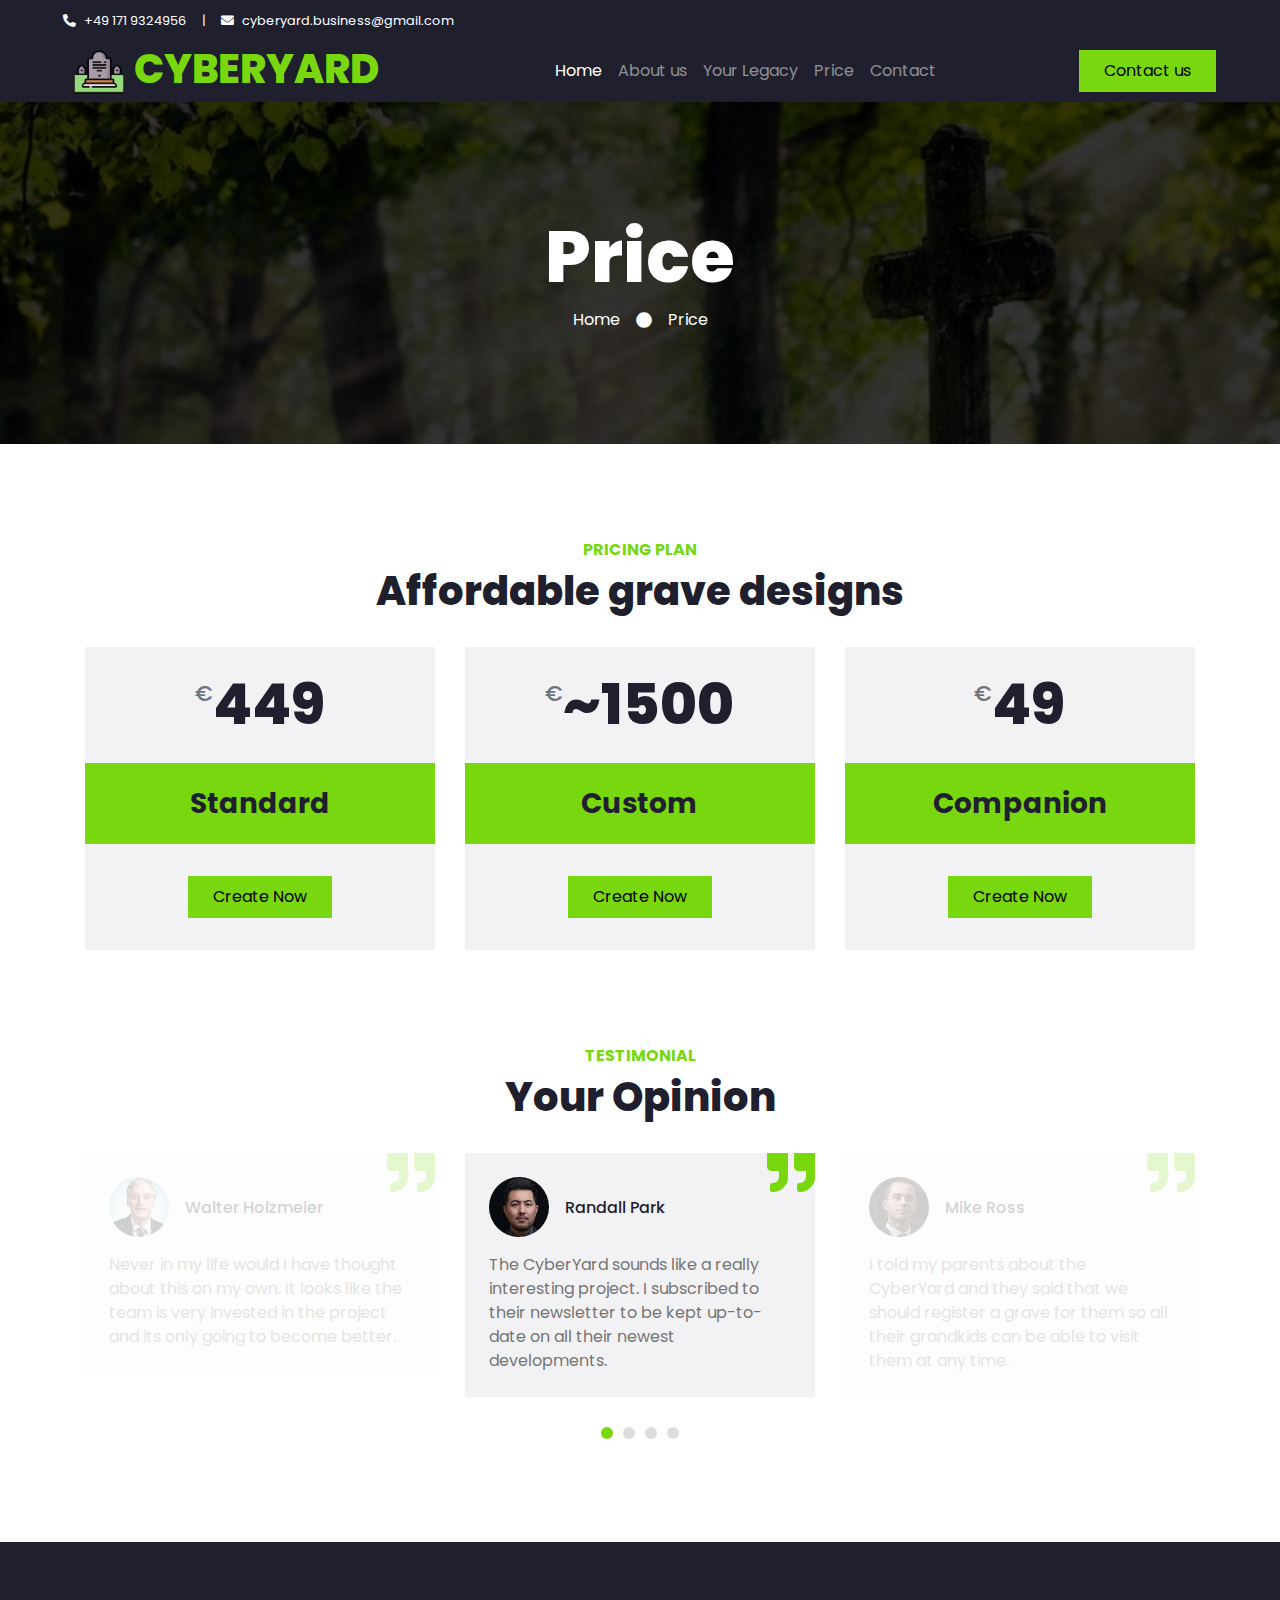
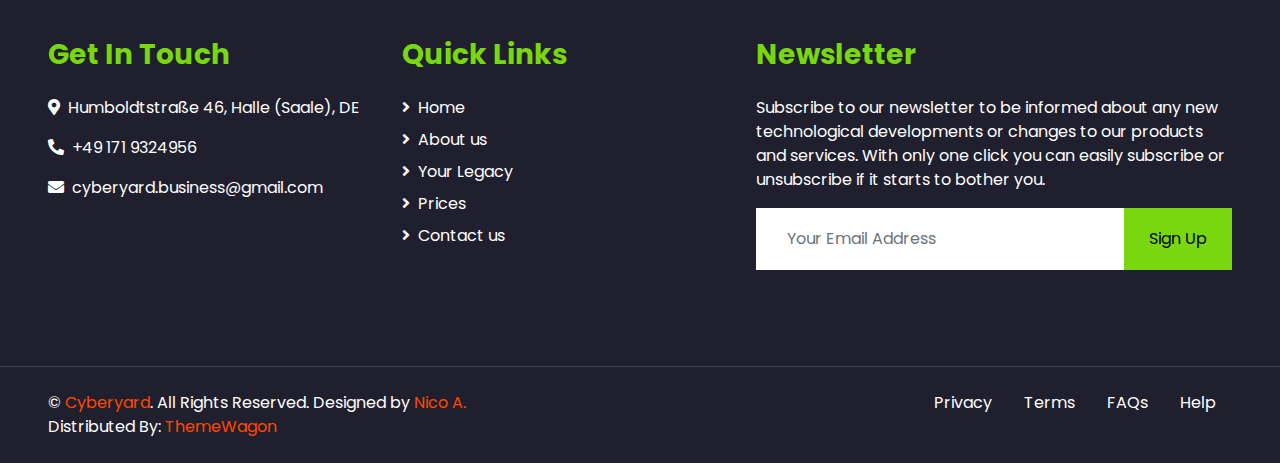
==== commit 1c464817: "Add files via upload" ====
--- a/price.html
+++ b/price.html
@@ -145,7 +145,7 @@
         <div class="container">
             <div class="text-center pb-2">
                 <h6 class="text-primary text-uppercase font-weight-bold">Testimonial</h6>
-                <h1 class="mb-4">Our Clients Say</h1>
+                <h1 class="mb-4">Your Opinion</h1>
             </div>
             <div class="owl-carousel testimonial-carousel">
                 <div class="position-relative bg-secondary p-4">
@@ -153,44 +153,44 @@
                     <div class="d-flex align-items-center mb-3">
                         <img class="img-fluid rounded-circle" src="img/testimonial-1.jpg" style="width: 60px; height: 60px;" alt="">
                         <div class="ml-3">
-                            <h6 class="font-weight-semi-bold m-0">Client Name</h6>
-                            <small>- Profession</small>
-                        </div>
-                    </div>
-                    <p class="m-0">Sed ea amet kasd elitr stet, stet rebum et ipsum est duo elitr clita lorem. Dolor ipsum sanct clita</p>
+                            <h6 class="font-weight-semi-bold m-0">Randall Park</h6>
+                            <small></small>
+                        </div>
+                    </div>
+                    <p class="m-0">The CyberYard sounds like a really interesting project. I subscribed to their newsletter to be kept up-to-date on all their newest developments.</p>
                 </div>
                 <div class="position-relative bg-secondary p-4">
                     <i class="fa fa-3x fa-quote-right text-primary position-absolute" style="top: -6px; right: 0;"></i>
                     <div class="d-flex align-items-center mb-3">
                         <img class="img-fluid rounded-circle" src="img/testimonial-2.jpg" style="width: 60px; height: 60px;" alt="">
                         <div class="ml-3">
-                            <h6 class="font-weight-semi-bold m-0">Client Name</h6>
-                            <small>- Profession</small>
-                        </div>
-                    </div>
-                    <p class="m-0">Sed ea amet kasd elitr stet, stet rebum et ipsum est duo elitr clita lorem. Dolor ipsum sanct clita</p>
+                            <h6 class="font-weight-semi-bold m-0">Mike Ross</h6>
+                            <small></small>
+                        </div>
+                    </div>
+                    <p class="m-0">I told my parents about the CyberYard and they said that we should register a grave for them so all their grandkids can be able to visit them at any time.</p>
                 </div>
                 <div class="position-relative bg-secondary p-4">
                     <i class="fa fa-3x fa-quote-right text-primary position-absolute" style="top: -6px; right: 0;"></i>
                     <div class="d-flex align-items-center mb-3">
                         <img class="img-fluid rounded-circle" src="img/testimonial-3.jpg" style="width: 60px; height: 60px;" alt="">
                         <div class="ml-3">
-                            <h6 class="font-weight-semi-bold m-0">Client Name</h6>
-                            <small>- Profession</small>
-                        </div>
-                    </div>
-                    <p class="m-0">Sed ea amet kasd elitr stet, stet rebum et ipsum est duo elitr clita lorem. Dolor ipsum sanct clita</p>
+                            <h6 class="font-weight-semi-bold m-0">Cheng Loew</h6>
+                            <small></small>
+                        </div>
+                    </div>
+                    <p class="m-0">This is a very unique and unheard-of idea. When this comes out for VR its going to be a hit.</p>
                 </div>
                 <div class="position-relative bg-secondary p-4">
                     <i class="fa fa-3x fa-quote-right text-primary position-absolute" style="top: -6px; right: 0;"></i>
                     <div class="d-flex align-items-center mb-3">
                         <img class="img-fluid rounded-circle" src="img/testimonial-4.jpg" style="width: 60px; height: 60px;" alt="">
                         <div class="ml-3">
-                            <h6 class="font-weight-semi-bold m-0">Client Name</h6>
-                            <small>- Profession</small>
-                        </div>
-                    </div>
-                    <p class="m-0">Sed ea amet kasd elitr stet, stet rebum et ipsum est duo elitr clita lorem. Dolor ipsum sanct clita</p>
+                            <h6 class="font-weight-semi-bold m-0">Walter Holzmeier</h6>
+                            <small></small>
+                        </div>
+                    </div>
+                    <p class="m-0">Never in my life would I have thought about this on my own. It looks like the team is very invested in the project and its only going to become better.</p>
                 </div>
             </div>
         </div>
